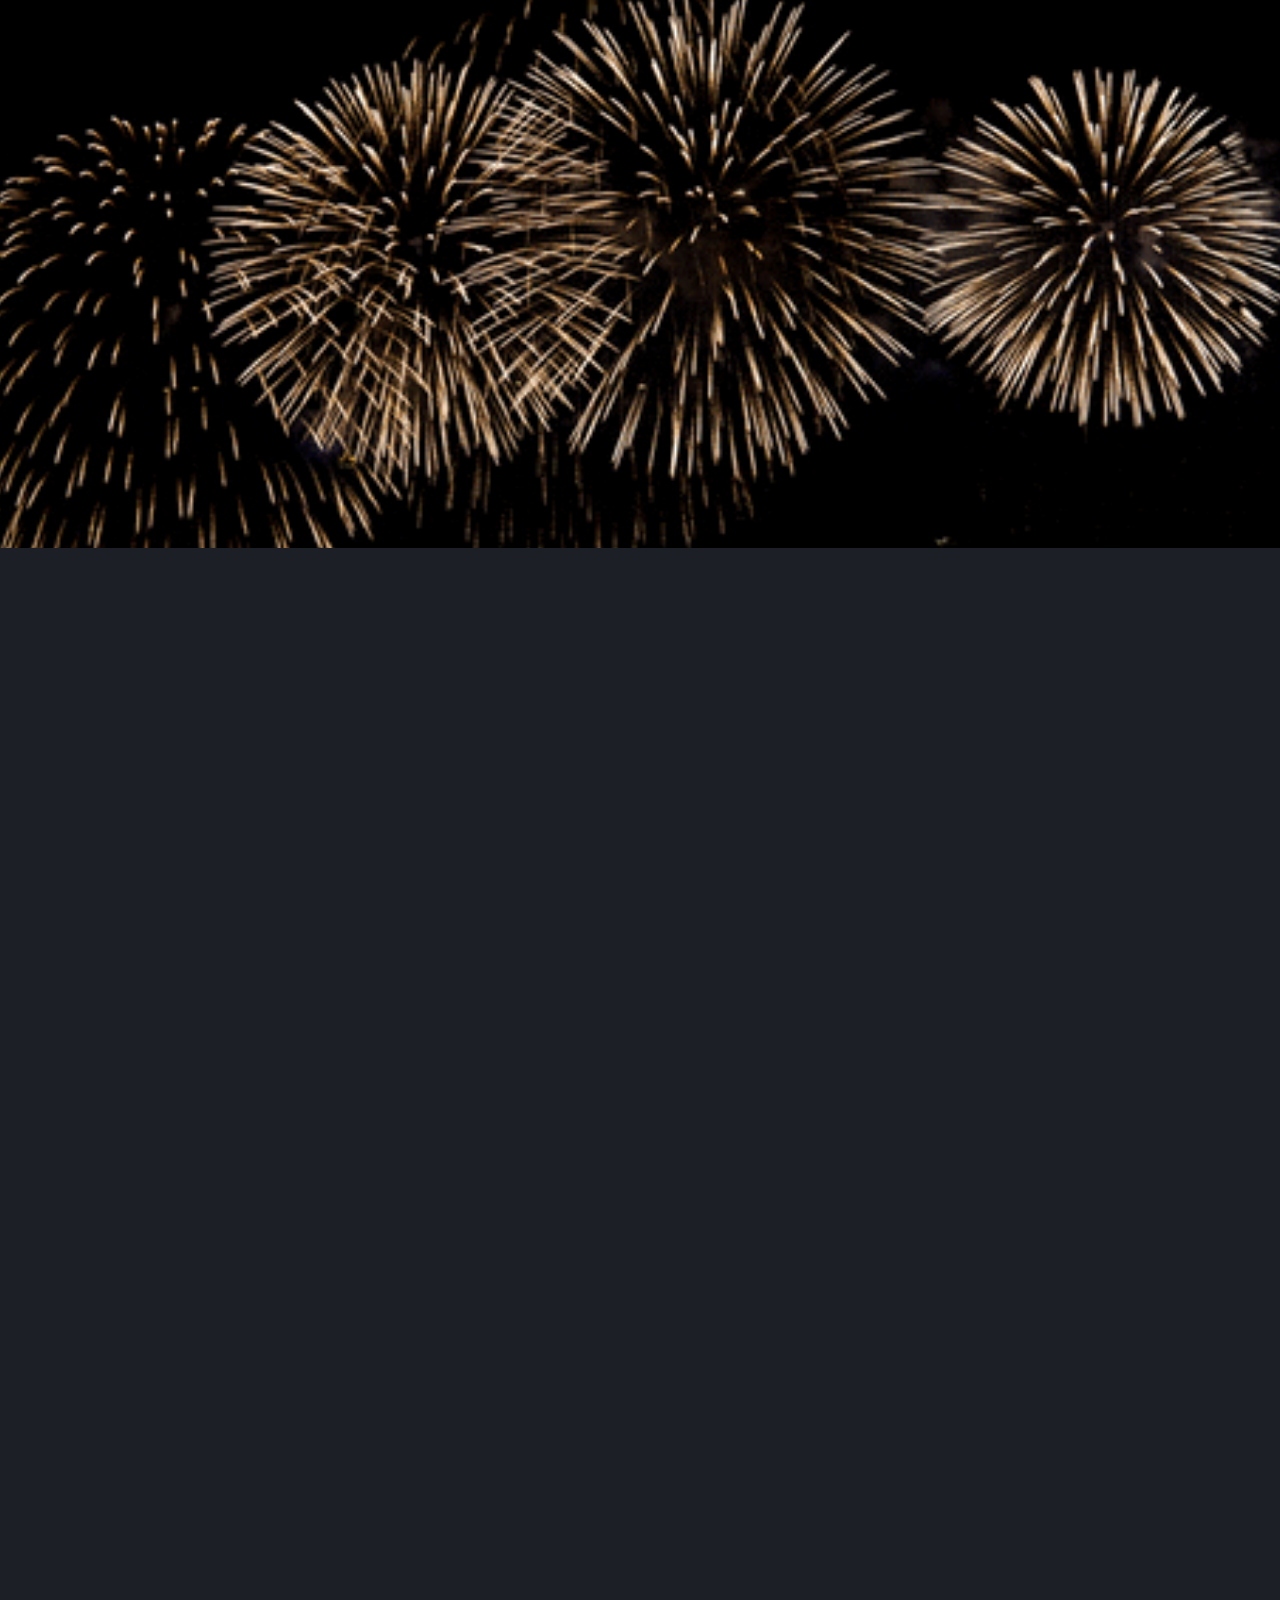
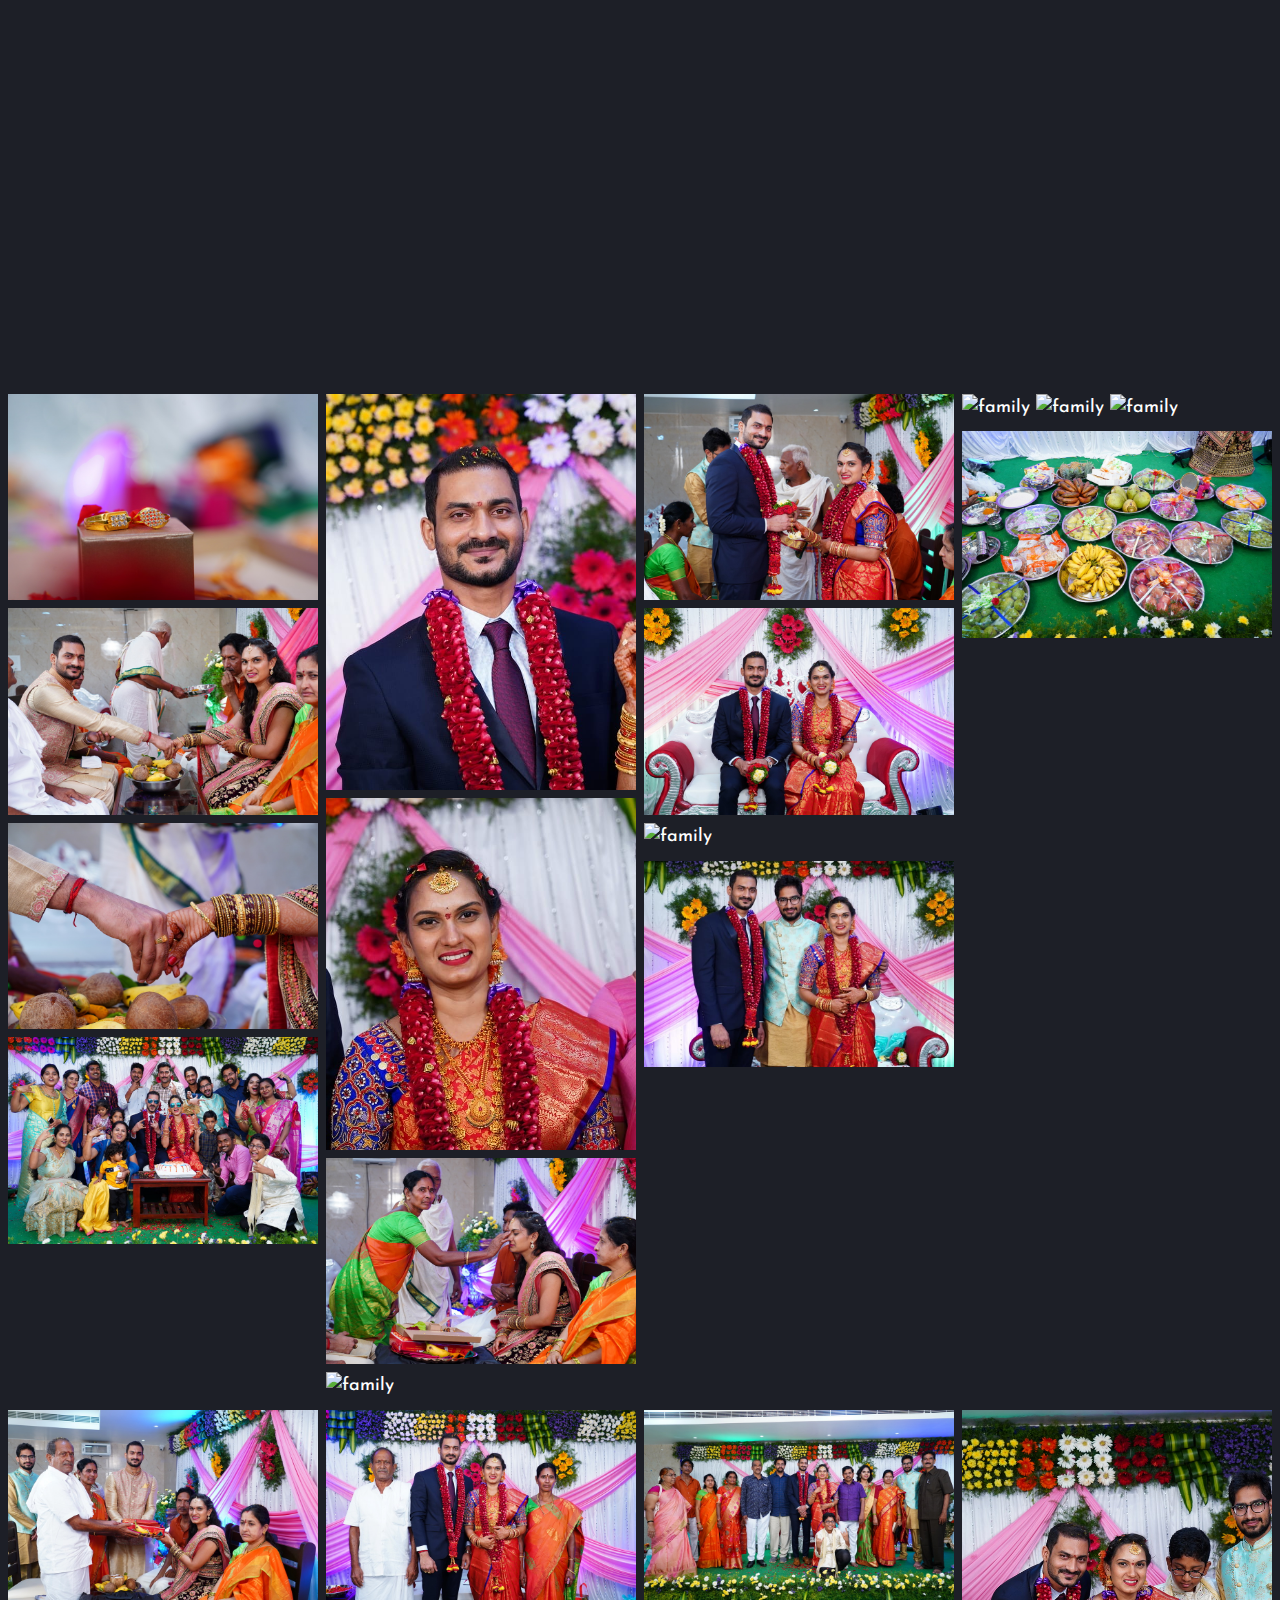
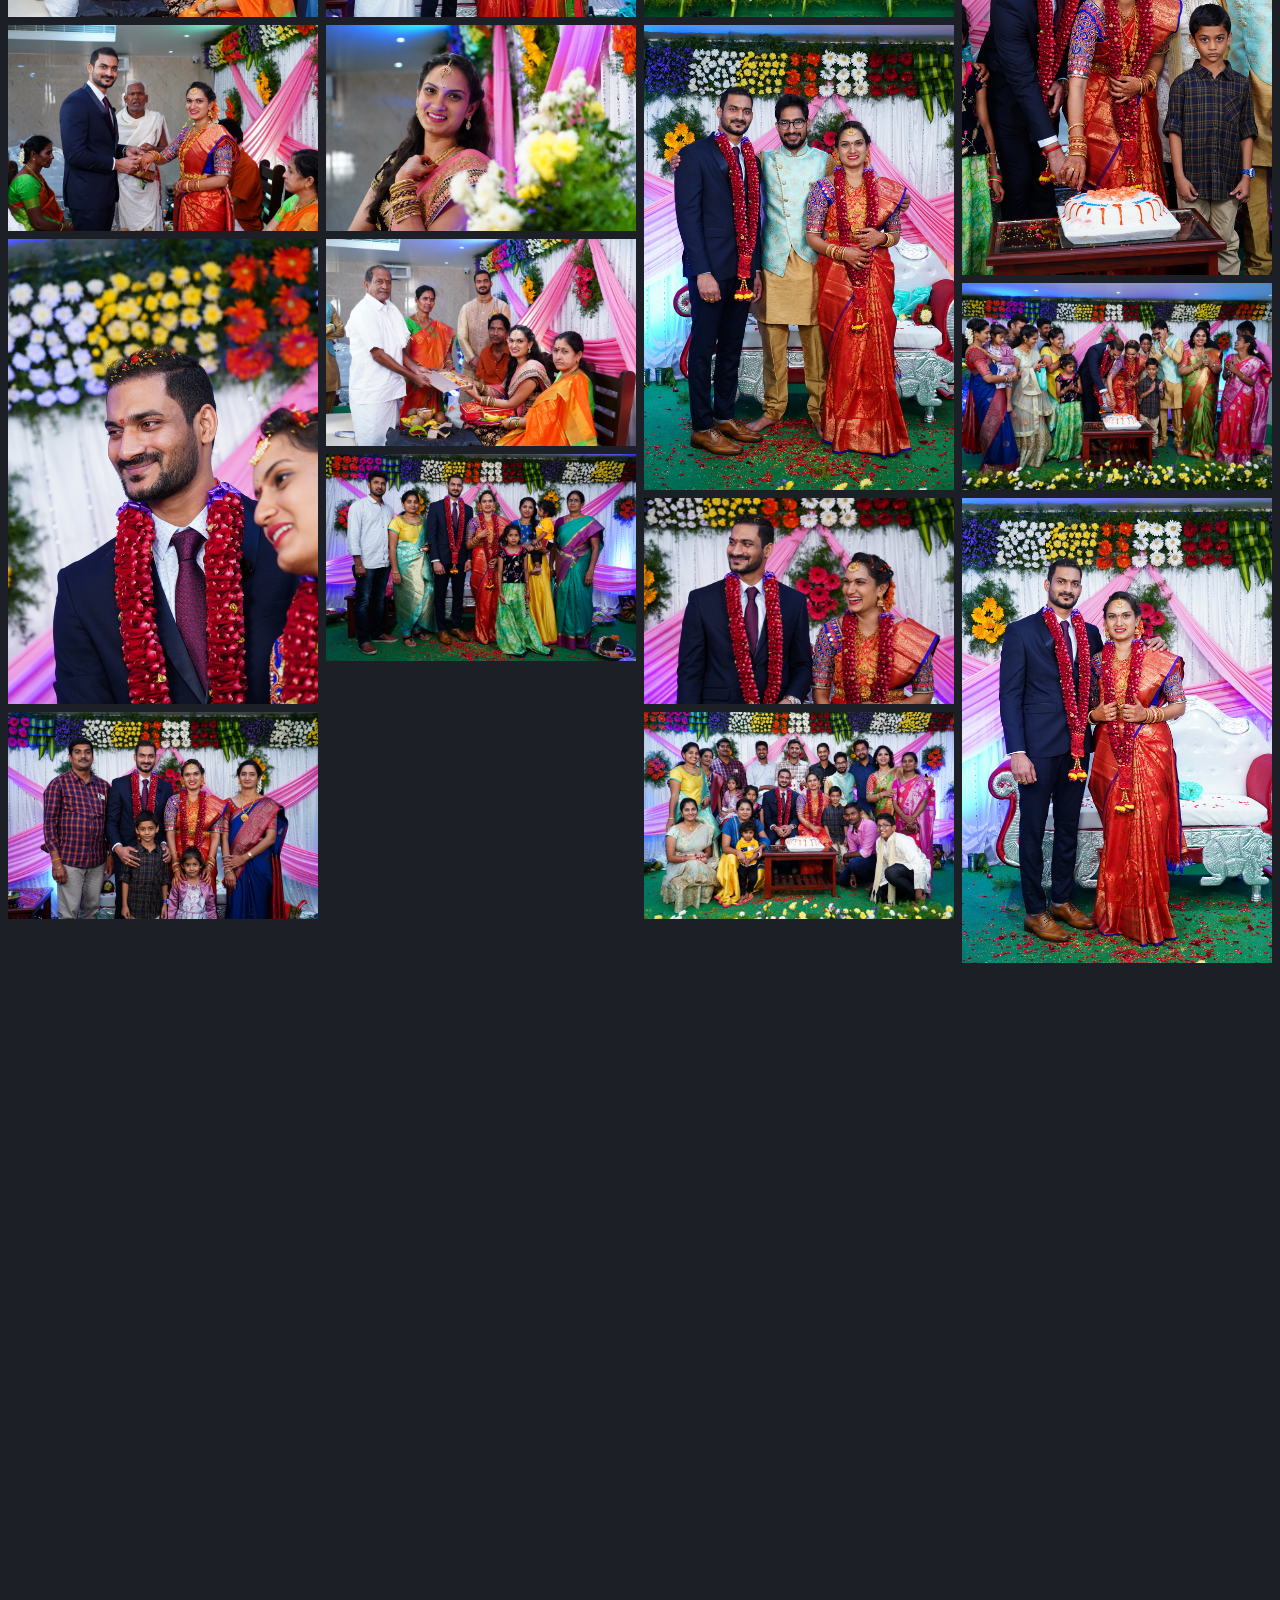
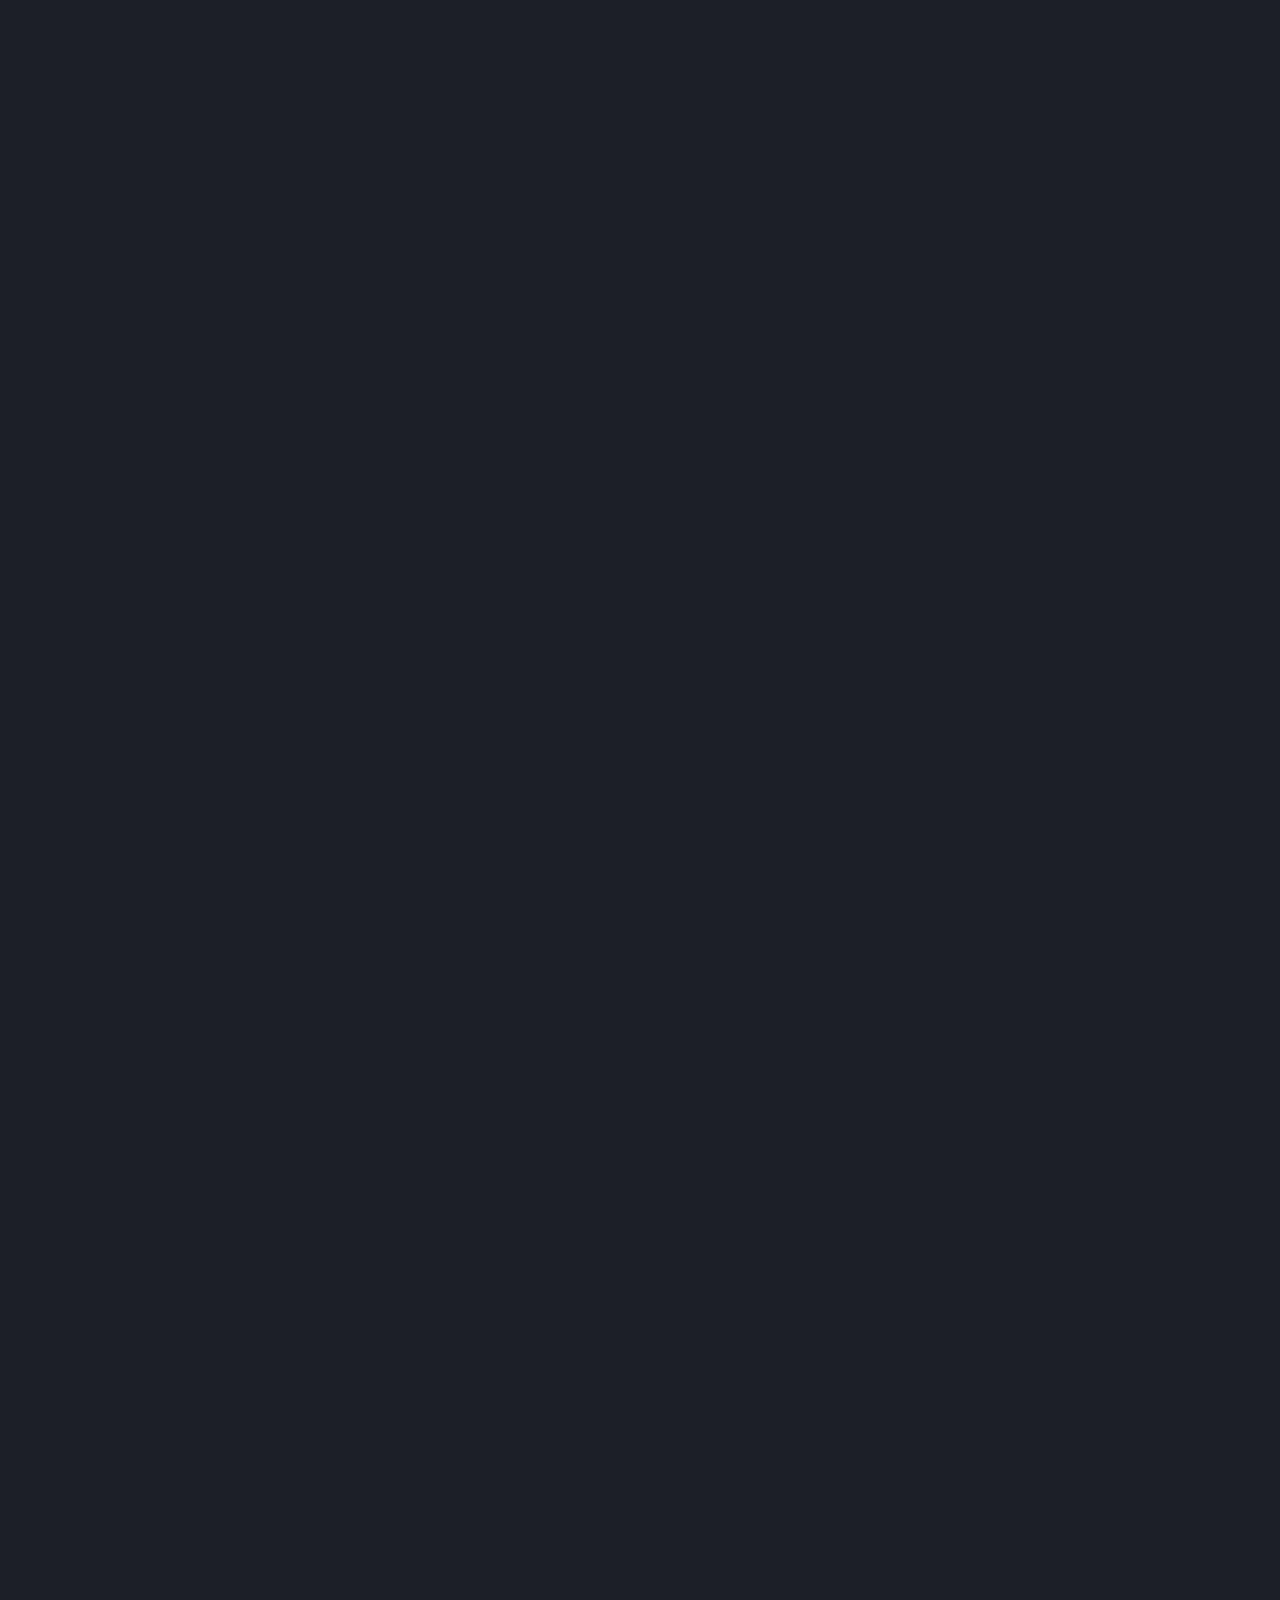
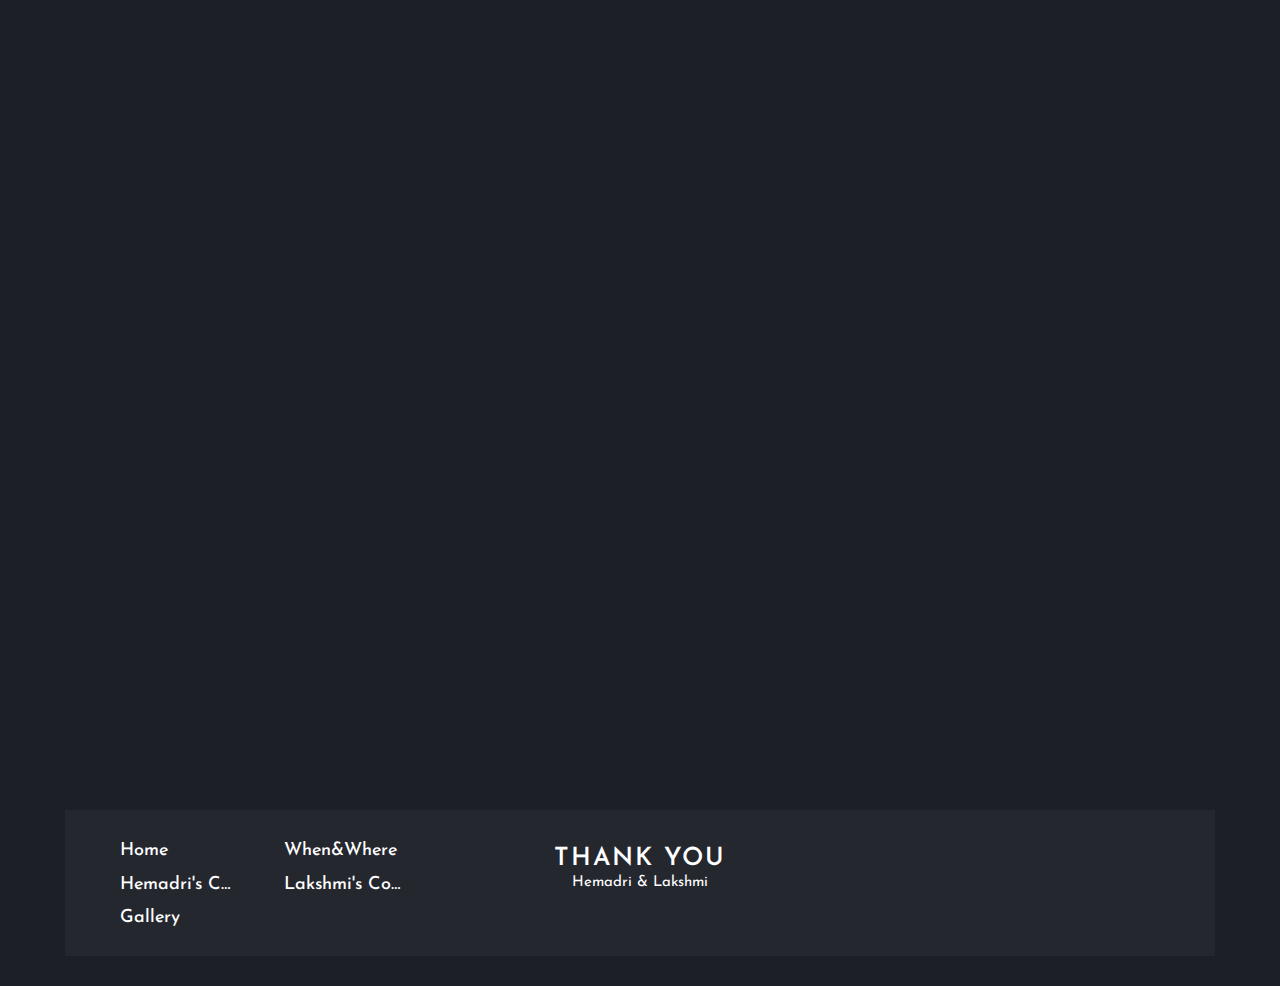
==== index.html @ d031615e "Gallery images" ====
<!DOCTYPE html>
<html class="no-js" lang="en-US" data-bt-theme="Celebration 1.1.3">

<head>

    <meta charset="UTF-8">
    <meta name="viewport" content="width=device-width, initial-scale=1, maximum-scale=1, user-scalable=no">
    <meta name="mobile-web-app-capable" content="yes">
    <meta name="apple-mobile-web-app-capable" content="yes">
    <title>Hemadri &#8211; Lakshmi Wedding</title>
    <link rel='dns-prefetch' href='http://fonts.googleapis.com/' />
    <link rel='dns-prefetch' href='http://s.w.org/' />
    <link rel="alternate" type="application/rss+xml" title="Class Reunion &raquo; Feed" href="https://hemadridasari1990.github.io/hemadri-lakshmi/feed/index.html" />
    <link rel="alternate" type="application/rss+xml" title="Class Reunion &raquo; Comments Feed" href="https://hemadridasari1990.github.io/hemadri-lakshmi/comments/feed/index.html" />
    <link rel="alternate" type="application/rss+xml" title="Class Reunion &raquo; Home Comments Feed" href="https://hemadridasari1990.github.io/hemadri-lakshmi/home/feed/index.html" />
    <script type="text/javascript">
        window._wpemojiSettings = {
            "baseUrl": "https:\/\/s.w.org\/images\/core\/emoji\/12.0.0-1\/72x72\/",
            "ext": ".png",
            "svgUrl": "https:\/\/s.w.org\/images\/core\/emoji\/12.0.0-1\/svg\/",
            "svgExt": ".svg",
            "source": {
                "concatemoji": "https:\/\/hemadridasari1990.github.io\/hemadri-lakshmi\/wp-includes\/js\/wp-emoji-release.min.js?ver=5.3"
            }
        };
        ! function(e, a, t) {
            var r, n, o, i, p = a.createElement("canvas"),
                s = p.getContext && p.getContext("2d");

            function c(e, t) {
                var a = String.fromCharCode;
                s.clearRect(0, 0, p.width, p.height), s.fillText(a.apply(this, e), 0, 0);
                var r = p.toDataURL();
                return s.clearRect(0, 0, p.width, p.height), s.fillText(a.apply(this, t), 0, 0), r === p.toDataURL()
            }

            function l(e) {
                if (!s || !s.fillText) return !1;
                switch (s.textBaseline = "top", s.font = "600 32px Arial", e) {
                    case "flag":
                        return !c([127987, 65039, 8205, 9895, 65039], [127987, 65039, 8203, 9895, 65039]) && (!c([55356, 56826, 55356, 56819], [55356, 56826, 8203, 55356, 56819]) && !c([55356, 57332, 56128, 56423, 56128, 56418, 56128, 56421, 56128, 56430, 56128, 56423, 56128, 56447], [55356, 57332, 8203, 56128, 56423, 8203, 56128, 56418, 8203, 56128, 56421, 8203, 56128, 56430, 8203, 56128, 56423, 8203, 56128, 56447]));
                    case "emoji":
                        return !c([55357, 56424, 55356, 57342, 8205, 55358, 56605, 8205, 55357, 56424, 55356, 57340], [55357, 56424, 55356, 57342, 8203, 55358, 56605, 8203, 55357, 56424, 55356, 57340])
                }
                return !1
            }

            function d(e) {
                var t = a.createElement("script");
                t.src = e, t.defer = t.type = "text/javascript", a.getElementsByTagName("head")[0].appendChild(t)
            }
            for (i = Array("flag", "emoji"), t.supports = {
                    everything: !0,
                    everythingExceptFlag: !0
                }, o = 0; o < i.length; o++) t.supports[i[o]] = l(i[o]), t.supports.everything = t.supports.everything && t.supports[i[o]], "flag" !== i[o] && (t.supports.everythingExceptFlag = t.supports.everythingExceptFlag && t.supports[i[o]]);
            t.supports.everythingExceptFlag = t.supports.everythingExceptFlag && !t.supports.flag, t.DOMReady = !1, t.readyCallback = function() {
                t.DOMReady = !0
            }, t.supports.everything || (n = function() {
                t.readyCallback()
            }, a.addEventListener ? (a.addEventListener("DOMContentLoaded", n, !1), e.addEventListener("load", n, !1)) : (e.attachEvent("onload", n), a.attachEvent("onreadystatechange", function() {
                "complete" === a.readyState && t.readyCallback()
            })), (r = t.source || {}).concatemoji ? d(r.concatemoji) : r.wpemoji && r.twemoji && (d(r.twemoji), d(r.wpemoji)))
        }(window, document, window._wpemojiSettings);
		
	var countDownDate = new Date("02/06/2020 09:00:00").getTime();
	var x = setInterval(function() {

  // Get today's date and time
  var now = new Date().getTime();

  // Find the distance between now and the count down date
  var distance = countDownDate - now;

  // Time calculations for days, hours, minutes and seconds
  var days = Math.floor(distance / (1000 * 60 * 60 * 24));
  var hours = Math.floor((distance % (1000 * 60 * 60 * 24)) / (1000 * 60 * 60));
  var minutes = Math.floor((distance % (1000 * 60 * 60)) / (1000 * 60));
  var seconds = Math.floor((distance % (1000 * 60)) / 1000);

  document.getElementById("date-time").setAttribute('data-init-seconds', distance);


}, 1000);
    </script>
    <style type="text/css">
        img.wp-smiley,
        img.emoji {
            display: inline !important;
            border: none !important;
            box-shadow: none !important;
            height: 1em !important;
            width: 1em !important;
            margin: 0 .07em !important;
            vertical-align: -0.1em !important;
            background: none !important;
            padding: 0 !important;
        }
    </style>
    <link rel='stylesheet' id='wp-block-library-css' href='https://hemadridasari1990.github.io/hemadri-lakshmi/wp-includes/css/dist/block-library/style.min.css' type='text/css' media='all' data-viewport-units-buggyfill='ignore' />
    <link rel='stylesheet' id='contact-form-7-css' href='https://hemadridasari1990.github.io/hemadri-lakshmi/wp-content/plugins/contact-form-7/includes/css/styles.css' type='text/css' media='all' data-viewport-units-buggyfill='ignore' />
    <link rel='stylesheet' id='boldthemes_style_css-css' href='https://hemadridasari1990.github.io/hemadri-lakshmi/wp-content/themes/celebration/style.crush.css' type='text/css' media='all' data-viewport-units-buggyfill='ignore' />
    <style id='boldthemes_style_css-inline-css' type='text/css'>
        a:hover {
            color: #dd9933;
        }
        
        select,
        input {
            font-family: Josefin Sans, Arial, sans-serif;
        }
        
        body {
            font-family: Josefin Sans, Arial, sans-serif;
        }
        
        .header h1,
        .header h2,
        .header h3,
        .header h4,
        .header h5,
        .header h6 {
            font-family: Montez;
        }
        
        .btArticleListItem .header h1,
        .btArticleListItem .header h2,
        .btArticleListItem .header h3,
        .btArticleListItem .header h4,
        .btArticleListItem .header h5,
        .btArticleListItem .header h6 {
            font-family: Josefin Sans, Arial, sans-serif;
        }
        
        .btLightSkin .btText h4,
        .btDarkSkin .btLightSkin .btText h4,
        .btDarkSkin .btText h4,
        .btLightSkin .btDarkSkin .btText h4 {
            color: #dd9933;
        }
        
        a:hover {
            color: #dd9933;
        }
        
        .btAccentColorBackground {
            background-color: #dd9933!important;
        }
        
        .menuPort {
            font-family: Josefin Sans, Arial, sans-serif;
        }
        
        .menuPort nav ul li a:hover {
            color: #dd9933!important;
        }
        
        .btMenuHorizontal .menuPort nav>ul>li.current-menu-ancestor>a,
        .btMenuHorizontal .menuPort nav>ul>li.current-menu-item>a {
            border-bottom: 2px solid #dd9933;
        }
        
        .btMenuHorizontal .menuPort nav>ul>li>ul li.current-menu-ancestor>a,
        .btMenuHorizontal .menuPort nav>ul>li>ul li.current-menu-item>a {
            color: #dd9933!important;
        }
        
        .logo.boldthemes_logo_text {
            color: #dd9933;
        }
        
        .btLightSkin .logo.boldthemes_logo_text a,
        .btDarkSkin .btLightSkin .logo.boldthemes_logo_text a,
        .btDarkSkin .logo.boldthemes_logo_text a,
        .btLightSkin .btDarkSkin .logo.boldthemes_logo_text a {
            color: #dd9933;
        }
        
        .btMenuVertical nav li.current-menu-ancestor>a,
        .btMenuVertical nav li.current-menu-item>a {
            color: #dd9933!important;
        }
        
        .subToggler:before {
            color: #dd9933;
        }
        
        body.btMenuHorizontal .menuPort ul ul:before {
            background-color: #dd9933;
        }
        
        body.btMenuHorizontal .menuPort>nav>ul>li.btMenuWideDropdown>ul:first-child li {
            border-top: 2px solid #dd9933;
        }
        
        body.btMenuHorizontal .menuPort>nav>ul>li.btMenuWideDropdown>ul>li:before {
            background-color: #dd9933;
        }
        
        body.btMenuHorizontal .menuPort>nav>ul>li.btMenuWideDropdown>ul>li ul li:first-child a,
        body.btMenuHorizontal .menuPort>nav>ul>li.btMenuWideDropdown>ul>li:last-child ul li:first-child a {
            border-top: 2px solid #dd9933!important;
        }
        
        body.btMenuVertical .subToggler:before {
            color: #dd9933;
        }
        
        body.btMenuVertical>.menuPort .btCloseVertical:before:hover {
            color: #dd9933;
        }
        
        @media (min-width:1200px) {
            .btMenuVerticalOn .btVerticalMenuTrigger .btIco a:before {
                color: #dd9933!important;
            }
        }
        
        .topBar .widget_search button,
        .topBarInMenu .widget_search button {
            background: #dd9933;
        }
        
        .btSearchInner.btFromTopBox {
            background: #dd9933;
        }
        
        .btSearchInner.btFromTopBox button:hover:before {
            color: #dd9933;
        }
        
        .btSiteFooter .menu li:before {
            color: #dd9933;
        }
        
        .btSiteFooter .menu a:hover {
            color: #dd9933;
        }
        
        .btBrideNGroom {
            color: #dd9933;
        }
        
        .btBrideNGroom p {
            font-family: Josefin Sans, Arial, sans-serif;
        }
        
        .btBrideNGroom h4 {
            font-family: Montez;
            color: #dd9933;
        }
        
        .sticky .headline {
            color: #dd9933;
        }
        
        .headline a {
            color: #dd9933;
        }
        
        .btPortfolioSingleItemColumns dt {
            color: #dd9933;
        }
        
        .commentTxt p.edit-link a:hover,
        .commentTxt p.reply a:hover {
            color: #dd9933;
        }
        
        .widget_shopping_cart .total {
            border-top: 2px solid #dd9933;
        }
        
        .widget_shopping_cart .widget_shopping_cart_content .mini_cart_item .ppRemove a.remove:hover:before {
            background-color: #dd9933;
        }
        
        .widget_price_filter .ui-slider .ui-slider-handle {
            background-color: #dd9933;
        }
        
        .widget_layered_nav ul li.chosen a:hover:before,
        .widget_layered_nav ul li a:hover:before,
        .widget_layered_nav_filters ul li.chosen a:hover:before,
        .widget_layered_nav_filters ul li a:hover:before {
            background-color: #dd9933;
        }
        
        .btBox>h4:after,
        .btCustomMenu>h4:after {
            border-bottom: 1px solid #dd9933;
        }
        
        .btBox ul li a:hover,
        .btCustomMenu ul li a:hover {
            color: #dd9933;
        }
        
        .btBox.widget_calendar table caption {
            background: #e1a449;
            font-family: Josefin Sans, Arial, sans-serif;
        }
        
        .btBox.widget_archive ul li a:hover,
        .btBox.widget_categories ul li a:hover,
        .btCustomMenu ul li a:hover {
            border-bottom: 1px solid #dd9933;
        }
        
        .btDarkSkin .btBox.widget_archive ul li a:hover,
        .btLightSkin .btDarkSkin .btBox.widget_archive ul li a:hover,
        .btDarkSkin .btBox.widget_categories ul li a:hover,
        .btLightSkin .btDarkSkin .btBox.widget_categories ul li a:hover {
            border-bottom: 1px solid #dd9933;
        }
        
        .btBox.widget_rss li a.rsswidget {
            font-family: Josefin Sans, Arial, sans-serif;
        }
        
        .btBox.widget_rss li cite:before {
            color: #dd9933;
        }
        
        .btBox .btSearch button,
        .btBox .btSearch input[type=submit],
        form.woocommerce-product-search button,
        form.woocommerce-product-search input[type=submit] {
            background: #dd9933;
        }
        
        input:not([type="radio"]):not([type="checkbox"]):not([type="submit"]):focus,
        textarea:focus,
        .fancy-select .trigger.open {
            -webkit-box-shadow: 0 0 4px 0 #dd9933;
            box-shadow: 0 0 4px 0 #dd9933;
        }
        
        .btDarkSkin input:not([type="radio"]):not([type="checkbox"]):not([type="submit"]):focus,
        .btLightSkin .btDarkSkin input:not([type="radio"]):not([type="checkbox"]):not([type="submit"]):focus {
            -webkit-box-shadow: 0 0 4px 0 #dd9933;
            box-shadow: 0 0 4px 0 #dd9933;
        }
        
        form.wpcf7-form .wpcf7-submit {
            color: #dd9933;
            border: 2px solid #dd9933;
        }
        
        form.wpcf7-form .wpcf7-submit:hover,
        form.wpcf7-form .wpcf7-submit:focus {
            background-color: #dd9933;
        }
        
        form.wpcf7-form span.wpcf7-radio span label:before {
            border: 1px solid #dd9933;
        }
        
        form.wpcf7-form span.wpcf7-radio span label:after {
            background-color: #dd9933;
        }
        
        .fancy-select .trigger.open {
            color: #dd9933;
        }
        
        .fancy-select ul.options>li:hover {
            color: #dd9933;
        }
        
        .btBox .tagcloud a,
        .btTags ul a {
            background: #dd9933;
        }
        
        .btBox .tagcloud a:hover,
        .btTags ul a:hover {
            background: #e1a449;
        }
        
        .recentTweets small:before {
            color: #dd9933;
        }
        
        .header .btSubTitle .btArticleCategories a:not(:first-child):before,
        .header .btSuperTitle .btArticleCategories a:not(:first-child):before {
            background-color: #dd9933;
        }
        
        .btContentHolder table tr th,
        .btContentHolder table thead tr th {
            background: #dd9933;
        }
        
        .post-password-form input[type="submit"] {
            background: #dd9933;
            font-family: Montez;
        }
        
        .btPagination .paging a:hover:after {
            background: #dd9933;
        }
        
        .comment-respond .btnOutline button[type="submit"] {
            font-family: Montez;
        }
        
        a#cancel-comment-reply-link:hover {
            color: #dd9933;
        }
        
        span.btHighlight {
            background-color: #dd9933;
        }
        
        a.btContinueReading {
            color: #dd9933;
            -webkit-box-shadow: 0 0 0 1px #dd9933 inset;
            box-shadow: 0 0 0 1px #dd9933 inset;
        }
        
        a.btContinueReading:hover {
            -webkit-box-shadow: 0 0 0 2em #dd9933 inset;
            box-shadow: 0 0 0 2em #dd9933 inset;
        }
        
        .asgItem.title a {
            color: #dd9933;
        }
        
        .btIco .btIcoHolder:before {
            color: #dd9933;
        }
        
        .btIco.btIcoWhiteType .btIcoHolder:before {
            color: #dd9933;
        }
        
        .btIco.btIcoFilledType.btIcoAccentColor .btIcoHolder:before,
        .btIco.btIcoOutlineType.btIcoAccentColor:hover .btIcoHolder:before {
            -webkit-box-shadow: 0 0 0 1em #dd9933 inset;
            box-shadow: 0 0 0 1em #dd9933 inset;
        }
        
        .btIco.btIcoFilledType.btIcoAccentColor:hover .btIcoHolder:before,
        .btIco.btIcoOutlineType.btIcoAccentColor .btIcoHolder:before {
            -webkit-box-shadow: 0 0 0 1px #dd9933 inset;
            box-shadow: 0 0 0 1px #dd9933 inset;
            color: #dd9933;
        }
        
        .btLightSkin .btIco.btIcoDefaultType.btIcoAccentColor .btIcoHolder:before,
        .btLightSkin .btIco.btIcoDefaultType.btIcoDefaultColor:hover .btIcoHolder:before,
        .btDarkSkin .btLightSkin .btIco.btIcoDefaultType.btIcoAccentColor .btIcoHolder:before,
        .btDarkSkin .btLightSkin .btIco.btIcoDefaultType.btIcoDefaultColor:hover .btIcoHolder:before,
        .btDarkSkin .btIco.btIcoDefaultType.btIcoAccentColor .btIcoHolder:before,
        .btDarkSkin .btIco.btIcoDefaultType.btIcoDefaultColor:hover .btIcoHolder:before,
        .btLightSkin .btDarkSkin .btIco.btIcoDefaultType.btIcoAccentColor .btIcoHolder:before,
        .btLightSkin .btDarkSkin .btIco.btIcoDefaultType.btIcoDefaultColor:hover .btIcoHolder:before {
            color: #dd9933;
        }
        
        .btIcoAccentColor span {
            color: #dd9933;
        }
        
        .btIcoDefaultColor:hover span {
            color: #dd9933;
        }
        
        .btLightSkin .menuPort .btIco.btSpecialHeaderIcon .btIcoHolder:before,
        .btDarkSkin .btLightSkin .menuPort .btIco.btSpecialHeaderIcon .btIcoHolder:before,
        .btDarkSkin .menuPort .btIco.btSpecialHeaderIcon .btIcoHolder:before,
        .btLightSkin .btDarkSkin .menuPort .btIco.btSpecialHeaderIcon .btIcoHolder:before {
            color: #dd9933;
        }
        
        .btnFilledStyle.btnAccentColor,
        .btnOutlineStyle.btnAccentColor:hover {
            background-color: #dd9933;
            border: 2px solid #dd9933;
        }
        
        .btnOutlineStyle.btnAccentColor,
        .btnFilledStyle.btnAccentColor:hover {
            border: 2px solid #dd9933;
            color: #dd9933!important;
        }
        
        .btnOutlineStyle.btnAccentColor span,
        .btnFilledStyle.btnAccentColor:hover span,
        .btnOutlineStyle.btnAccentColor span:before,
        .btnFilledStyle.btnAccentColor:hover span:before,
        .btnOutlineStyle.btnAccentColor a,
        .btnFilledStyle.btnAccentColor:hover a,
        .btnOutlineStyle.btnAccentColor .btIco a:before,
        .btnFilledStyle.btnAccentColor:hover .btIco a:before,
        .btnOutlineStyle.btnAccentColor button,
        .btnFilledStyle.btnAccentColor:hover button {
            color: #dd9933!important;
        }
        
        .btnBorderlessStyle.btnAccentColor span,
        .btnBorderlessStyle.btnNormalColor:hover span,
        .btnBorderlessStyle.btnAccentColor span:before,
        .btnBorderlessStyle.btnNormalColor:hover span:before,
        .btnBorderlessStyle.btnAccentColor a,
        .btnBorderlessStyle.btnNormalColor:hover a,
        .btnBorderlessStyle.btnAccentColor .btIco a:before,
        .btnBorderlessStyle.btnNormalColor:hover .btIco a:before,
        .btnBorderlessStyle.btnAccentColor button,
        .btnBorderlessStyle.btnNormalColor:hover button {
            color: #dd9933;
        }
        
        .btCounterHolder {
            font-family: Josefin Slab, Arial, sans-serif;
        }
        
        .btCounterHolder span[class$="_text"]>span {
            font-family: Montez;
        }
        
        .btCounterHolder span[class$="_text"]:before {
            background-color: #dd9933;
        }
        
        .btProgressContent .btProgressAnim {
            background-color: #dd9933;
        }
        
        .btProgressBarLineStyle .btProgressContent .btProgressAnim {
            color: #dd9933;
            border-bottom: 4px solid #dd9933;
        }
        
        .btImageSimpleHover .captionPane .captionTxt:before {
            color: #dd9933;
        }
        
        .bpgPhoto .captionTxt h4 {
            font-family: Josefin Sans, Arial, sans-serif;
        }
        
        .btPriceTable .btPriceTableHeader {
            background: #dd9933;
        }
        
        .btPriceTable .btPriceTableHeader .header.extralarge h2 {
            font-family: Josefin Sans, Arial, sans-serif;
        }
        
        .header .btSuperTitle {
            font-family: Josefin Slab, Arial, sans-serif;
        }
        
        .header .btSubTitle {
            font-family: Josefin Sans, Arial, sans-serif;
        }
        
        .btDash.bottomDash .dash:after,
        .btDash.topDash .dash:before {
            border-bottom: 1px solid #dd9933;
        }
        
        .header.small h3,
        .header.small h4 {
            font-family: Josefin Sans, Arial, sans-serif;
        }
        
        .header.medium h2,
        .header.medium h3 {
            font-family: Josefin Sans, Arial, sans-serif;
        }
        
        .header.medium .dash:after,
        .header.medium .dash:before {
            border-color: #dd9933;
        }
        
        .header.large .dash:after,
        .header.large .dash:before {
            border-color: #dd9933;
        }
        
        .header.extralarge .dash:after,
        .header.extralarge .dash:before {
            border-color: #dd9933;
        }
        
        .header.huge .dash:after,
        .header.huge .dash:before {
            border-color: #dd9933;
        }
        
        .header.huge h1 {
            color: #dd9933;
        }
        
        .btGridContent .header .btSuperTitle a:hover {
            color: #dd9933;
        }
        
        .btCatFilter .btCatFilterItem:hover {
            color: #dd9933;
        }
        
        .btCatFilter .btCatFilterItem.active {
            color: #dd9933;
        }
        
        .btMediaBox.btQuote,
        .btMediaBox.btLink {
            background-color: #dd9933;
        }
        
        .btLightSkin .boldPhotoSlide h4.nbs.nsPrev a:hover:before,
        .btLightSkin .boldPhotoSlide h4.nbs.nsNext a:hover:after,
        .btDarkSkin .btLightSkin .boldPhotoSlide h4.nbs.nsPrev a:hover:before,
        .btDarkSkin .btLightSkin .boldPhotoSlide h4.nbs.nsNext a:hover:after,
        .btDarkSkin .boldPhotoSlide h4.nbs.nsPrev a:hover:before,
        .btDarkSkin .boldPhotoSlide h4.nbs.nsNext a:hover:after,
        .btLightSkin .btDarkSkin .boldPhotoSlide h4.nbs.nsPrev a:hover:before,
        .btLightSkin .btDarkSkin .boldPhotoSlide h4.nbs.nsNext a:hover:after {
            background-color: #dd9933;
        }
        
        h4.nbs.nsPrev a:hover:before,
        h4.nbs.nsNext a:hover:after {
            background-color: #dd9933;
        }
        
        .btGetInfo {
            border: 1px solid #dd9933;
        }
        
        .btInfoBarMeta p strong {
            color: #dd9933;
        }
        
        .tabAccordionTitle.on {
            background: #dd9933;
        }
        
        .demos span {
            background-color: #dd9933;
        }
        
        .btWhishTxt p:first-of-type:before {
            color: #dd9933;
        }
        
        .btWhishAuthor h4 {
            font-family: Josefin Slab, Arial, sans-serif;
        }
        
        .btWishAuthorMeta p {
            color: #dd9933;
        }
        
        .btLightSkin .btWhishes .slick-dots li button:hover,
        .btDarkSkin .btLightSkin .btWhishes .slick-dots li button:hover,
        .btDarkSkin .btWhishes .slick-dots li button:hover,
        .btLightSkin .btDarkSkin .btWhishes .slick-dots li button:hover,
        .btLightSkin .btWhishes .slick-dots li.slick-active button,
        .btDarkSkin .btLightSkin .btWhishes .slick-dots li.slick-active button,
        .btDarkSkin .btWhishes .slick-dots li.slick-active button,
        .btLightSkin .btDarkSkin .btWhishes .slick-dots li.slick-active button {
            background-color: #dd9933;
        }
        
        .btAnimNav li.btAnimNavDot:hover {
            background-color: #dd9933;
        }
        
        .btAnimNav li.btAnimNavNext:hover,
        .btAnimNav li.btAnimNavPrev:hover {
            color: #dd9933;
        }
        
        .headline b.animate.animated {
            color: #dd9933;
        }
        
        p.demo_store {
            background-color: #dd9933;
        }
        
        .woocommerce .woocommerce-error,
        .woocommerce .woocommerce-info,
        .woocommerce .woocommerce-message,
        .woocommerce-page .woocommerce-error,
        .woocommerce-page .woocommerce-info,
        .woocommerce-page .woocommerce-message {
            border-top: 2px solid #dd9933;
        }
        
        .woocommerce .woocommerce-info a: not(.button),
        .woocommerce .woocommerce-message a: not(.button),
        .woocommerce-page .woocommerce-info a: not(.button),
        .woocommerce-page .woocommerce-message a: not(.button) {
            color: #dd9933;
        }
        
        .woocommerce .woocommerce-info,
        .woocommerce .woocommerce-message,
        .woocommerce-page .woocommerce-info,
        .woocommerce-page .woocommerce-message {
            border-top-color: #dd9933;
        }
        
        .woocommerce .woocommerce-message:before,
        .woocommerce .woocommerce-info:before,
        .woocommerce-page .woocommerce-message:before,
        .woocommerce-page .woocommerce-info:before {
            color: #dd9933;
        }
        
        .woocommerce a.button,
        .woocommerce input[type="submit"],
        .woocommerce button[type="submit"],
        .woocommerce input.button,
        .woocommerce input.alt:hover,
        .woocommerce a.button.alt:hover,
        .woocommerce .button.alt:hover,
        .woocommerce button.alt:hover,
        .woocommerce-page a.button,
        .woocommerce-page input[type="submit"],
        .woocommerce-page button[type="submit"],
        .woocommerce-page input.button,
        .woocommerce-page input.alt:hover,
        .woocommerce-page a.button.alt:hover,
        .woocommerce-page .button.alt:hover,
        .woocommerce-page button.alt:hover {
            border: 2px solid #dd9933;
            color: #dd9933;
        }
        
        .woocommerce a.button:hover,
        .woocommerce input[type="submit"]:hover,
        .woocommerce .button:hover,
        .woocommerce button:hover,
        .woocommerce input.alt,
        .woocommerce a.button.alt,
        .woocommerce .button.alt,
        .woocommerce button.alt,
        .woocommerce-page a.button:hover,
        .woocommerce-page input[type="submit"]:hover,
        .woocommerce-page .button:hover,
        .woocommerce-page button:hover,
        .woocommerce-page input.alt,
        .woocommerce-page a.button.alt,
        .woocommerce-page .button.alt,
        .woocommerce-page button.alt {
            background-color: #dd9933;
        }
        
        .woocommerce p.lost_password:before,
        .woocommerce-page p.lost_password:before {
            color: #dd9933;
        }
        
        .woocommerce form.login p.lost_password a:hover,
        .woocommerce-page form.login p.lost_password a:hover {
            color: #dd9933;
        }
        
        .woocommerce div.product .stock,
        .woocommerce-page div.product .stock {
            color: #dd9933;
        }
        
        .woocommerce div.product a.reset_variations:hover,
        .woocommerce-page div.product a.reset_variations:hover {
            color: #dd9933;
        }
        
        .woocommerce .products ul li.product .btPriceTableSticker,
        .woocommerce ul.products li.product .btPriceTableSticker,
        .woocommerce-page .products ul li.product .btPriceTableSticker,
        .woocommerce-page ul.products li.product .btPriceTableSticker {
            background: #dd9933;
        }
        
        .woocommerce nav.woocommerce-pagination ul li a:focus,
        .woocommerce nav.woocommerce-pagination ul li a:hover,
        .woocommerce nav.woocommerce-pagination ul li span.current,
        .woocommerce-page nav.woocommerce-pagination ul li a:focus,
        .woocommerce-page nav.woocommerce-pagination ul li a:hover,
        .woocommerce-page nav.woocommerce-pagination ul li span.current {
            background: #dd9933;
        }
        
        .woocommerce .star-rating span:before,
        .woocommerce-page .star-rating span:before {
            color: #dd9933;
        }
        
        .woocommerce p.stars a[class^="star-"].active:after,
        .woocommerce p.stars a[class^="star-"]:hover:after,
        .woocommerce-page p.stars a[class^="star-"].active:after,
        .woocommerce-page p.stars a[class^="star-"]:hover:after {
            color: #dd9933;
        }
        
        .woocommerce-cart table.cart td.product-remove a.remove {
            color: #dd9933;
            border: 1px solid #dd9933;
        }
        
        .woocommerce-cart table.cart td.product-remove a.remove:hover {
            background-color: #dd9933;
        }
        
        .woocommerce-cart .cart_totals .discount td {
            color: #dd9933;
        }
        
        .woocommerce-account header.title .edit {
            color: #dd9933;
        }
        
        .woocommerce-account header.title .edit:before {
            color: #dd9933;
        }
        
        .btLightSkin.woocommerce-page .product .headline a:hover,
        .btDarkSkin .btLightSkin.woocommerce-page .product .headline a:hover,
        .btDarkSkin.woocommerce-page .product .headline a:hover,
        .btLightSkin .btDarkSkin.woocommerce-page .product .headline a:hover {
            color: #dd9933;
        }
        
        .btQuoteBooking .btContactNext {
            border: #dd9933 2px solid;
            color: #dd9933;
        }
        
        .btQuoteBooking .btContactNext:hover,
        .btQuoteBooking .btContactNext:active {
            background-color: #dd9933!important;
        }
        
        .btQuoteBooking .btQuoteSwitch:hover {
            -webkit-box-shadow: 0 0 0 #dd9933 inset, 0 1px 5px rgba(0, 0, 0, .2);
            box-shadow: 0 0 0 #dd9933 inset, 0 1px 5px rgba(0, 0, 0, .2);
        }
        
        .btQuoteBooking .btQuoteSwitch.on .btQuoteSwitchInner {
            background: #dd9933;
        }
        
        .btQuoteBooking .dd.ddcommon.borderRadiusTp .ddTitleText,
        .btQuoteBooking .dd.ddcommon.borderRadiusBtm .ddTitleText {
            -webkit-box-shadow: 5px 0 0 #dd9933 inset, 0 2px 10px rgba(0, 0, 0, .2);
            box-shadow: 5px 0 0 #dd9933 inset, 0 2px 10px rgba(0, 0, 0, .2);
        }
        
        .btQuoteBooking .ui-slider .ui-slider-handle {
            background: #dd9933;
        }
        
        .btQuoteBooking .btQuoteBookingForm .btQuoteTotal {
            background: #dd9933;
        }
        
        .btQuoteBooking .btContactFieldMandatory.btContactFieldError input,
        .btQuoteBooking .btContactFieldMandatory.btContactFieldError textarea {
            border: 1px solid #dd9933;
            -webkit-box-shadow: 0 0 0 1px #dd9933 inset;
            box-shadow: 0 0 0 1px #dd9933 inset;
        }
        
        .btQuoteBooking .btContactFieldMandatory.btContactFieldError .dd.ddcommon.borderRadius .ddTitleText {
            border: 1px solid #dd9933;
            -webkit-box-shadow: 0 0 0 1px #dd9933 inset;
            box-shadow: 0 0 0 1px #dd9933 inset;
        }
        
        .btQuoteBooking .btContactFieldMandatory.btContactFieldError input:hover,
        .btQuoteBooking .btContactFieldMandatory.btContactFieldError textarea:hover {
            -webkit-box-shadow: 0 0 0 1px #dd9933 inset, 0 0 0 #dd9933 inset, 0 1px 5px rgba(0, 0, 0, .2);
            box-shadow: 0 0 0 1px #dd9933 inset, 0 0 0 #dd9933 inset, 0 1px 5px rgba(0, 0, 0, .2);
        }
        
        .btQuoteBooking .btContactFieldMandatory.btContactFieldError .dd.ddcommon.borderRadius:hover .ddTitleText {
            -webkit-box-shadow: 0 0 0 1px #dd9933 inset, 0 0 0 #dd9933 inset, 0 1px 5px rgba(0, 0, 0, .2);
            box-shadow: 0 0 0 1px #dd9933 inset, 0 0 0 #dd9933 inset, 0 1px 5px rgba(0, 0, 0, .2);
        }
        
        .btQuoteBooking .btContactFieldMandatory.btContactFieldError input:focus,
        .btQuoteBooking .btContactFieldMandatory.btContactFieldError textarea:focus {
            -webkit-box-shadow: 0 0 0 1px #dd9933 inset, 5px 0 0 #dd9933 inset, 0 1px 5px rgba(0, 0, 0, .2);
            box-shadow: 0 0 0 1px #dd9933 inset, 5px 0 0 #dd9933 inset, 0 1px 5px rgba(0, 0, 0, .2);
        }
        
        .btQuoteBooking .btContactFieldMandatory.btContactFieldError .dd.ddcommon.borderRadiusTp .ddTitleText {
            -webkit-box-shadow: 0 0 0 1px #dd9933 inset, 5px 0 0 #dd9933 inset, 0 1px 5px rgba(0, 0, 0, .2);
            box-shadow: 0 0 0 1px #dd9933 inset, 5px 0 0 #dd9933 inset, 0 1px 5px rgba(0, 0, 0, .2);
        }
        
        .btQuoteBooking .btSubmitMessage {
            color: #dd9933;
        }
        
        .btDatePicker .ui-datepicker-header {
            background-color: #dd9933;
        }
        
        .btQuoteBooking .btContactSubmit {
            background-color: #dd9933;
            border: 2px solid #dd9933;
        }
        
        .btQuoteBooking .btContactSubmit:hover {
            color: #dd9933;
        }
        
        .btPayPalButton:hover {
            -webkit-box-shadow: 0 0 0 #dd9933 inset, 0 1px 5px rgba(0, 0, 0, .2);
            box-shadow: 0 0 0 #dd9933 inset, 0 1px 5px rgba(0, 0, 0, .2);
        }
        
        @media (max-width:1199px) {
            .btAnimNav li.btAnimNavNext,
            .btAnimNav li.btAnimNavPrev {
                border: 1px solid #dd9933;
            }
        }
        
        @media (max-width:767px) {
            .btArticleListItem .btArticleFooter .btShareArticle:before {
                background-color: #dd9933;
            }
        }
		
		.row {
		  display: -ms-flexbox; /* IE10 */
		  display: flex;
		  -ms-flex-wrap: wrap; /* IE10 */
		  flex-wrap: wrap;
		  padding: 0 4px;
		}

		/* Create four equal columns that sits next to each other */
		.column {
		  -ms-flex: 25%; /* IE10 */
		  flex: 25%;
		  max-width: 25%;
		  padding: 0 4px;
		}

		.column img {
		  margin-top: 8px;
		  vertical-align: middle;
		  width: 100%;
		}

		/* Responsive layout - makes a two column-layout instead of four columns */
		@media screen and (max-width: 800px) {
		  .column {
			-ms-flex: 50%;
			flex: 50%;
			max-width: 50%;
		  }
		}

		/* Responsive layout - makes the two columns stack on top of each other instead of next to each other */
		@media screen and (max-width: 600px) {
		  .column {
			-ms-flex: 100%;
			flex: 100%;
			max-width: 100%;
		  }
		}
    </style>
	
    <link rel='stylesheet' id='boldthemes_buggyfill_css-css' href='https://hemadridasari1990.github.io/hemadri-lakshmi/wp-content/themes/celebration/css/viewport-buggyfill.css' type='text/css' media='all' />
    <link rel='stylesheet' id='boldthemes_magnific-popup_css-css' href='https://hemadridasari1990.github.io/hemadri-lakshmi/wp-content/themes/celebration/css/magnific-popup.css' type='text/css' media='all' data-viewport-units-buggyfill='ignore' />
    <!--[if lte IE 9]><link rel='stylesheet' id='boldthemes_ie9_css-css'  href='http://celebration.bold-themes.com/class-reunion/wp-content/themes/celebration/css/ie9.css?ver=5.3' type='text/css' media='all'  data-viewport-units-buggyfill='ignore' /><![endif]-->
    <link rel='stylesheet' id='boldthemes_fonts-css' href='https://fonts.googleapis.com/css?family=Josefin+Sans%3A100%2C200%2C300%2C400%2C500%2C600%2C700%2C800%2C900%2C100italic%2C200italic%2C300italic%2C400italic%2C500italic%2C600italic%2C700italic%2C800italic%2C900italic%7CMontez%3A100%2C200%2C300%2C400%2C500%2C600%2C700%2C800%2C900%2C100italic%2C200italic%2C300italic%2C400italic%2C500italic%2C600italic%2C700italic%2C800italic%2C900italic%7CJosefin+Sans%3A100%2C200%2C300%2C400%2C500%2C600%2C700%2C800%2C900%2C100italic%2C200italic%2C300italic%2C400italic%2C500italic%2C600italic%2C700italic%2C800italic%2C900italic%7CJosefin+Slab%3A100%2C200%2C300%2C400%2C500%2C600%2C700%2C800%2C900%2C100italic%2C200italic%2C300italic%2C400italic%2C500italic%2C600italic%2C700italic%2C800italic%2C900italic%7CJosefin+Slab%3A100%2C200%2C300%2C400%2C500%2C600%2C700%2C800%2C900%2C100italic%2C200italic%2C300italic%2C400italic%2C500italic%2C600italic%2C700italic%2C800italic%2C900italic&#038;subset=latin%2Clatin-ext&#038;ver=1.0.0' type='text/css' media='all' data-viewport-units-buggyfill='ignore' />
	
    <script type='text/javascript' src='https://hemadridasari1990.github.io/hemadri-lakshmi/wp-includes/js/jquery/jquery.js'></script>
    <script type='text/javascript' src='https://hemadridasari1990.github.io/hemadri-lakshmi/wp-includes/js/jquery/jquery-migrate.min.js'></script>
    <script type='text/javascript' src='https://hemadridasari1990.github.io/hemadri-lakshmi/wp-content/plugins/bt_cost_calculator/jquery.dd.js'></script>
    <script type='text/javascript' src='https://hemadridasari1990.github.io/hemadri-lakshmi/wp-content/plugins/bt_cost_calculator/cc.main.js'></script>
    <script type='text/javascript' src='https://hemadridasari1990.github.io/hemadri-lakshmi/wp-content/plugins/celebration/bt_elements.js'></script>
    <script type='text/javascript' src='https://hemadridasari1990.github.io/hemadri-lakshmi/wp-content/themes/celebration/js/viewport-units-buggyfill.js'></script>
    <script type='text/javascript' src='https://hemadridasari1990.github.io/hemadri-lakshmi/wp-content/themes/celebration/js/slick.min.js'></script>
    <script type='text/javascript' src='https://hemadridasari1990.github.io/hemadri-lakshmi/wp-content/themes/celebration/js/jquery.magnific-popup.min.js'></script>
    <script type='text/javascript' src='https://hemadridasari1990.github.io/hemadri-lakshmi/wp-content/themes/celebration/js/iscroll.js'></script>
    <script type='text/javascript' src='https://hemadridasari1990.github.io/hemadri-lakshmi/wp-content/themes/celebration/js/fancySelect.js'></script>
    <!--[if lte IE 9]><script type='text/javascript' src='http://celebration.bold-themes.com/class-reunion/wp-content/themes/celebration/js/html5shiv.min.js?ver=5.3'></script>
<![endif]-->
    <!--[if lte IE 9]><script type='text/javascript' src='http://celebration.bold-themes.com/class-reunion/wp-content/themes/celebration/js/respond.min.js?ver=5.3'></script>
<![endif]-->
    <script type='text/javascript' src='https://hemadridasari1990.github.io/hemadri-lakshmi/wp-content/themes/celebration/js/modernizr.custom.js'></script>
    <script type='text/javascript' src='https://hemadridasari1990.github.io/hemadri-lakshmi/wp-content/themes/celebration/js/viewport-units-buggyfill.hacks.js'></script>
    <script type='text/javascript' src='https://hemadridasari1990.github.io/hemadri-lakshmi/wp-content/themes/celebration/js/misc.js'></script>
    <script type='text/javascript' src='https://hemadridasari1990.github.io/hemadri-lakshmi/wp-content/themes/celebration/js/header.misc.js'></script>
    <script type='text/javascript' src='https://hemadridasari1990.github.io/hemadri-lakshmi/wp-content/themes/celebration/js/dir.hover.js'></script>
    <script type='text/javascript' src='https://hemadridasari1990.github.io/hemadri-lakshmi/wp-content/themes/celebration/js/sliders.js'></script>
    <link rel='https://api.w.org/' href='https://hemadridasari1990.github.io/hemadri-lakshmi/wp-json/index.html' />
    <link rel="EditURI" type="application/rsd+xml" title="RSD" href="https://hemadridasari1990.github.io/hemadri-lakshmi/xmlrpc.php@rsd" />
    <link rel="wlwmanifest" type="application/wlwmanifest+xml" href="https://hemadridasari1990.github.io/hemadri-lakshmi/wp-includes/wlwmanifest.xml" />
    <meta name="generator" content="WordPress 5.3" />
    <link rel="canonical" href="index.html" />
    <link rel='shortlink' href='index.html' />
    <link rel="alternate" type="application/json+oembed" href="https://hemadridasari1990.github.io/hemadri-lakshmi/wp-json/oembed/1.0/embed@url=https%253A%252F%252hemadridasari1990.github.io%252Fhemadri-lakshmi%252F" />
    <link rel="alternate" type="text/xml+oembed" href="https://hemadridasari1990.github.io/hemadri-lakshmi/wp-json/oembed/1.0/embed@url=https%253A%252F%252hemadridasari1990.github.io%252Fhemadri-lakshmi%252F&amp;format=xml" />
    <script>
        window.BoldThemesURI = "https://hemadridasari1990.github.io/hemadri-lakshmi/wp-content/themes/celebration";
        window.BoldThemesAJAXURL = "https://hemadridasari1990.github.io/hemadri-lakshmi/wp-admin/admin-ajax.php";
        window.boldthemes_text = [];
        window.boldthemes_text.previous = 'previous';
        window.boldthemes_text.next = 'next';
    </script>
    <style></style>
    <link rel="icon" href="https://hemadridasari1990.github.io/hemadri-lakshmi/wp-content/uploads/sites/3/2015/12/cropped-vinjeta_accent-32x32.png" sizes="32x32" />
    <link rel="icon" href="https://hemadridasari1990.github.io/hemadri-lakshmi/wp-content/uploads/sites/3/2015/12/cropped-vinjeta_accent-192x192.png" sizes="192x192" />
    <link rel="apple-touch-icon-precomposed" href="https://hemadridasari1990.github.io/hemadri-lakshmi/wp-content/uploads/sites/3/2015/12/cropped-vinjeta_accent-180x180.png" />
    <meta name="msapplication-TileImage" content="http://celebration.bold-themes.com/class-reunion/wp-content/uploads/sites/3/2015/12/cropped-vinjeta_accent-270x270.png" />

</head>

<body class="home page-template-default page page-id-2 bodyPreloader btMenuRightEnabled btStickyEnabled btDarkSkin btBelowMenu btTopToolsInMenuArea btMenuGutter btNoSidebar" data-autoplay="0">

    <div class="btPageWrap" id="top">
        <!-- /.mainHeader -->
        <div class="btContentWrap btClear">
            <div class="btContentHolder">

                <div class="btContent">
                    <div class="bt_rc_container">
                        <section id="home" data-parallax="0.2" data-parallax-offset="-100" class="boldSection topExtraSpaced bottomSpaced btDarkSkin gutter inherit btParallax wBackground cover" style="background-image:url('https://hemadridasari1990.github.io/hemadri-lakshmi/wp-content/uploads/sites/3/2015/12/bg.gif');" data-animation-icon="no_icon">
                            <div class="port">
                                <div class="boldCell">
                                    <div class="boldCellInner">
                                        <div class="boldRow ">
                                            <div class="boldRowInner">
                                                <div class="rowItem col-md-12 col-ms-12  btTextCenter animate animate-fadein btMiddleVertical" data-width="12">
                                                    <div class="rowItemContent">
                                                        <header class="header btClear huge">
                                                            <div class="btSuperTitle">Wedding &#8217;Invitation</div>
                                                            <div class="dash">
                                                                <h1><span class="headline">Hemadri & Lakshmi</span></h1></div>
                                                        </header>
                                                    </div>
                                                </div>
                                            </div>
                                        </div>
                                        <div class="boldRow ">
                                            <div class="boldRowInner">
                                                <div class="rowItem col-md-12 col-ms-12  btTextCenter animate animate-fadein animate-moveup inherit" data-width="12">
                                                    <div class="rowItemContent">
                                                        <div class="btCounterHolder btCounterNormalSize">
                                                            <div id="date-time" class="btCountdownHolder" data-init-seconds=""><span class="days" data-text="Days"></span><span class="hours"><span class="n0"><span></span><span></span></span><span class="n1"><span></span><span></span></span><span class="hours_text"><span>Hours</span></span>
                                                                </span><span class="minutes"><span class="n0"><span></span><span></span></span><span class="n1"><span></span><span></span></span><span class="minutes_text"><span>Minutes</span></span>
                                                                </span><span class="seconds"><span class="n0"><span></span><span></span></span><span class="n1"><span></span><span></span></span><span class="seconds_text"><span>Seconds</span></span>
                                                                </span>
                                                            </div>
                                                        </div>
                                                    </div>
                                                </div>
                                            </div>
                                        </div>
                                    </div>
                                </div>
                            </div>
                        </section>
                        <section id="when-where" class="boldSection topSpaced bottomSpaced gutter inherit" data-animation-icon="no_icon">
                            <div class="port">
                                <div class="boldCell">
                                    <div class="boldCellInner">
                                        <div class="boldRow ">
                                            <div class="boldRowInner">
                                                <div class="rowItem col-md-3 col-sm-6 col-ms-12 btTextLeft" data-width="3">
                                                    <div class="rowItemContent"></div>
                                                </div>
                                                <div class="rowItem col-md-6 col-sm-12 btTextCenter animate animate-fadein inherit" data-width="6">
                                                    <div class="rowItemContent">
                                                        
                                                        <div class="btClear btSeparator bottomSmallSpaced noBorder">
                                                            <hr>
                                                        </div>
                                                        <header class="header btClear extralarge btDash bottomDash">
                                                            <div class="dash">
                                                                <h2><span class="headline">When &amp; Where</span></h2></div>
                                                            <div class="btSubTitle">We are getting married, and we thought that it would only be fair if you were at our ceremony!</div>
                                                        </header>
                                                        <div class="btClear btSeparator bottomSmallSpaced noBorder">
                                                            <hr>
                                                        </div>
                                                    </div>
                                                </div>
                                                <div class="rowItem col-md-3 col-sm-6 col-ms-12 btTextLeft" data-width="3">
                                                    <div class="rowItemContent"></div>
                                                </div>
                                            </div>
                                        </div>
                                        <div class="boldRow ">
                                            <div class="boldRowInner">
                                                <div class="rowItem col-md-4 col-ms-12 btTextCenter animate animate-fadein btTextIndent btHighlight inherit" data-width="4">
                                                    <div class="rowItemContent">
                                                        <div class="bpgPhoto btTextCenter">
                                                            <div class="btImage"><img src="https://hemadridasari1990.github.io/hemadri-lakshmi/wp-content/uploads/sites/3/2015/12/reception_crop.JPG" alt="Hemadri & Lakshmi Vennela"></div>
                                                        </div>
                                                        <div class="btClear btSeparator bottomSmallSpaced noBorder">
                                                            <hr>
                                                        </div>
                                                        
                                                        <div class="btClear btSeparator bottomSmallSpaced noBorder">
                                                            <hr>
                                                        </div>
                                                        <div class="btText">
                                                            <h3>Wedding</h3>
                                                            <p></p>
                                                            <p><strong>Thursday, 06 February 2020, 09:20 AM to 11:20 AM</strong>
                                                                <br />
                                                                <strong>The Cloth Merchants Association Kalyanamandapam</strong>
                                                                <br />
                                                                <strong> Old Town, Near Shivalayam, Kavali</strong></p>
                                                        </div>
                                                        <div class="btClear btSeparator bottomSemiSpaced noBorder">
                                                            <hr>
                                                        </div>
                                                        <div class="boldRow ">
                                                            <div class="boldRowInner">
                                                                <div class="rowItem rowInnerItem col-ms-12  btTextCenter inherit">
                                                                    <div class="rowItemContent">
                                                                        <div class="btIconImageRow"></div>
                                                                    </div>
                                                                </div>
                                                            </div>
                                                        </div>
                                                        <div class="btClear btSeparator topSmallSpaced bottomSemiSpaced noBorder">
                                                            <hr>
                                                        </div>
                                                    </div>
                                                </div>
                                                <div class="rowItem col-md-4 col-ms-12 btTextCenter animate animate-fadein btTextIndent btHighlight inherit" data-width="4">
                                                    <div class="rowItemContent">
                                                        <div class="btClear btSeparator bottomSmallSpaced noBorder">
                                                            <hr>
                                                        </div>
														<div class="boldRow ">
                                                            <div class="boldRowInner">
                                                                <div class="rowItem rowInnerItem col-ms-12  btTextCenter inherit">
                                                                    <div class="rowItemContent">
                                                                        <div class="btIconImageRow"></div>
                                                                    </div>
                                                                </div>
                                                            </div>
                                                        </div>
                                                        
                                                        <div class="btClear btSeparator bottomSmallSpaced noBorder">
                                                            <hr>
                                                        </div>
                                                        <div class="btText">
                                                            <h3>2 days gap in between wedding and reception</h3>

                                                        </div>

                                                        <div class="btClear btSeparator bottomSemiSpaced noBorder">
                                                            <hr>
                                                        </div>
                                                        
                                                        <div class="btClear btSeparator topSmallSpaced bottomSemiSpaced noBorder">
                                                            <hr>
                                                        </div>
                                                    </div>
                                                </div>
                                                <div class="rowItem col-md-4 col-ms-12 btTextCenter animate animate-fadein btTextIndent btHighlight inherit" data-width="4">
                                                    <div class="rowItemContent">
                                                        <div class="bpgPhoto btTextCenter">
                                                            <div class="btImage"><img src="https://hemadridasari1990.github.io/hemadri-lakshmi/wp-content/uploads/sites/3/2015/12/wedding_crop.JPG" alt="Reception"></div>
                                                        </div>
                                                        <div class="btClear btSeparator bottomSmallSpaced noBorder">
                                                            <hr>
                                                        </div>
                                                        
                                                        <div class="btClear btSeparator bottomSmallSpaced noBorder">
                                                            <hr>
                                                        </div>
                                                        <div class="btText">
                                                            <h3>Reception</h3>
                                                            <p></p>
                                                            <p><strong>Sunday, 09th February 2020, 05:30 PM</strong>
                                                                <br />
                                                                <strong>A.J.S Kalyana Manadapam</strong>
                                                                <br />
                                                                <strong> Nagari Bypass, Chittoor District </strong>
                                                                <br />
                                                                <strong> Andhra Pradesh </strong></p>
                                                        </div>

                                                        <div class="btClear btSeparator bottomSemiSpaced noBorder">
                                                            <hr>
                                                        </div>
                                                        <div class="boldRow ">
                                                            <div class="boldRowInner">
                                                                <div class="rowItem rowInnerItem col-ms-12  btTextCenter inherit">
                                                                    <div class="rowItemContent">
                                                                        <div class="btIconImageRow"></div>
                                                                    </div>
                                                                </div>
                                                            </div>
                                                        </div>
                                                        <div class="btClear btSeparator topSmallSpaced bottomSemiSpaced noBorder">
                                                            <hr>
                                                        </div>
                                                    </div>
                                                </div>
                                            </div>
                                        </div>
                                    </div>
                                </div>
                            </div>
                        </section>
						<section id="gallery" class="boldSection topSpaced gutter inherit" data-animation-icon="no_icon">
                            <div class="port">
                                <div class="boldCell">
                                    <div class="boldCellInner">
                                        <div class="boldRow ">
                                            <div class="boldRowInner">
                                                <div class="rowItem col-md-3 col-sm-6 col-ms-12 btTextLeft" data-width="3">
                                                    <div class="rowItemContent"></div>
                                                </div>
                                                <div class="rowItem col-md-6 col-sm-12 btTextCenter animate animate-fadein inherit" data-width="6">
                                                    <div class="rowItemContent">
                                                        
                                                        <div class="btClear btSeparator bottomSmallSpaced noBorder">
                                                            <hr>
                                                        </div>
                                                        <header class="header btClear extralarge btDash bottomDash">
                                                            <div class="dash">
                                                                <h2><span class="headline">Gallery</span></h2></div>
                                                            <div class="btSubTitle">Good times come and go, but the memories will last forever... Here is our beautiful memories captured. </div>
                                                        </header>
                                                        <div class="btClear btSeparator bottomSmallSpaced noBorder">
                                                            <hr>
                                                        </div>
                                                    </div>
                                                </div>
                                                <div class="rowItem col-md-3 col-sm-6 col-ms-12 btTextLeft" data-width="3">
                                                    <div class="rowItemContent"></div>
                                                </div>
                                            </div>
                                        </div>
                                    </div>
                                </div>
                            </div>
                        </section>
                        <section id="gallery" class="boldSection inherit" data-animation-icon="no_icon">
                            <div class="row"> 
							  <div class="column">
								<img src="https://hemadridasari1990.github.io/hemadri-lakshmi/wp-content/uploads/sites/3/2015/12/1.JPG" style="width:100%" alt="Hemadri">
								<img src="https://hemadridasari1990.github.io/hemadri-lakshmi/wp-content/uploads/sites/3/2015/12/2.JPG" style="width:100%" alt="Lakshmi">
								<img src="https://hemadridasari1990.github.io/hemadri-lakshmi/wp-content/uploads/sites/3/2015/12/3.JPG" style="width:100%" alt="Hemadri & Lakshmi">
								<img src="https://hemadridasari1990.github.io/hemadri-lakshmi/wp-content/uploads/sites/3/2015/12/4.JPG" style="width:100%" alt="Hemanth">
							  </div>
							  <div class="column">
								<img src="https://hemadridasari1990.github.io/hemadri-lakshmi/wp-content/uploads/sites/3/2015/12/5.png" style="width:100%" alt="family">
								<img src="https://hemadridasari1990.github.io/hemadri-lakshmi/wp-content/uploads/sites/3/2015/12/6.png" style="width:100%" alt="family">
								<img src="https://hemadridasari1990.github.io/hemadri-lakshmi/wp-content/uploads/sites/3/2015/12/7.JPG" style="width:100%" alt="family">
								<img src="https://hemadridasari1990.github.io/hemadri-lakshmi/wp-content/uploads/sites/3/2015/12/8.JPG" style="width:100%" alt="family">
							  </div>
							  <div class="column">
								<img src="https://hemadridasari1990.github.io/hemadri-lakshmi/wp-content/uploads/sites/3/2015/12/9.JPG" style="width:100%" alt="Hemadri">
								<img src="https://hemadridasari1990.github.io/hemadri-lakshmi/wp-content/uploads/sites/3/2015/12/10.JPG" style="width:100%" alt="Lakshmi">
								<img src="https://hemadridasari1990.github.io/hemadri-lakshmi/wp-content/uploads/sites/3/2015/12/11.JPG" style="width:100%" alt="family">
								<img src="https://hemadridasari1990.github.io/hemadri-lakshmi/wp-content/uploads/sites/3/2015/12/12.JPG" style="width:100%" alt="family">
							  </div>
							  <div class="column">
								<img src="https://hemadridasari1990.github.io/hemadri-lakshmi/wp-content/uploads/sites/3/2015/12/13.JPG" style="width:100%" alt="family">
								<img src="https://hemadridasari1990.github.io/hemadri-lakshmi/wp-content/uploads/sites/3/2015/12/14.JPG" style="width:100%" alt="family">
								<img src="https://hemadridasari1990.github.io/hemadri-lakshmi/wp-content/uploads/sites/3/2015/12/15.JPG" style="width:100%" alt="family">
								<img src="https://hemadridasari1990.github.io/hemadri-lakshmi/wp-content/uploads/sites/3/2015/12/16.JPG" style="width:100%" alt="family">
							  </div>  
							</div>
							<div class="row"> 
							  <div class="column">
								<img src="https://hemadridasari1990.github.io/hemadri-lakshmi/wp-content/uploads/sites/3/2015/12/17.JPG" style="width:100%" alt="Hemadri">
								<img src="https://hemadridasari1990.github.io/hemadri-lakshmi/wp-content/uploads/sites/3/2015/12/18.JPG" style="width:100%" alt="Lakshmi">
								<img src="https://hemadridasari1990.github.io/hemadri-lakshmi/wp-content/uploads/sites/3/2015/12/19.JPG" style="width:100%" alt="Hemadri & Lakshmi">
								<img src="https://hemadridasari1990.github.io/hemadri-lakshmi/wp-content/uploads/sites/3/2015/12/20.JPG" style="width:100%" alt="Hemanth">
							  </div>
							  <div class="column">
								<img src="https://hemadridasari1990.github.io/hemadri-lakshmi/wp-content/uploads/sites/3/2015/12/21.JPG" style="width:100%" alt="family">
								<img src="https://hemadridasari1990.github.io/hemadri-lakshmi/wp-content/uploads/sites/3/2015/12/22.JPG" style="width:100%" alt="family">
								<img src="https://hemadridasari1990.github.io/hemadri-lakshmi/wp-content/uploads/sites/3/2015/12/23.JPG" style="width:100%" alt="family">
								<img src="https://hemadridasari1990.github.io/hemadri-lakshmi/wp-content/uploads/sites/3/2015/12/24.JPG" style="width:100%" alt="family">
							  </div> 
							  <div class="column">
								<img src="https://hemadridasari1990.github.io/hemadri-lakshmi/wp-content/uploads/sites/3/2015/12/25.JPG" style="width:100%" alt="family">
								<img src="https://hemadridasari1990.github.io/hemadri-lakshmi/wp-content/uploads/sites/3/2015/12/26.JPG" style="width:100%" alt="family">
								<img src="https://hemadridasari1990.github.io/hemadri-lakshmi/wp-content/uploads/sites/3/2015/12/27.JPG" style="width:100%" alt="family">
								<img src="https://hemadridasari1990.github.io/hemadri-lakshmi/wp-content/uploads/sites/3/2015/12/28.JPG" style="width:100%" alt="family">
							  </div> 
							  <div class="column">
								<img src="https://hemadridasari1990.github.io/hemadri-lakshmi/wp-content/uploads/sites/3/2015/12/29.JPG" style="width:100%" alt="family">
								<img src="https://hemadridasari1990.github.io/hemadri-lakshmi/wp-content/uploads/sites/3/2015/12/30.JPG" style="width:100%" alt="family">
								<img src="https://hemadridasari1990.github.io/hemadri-lakshmi/wp-content/uploads/sites/3/2015/12/31.JPG" style="width:100%" alt="family">
								
							  </div> 							  
							</div>
                        </section>
                        </section>
                        <section id="cousins" data-parallax="0.1" data-parallax-offset="0" class="boldSection topSpaced bottomSpaced gutter inherit btParallax wBackground cover" style="background-image:url('http://celebration.bold-themes.com/class-reunion/wp-content/uploads/sites/3/2015/12/bg_01.jpg');" data-animation-icon="no_icon">
                            <div class="port">
                                <div class="boldCell">
                                    <div class="boldCellInner">
                                        <div class="boldRow ">
                                            <div class="boldRowInner">
                                                <div class="rowItem col-md-3 col-sm-6 col-ms-12 btTextLeft" data-width="3">
                                                    <div class="rowItemContent"></div>
                                                </div>
                                                <div class="rowItem col-md-6 col-sm-12 btTextCenter animate animate-fadein inherit" data-width="6">
                                                    <div class="rowItemContent">
                                                        
                                                        <div class="btClear btSeparator bottomSmallSpaced noBorder">
                                                            <hr>
                                                        </div>
                                                        <header class="header btClear extralarge btDash bottomDash">
                                                            <div class="dash">
                                                                <h2><span class="headline">Hemadri's Cousins</span></h2></div>
                                                            <div class="btSubTitle">We are so excited as we are getting married in the presence of our lovely cousins. Here is the list :) </div>
                                                        </header>
                                                        <div class="btClear btSeparator bottomSmallSpaced noBorder">
                                                            <hr>
                                                        </div>
                                                    </div>
                                                </div>
                                                <div class="rowItem col-md-3 col-sm-6 col-ms-12 btTextLeft" data-width="3">
                                                    <div class="rowItemContent"></div>
                                                </div>
                                            </div>
                                        </div>
                                        <div class="boldRow ">
                                            <div class="boldRowInner">
                                                <div class="rowItem col-md-2  col-sm-4 col-ms-12 btTextCenter animate animate-fadein inherit" data-width="2">
                                                    <div class="rowItemContent">
                                                        <div class="bpgPhoto btTextCenter btCircleImage">
                                                            <div class="btImage"><img src="https://hemadridasari1990.github.io/hemadri-lakshmi/wp-content/uploads/sites/3/2015/12/hemanth/1.JPG" alt="Rajesh"></div>
                                                        </div>
                                                        <div class="btClear btSeparator bottomSmallSpaced noBorder">
                                                            <hr>
                                                        </div>
                                                        <header class="header btClear large">
                                                            <div class="dash">
                                                                <h2><span class="headline">Rajesh</span></h2></div>
                                                            <div class="btSubTitle">Hemalatha</div>
                                                        </header>
                                                        <div class="btClear btSeparator bottomSmallSpaced noBorder">
                                                            <hr>
                                                        </div>
                                                    </div>
                                                </div>
                                                <div class="rowItem col-md-2  col-sm-4 col-ms-12 btTextCenter animate animate-fadein inherit" data-width="2">
                                                    <div class="rowItemContent">
                                                        <div class="bpgPhoto btTextCenter btCircleImage">
                                                            <div class="btImage"><img src="https://hemadridasari1990.github.io/hemadri-lakshmi/wp-content/uploads/sites/3/2015/12/hemanth/16.jpg" alt="Rajesh Pemmasani"></div>
                                                        </div>
                                                        <div class="btClear btSeparator bottomSmallSpaced noBorder">
                                                            <hr>
                                                        </div>
                                                        <header class="header btClear large">
                                                            <div class="dash">
                                                                <h2><span class="headline">Rajesh</span></h2></div>
                                                            <div class="btSubTitle">Pemmasani</div>
                                                        </header>
                                                        <div class="btClear btSeparator bottomSmallSpaced noBorder">
                                                            <hr>
                                                        </div>
                                                    </div>
                                                </div>
												 <div class="rowItem col-md-2  col-sm-4 col-ms-12 btTextCenter animate animate-fadein inherit" data-width="2">
                                                    <div class="rowItemContent">
                                                        <div class="bpgPhoto btTextCenter btCircleImage">
                                                            <div class="btImage"><img src="https://hemadridasari1990.github.io/hemadri-lakshmi/wp-content/uploads/sites/3/2015/12/hemanth/17.jpg" alt="Radhika Pemmasani"></div>
                                                        </div>
                                                        <div class="btClear btSeparator bottomSmallSpaced noBorder">
                                                            <hr>
                                                        </div>
                                                        <header class="header btClear large">
                                                            <div class="dash">
                                                                <h2><span class="headline">Radhika</span></h2></div>
                                                            <div class="btSubTitle">Pemmasani</div>
                                                        </header>
                                                        <div class="btClear btSeparator bottomSmallSpaced noBorder">
                                                            <hr>
                                                        </div>
                                                    </div>
                                                </div>
                                                <div class="rowItem col-md-2  col-sm-4 col-ms-12 btTextCenter animate animate-fadein inherit" data-width="2">
                                                    <div class="rowItemContent">
                                                        <div class="bpgPhoto btTextCenter btCircleImage">
                                                            <div class="btImage"><img src="https://hemadridasari1990.github.io/hemadri-lakshmi/wp-content/uploads/sites/3/2015/12/hemanth/3.jpg" alt="Lokesh Pemmasani"></div>
                                                        </div>
                                                        <div class="btClear btSeparator bottomSmallSpaced noBorder">
                                                            <hr>
                                                        </div>
                                                        <header class="header btClear large">
                                                            <div class="dash">
                                                                <h2><span class="headline">Lokesh</span></h2></div>
                                                            <div class="btSubTitle">Pemmasani</div>
                                                        </header>
                                                        <div class="btClear btSeparator bottomSmallSpaced noBorder">
                                                            <hr>
                                                        </div>
                                                    </div>
                                                </div>
                                                <div class="rowItem col-md-2  col-sm-4 col-ms-12 btTextCenter animate animate-fadein inherit" data-width="2">
                                                    <div class="rowItemContent">
                                                        <div class="bpgPhoto btTextCenter btCircleImage">
                                                            <div class="btImage"><img src="https://hemadridasari1990.github.io/hemadri-lakshmi/wp-content/uploads/sites/3/2015/12/hemanth/4.png" alt="Pallavi Pemmasani"></div>
                                                        </div>
                                                        <div class="btClear btSeparator bottomSmallSpaced noBorder">
                                                            <hr>
                                                        </div>
                                                        <header class="header btClear large">
                                                            <div class="dash">
                                                                <h2><span class="headline">Pallavi</span></h2></div>
                                                            <div class="btSubTitle">Pemmasani</div>
                                                        </header>
                                                        <div class="btClear btSeparator bottomSmallSpaced noBorder">
                                                            <hr>
                                                        </div>
                                                    </div>
                                                </div>
                                                <div class="rowItem col-md-2  col-sm-4 col-ms-12 btTextCenter animate animate-fadein inherit" data-width="2">
                                                    <div class="rowItemContent">
                                                        <div class="bpgPhoto btTextCenter btCircleImage">
                                                            <div class="btImage"><img src="https://hemadridasari1990.github.io/hemadri-lakshmi/wp-content/uploads/sites/3/2015/12/hemanth/5.jpg" alt="Srihari & Rekha"></div>
                                                        </div>
                                                        <div class="btClear btSeparator bottomSmallSpaced noBorder">
                                                            <hr>
                                                        </div>
                                                        <header class="header btClear large">
                                                            <div class="dash">
                                                                <h2><span class="headline">Srihari</span></h2></div>
                                                            <div class="btSubTitle">Rekha</div>
                                                        </header>
                                                        <div class="btClear btSeparator bottomSmallSpaced noBorder">
                                                            <hr>
                                                        </div>
                                                    </div>
                                                </div>
                                                
                                            </div>
                                        </div>
                                        <div class="boldRow ">
                                            <div class="boldRowInner">
                                                <div class="rowItem col-md-2  col-sm-4 col-ms-12 btTextCenter animate animate-fadein inherit" data-width="2">
                                                    <div class="rowItemContent">
                                                        <div class="bpgPhoto btTextCenter btCircleImage">
                                                            <div class="btImage"><img src="https://hemadridasari1990.github.io/hemadri-lakshmi/wp-content/uploads/sites/3/2015/12/hemanth/7.png" alt="Mahendra Nuthalapati"></div>
                                                        </div>
                                                        <div class="btClear btSeparator bottomSmallSpaced noBorder">
                                                            <hr>
                                                        </div>
                                                        <header class="header btClear large">
                                                            <div class="dash">
                                                                <h2><span class="headline">Mahendra</span></h2></div>
                                                            <div class="btSubTitle">Nuthalapati</div>
                                                        </header>
                                                        <div class="btClear btSeparator bottomSmallSpaced noBorder">
                                                            <hr>
                                                        </div>
                                                    </div>
                                                </div>
												<div class="rowItem col-md-2  col-sm-4 col-ms-12 btTextCenter animate animate-fadein inherit" data-width="2">
                                                    <div class="rowItemContent">
                                                        <div class="bpgPhoto btTextCenter btCircleImage">
                                                            <div class="btImage"><img src="https://hemadridasari1990.github.io/hemadri-lakshmi/wp-content/uploads/sites/3/2015/12/hemanth/6.JPG" alt="Nirosha"></div>
                                                        </div>
                                                        <div class="btClear btSeparator bottomSmallSpaced noBorder">
                                                            <hr>
                                                        </div>
                                                        <header class="header btClear large">
                                                            <div class="dash">
                                                                <h2><span class="headline">Nirosha</span></h2></div>
                                                            <div class="btSubTitle">Nuthalapati</div>
                                                        </header>
                                                        <div class="btClear btSeparator bottomSmallSpaced noBorder">
                                                            <hr>
                                                        </div>
                                                    </div>
                                                </div>
                                                <div class="rowItem col-md-2  col-sm-4 col-ms-12 btTextCenter animate animate-fadein inherit" data-width="2">
                                                    <div class="rowItemContent">
                                                        <div class="bpgPhoto btTextCenter btCircleImage">
                                                            <div class="btImage"><img src="https://hemadridasari1990.github.io/hemadri-lakshmi/wp-content/uploads/sites/3/2015/12/hemanth/8.jpg" alt="Divya"></div>
                                                        </div>
                                                        <div class="btClear btSeparator bottomSmallSpaced noBorder">
                                                            <hr>
                                                        </div>
                                                        <header class="header btClear large">
                                                            <div class="dash">
                                                                <h2><span class="headline">Divya</span></h2></div>
                                                            <div class="btSubTitle">Chowdary</div>
                                                        </header>
                                                        <div class="btClear btSeparator bottomSmallSpaced noBorder">
                                                            <hr>
                                                        </div>
                                                    </div>
                                                </div>
                                                <div class="rowItem col-md-2  col-sm-4 col-ms-12 btTextCenter animate animate-fadein inherit" data-width="2">
                                                    <div class="rowItemContent">
                                                        <div class="bpgPhoto btTextCenter btCircleImage">
                                                            <div class="btImage"><img src="https://hemadridasari1990.github.io/hemadri-lakshmi/wp-content/uploads/sites/3/2015/12/hemanth/9.jpg" alt="Naresh"></div>
                                                        </div>
                                                        <div class="btClear btSeparator bottomSmallSpaced noBorder">
                                                            <hr>
                                                        </div>
                                                        <header class="header btClear large">
                                                            <div class="dash">
                                                                <h2><span class="headline">Naresh</span></h2></div>
                                                            <div class="btSubTitle">Chowdary</div>
                                                        </header>
                                                        <div class="btClear btSeparator bottomSmallSpaced noBorder">
                                                            <hr>
                                                        </div>
                                                    </div>
                                                </div>
                                                <div class="rowItem col-md-2  col-sm-4 col-ms-12 btTextCenter animate animate-fadein inherit" data-width="2">
                                                    <div class="rowItemContent">
                                                        <div class="bpgPhoto btTextCenter btCircleImage">
                                                            <div class="btImage"><img src="https://hemadridasari1990.github.io/hemadri-lakshmi/wp-content/uploads/sites/3/2015/12/hemanth/10.jpg" alt="Madhu Tanikonda"></div>
                                                        </div>
                                                        <div class="btClear btSeparator bottomSmallSpaced noBorder">
                                                            <hr>
                                                        </div>
                                                        <header class="header btClear large">
                                                            <div class="dash">
                                                                <h2><span class="headline">Madhu</span></h2></div>
                                                            <div class="btSubTitle">Tanikonda</div>
                                                        </header>
                                                        <div class="btClear btSeparator bottomSmallSpaced noBorder">
                                                            <hr>
                                                        </div>
                                                    </div>
                                                </div>
                                                <div class="rowItem col-md-2  col-sm-4 col-ms-12 btTextCenter animate animate-fadein inherit" data-width="2">
                                                    <div class="rowItemContent">
                                                        <div class="bpgPhoto btTextCenter btCircleImage">
                                                            <div class="btImage"><img src="https://hemadridasari1990.github.io/hemadri-lakshmi/wp-content/uploads/sites/3/2015/12/hemanth/11.jpg" alt="Prasad Tanikonda"></div>
                                                        </div>
                                                        <div class="btClear btSeparator bottomSmallSpaced noBorder">
                                                            <hr>
                                                        </div>
                                                        <header class="header btClear large">
                                                            <div class="dash">
                                                                <h2><span class="headline">Prasad</span></h2></div>
                                                            <div class="btSubTitle">Tanikonda</div>
                                                        </header>
                                                        <div class="btClear btSeparator bottomSmallSpaced noBorder">
                                                            <hr>
                                                        </div>
                                                    </div>
                                                </div>
                                                <div class="rowItem col-md-2  col-sm-4 col-ms-12 btTextCenter animate animate-fadein inherit" data-width="2">
                                                    <div class="rowItemContent">
                                                        <div class="bpgPhoto btTextCenter btCircleImage">
                                                            <div class="btImage"><img src="https://hemadridasari1990.github.io/hemadri-lakshmi/wp-content/uploads/sites/3/2015/12/hemanth/12.JPG" alt="Rekha Dasari"></div>
                                                        </div>
                                                        <div class="btClear btSeparator bottomSmallSpaced noBorder">
                                                            <hr>
                                                        </div>
                                                        <header class="header btClear large">
                                                            <div class="dash">
                                                                <h2><span class="headline">Rekha</span></h2></div>
                                                            <div class="btSubTitle">Dasari</div>
                                                        </header>
                                                        <div class="btClear btSeparator bottomSmallSpaced noBorder">
                                                            <hr>
                                                        </div>
                                                    </div>
                                                </div>
												<div class="rowItem col-md-2  col-sm-4 col-ms-12 btTextCenter animate animate-fadein inherit" data-width="2">
                                                    <div class="rowItemContent">
                                                        <div class="bpgPhoto btTextCenter btCircleImage">
                                                            <div class="btImage"><img src="https://hemadridasari1990.github.io/hemadri-lakshmi/wp-content/uploads/sites/3/2015/12/hemanth/13.jpg" alt="Lokesh Dasari"></div>
                                                        </div>
                                                        <div class="btClear btSeparator bottomSmallSpaced noBorder">
                                                            <hr>
                                                        </div>
                                                        <header class="header btClear large">
                                                            <div class="dash">
                                                                <h2><span class="headline">Lokesh</span></h2></div>
                                                            <div class="btSubTitle">Dasari</div>
                                                        </header>
                                                        <div class="btClear btSeparator bottomSmallSpaced noBorder">
                                                            <hr>
                                                        </div>
                                                    </div>
                                                </div>
												<div class="rowItem col-md-2  col-sm-4 col-ms-12 btTextCenter animate animate-fadein inherit" data-width="2">
                                                    <div class="rowItemContent">
                                                        <div class="bpgPhoto btTextCenter btCircleImage">
                                                            <div class="btImage"><img src="https://hemadridasari1990.github.io/hemadri-lakshmi/wp-content/uploads/sites/3/2015/12/hemanth/14.jpg" alt="Akash Taluru"></div>
                                                        </div>
                                                        <div class="btClear btSeparator bottomSmallSpaced noBorder">
                                                            <hr>
                                                        </div>
                                                        <header class="header btClear large">
                                                            <div class="dash">
                                                                <h2><span class="headline">Akash</span></h2></div>
                                                            <div class="btSubTitle">Taluru</div>
                                                        </header>
                                                        <div class="btClear btSeparator bottomSmallSpaced noBorder">
                                                            <hr>
                                                        </div>
                                                    </div>
                                                </div>
												<div class="rowItem col-md-2  col-sm-4 col-ms-12 btTextCenter animate animate-fadein inherit" data-width="2">
                                                    <div class="rowItemContent">
                                                        <div class="bpgPhoto btTextCenter btCircleImage">
                                                            <div class="btImage"><img src="https://hemadridasari1990.github.io/hemadri-lakshmi/wp-content/uploads/sites/3/2015/12/hemanth/15.jpg" alt="Balaji Taluru"></div>
                                                        </div>
                                                        <div class="btClear btSeparator bottomSmallSpaced noBorder">
                                                            <hr>
                                                        </div>
                                                        <header class="header btClear large">
                                                            <div class="dash">
                                                                <h2><span class="headline">Balaji</span></h2></div>
                                                            <div class="btSubTitle">Taluru</div>
                                                        </header>
                                                        <div class="btClear btSeparator bottomSmallSpaced noBorder">
                                                            <hr>
                                                        </div>
                                                    </div>
                                                </div>
                                            </div>
                                        </div>
                                        <div class="boldRow ">
                                            <div class="boldRowInner">
                                                <div class="rowItem col-md-3 col-sm-6 col-ms-12 btTextLeft" data-width="3">
                                                    <div class="rowItemContent"></div>
                                                </div>
                                                <div class="rowItem col-md-6 col-sm-12 btTextCenter inherit" data-width="6">
                                                    <div class="rowItemContent">
                                                        <div class="btClear btSeparator bottomSmallSpaced noBorder">
                                                            <hr>
                                                        </div>
                                                        <div class="btClear btSeparator bottomSmallSpaced noBorder">
                                                            <hr>
                                                        </div>
                                                        <div class="btClear btSeparator bottomSmallSpaced noBorder">
                                                            <hr>
                                                        </div>
                                                    </div>
                                                </div>
                                                <div class="rowItem col-md-3 col-sm-6 col-ms-12 btTextLeft" data-width="3">
                                                    <div class="rowItemContent"></div>
                                                </div>
                                            </div>
                                        </div>
                                    </div>
                                </div>
                            </div>
                        </section>
						<section id="cousins1" data-parallax="0.1" data-parallax-offset="0" class="boldSection topSpaced bottomSpaced gutter inherit btParallax wBackground cover" style="background-image:url('wp-content/uploads/sites/3/2015/12/bg_01.jpg');" data-animation-icon="no_icon">
                            <div class="port">
                                <div class="boldCell">
                                    <div class="boldCellInner">
                                        <div class="boldRow ">
                                            <div class="boldRowInner">
                                                <div class="rowItem col-md-3 col-sm-6 col-ms-12 btTextLeft" data-width="3">
                                                    <div class="rowItemContent"></div>
                                                </div>
                                                <div class="rowItem col-md-6 col-sm-12 btTextCenter animate animate-fadein inherit" data-width="6">
                                                    <div class="rowItemContent">
                                                        
                                                        <div class="btClear btSeparator bottomSmallSpaced noBorder">
                                                            <hr>
                                                        </div>
                                                        <header class="header btClear extralarge btDash bottomDash">
                                                            <div class="dash">
                                                                <h2><span class="headline">Lakshmi's Cousins</span></h2></div>
                                                            <div class="btSubTitle">We are so excited as we are getting married in the presence of our lovely cousins. Here is the list :) </div>
                                                        </header>
                                                        <div class="btClear btSeparator bottomSmallSpaced noBorder">
                                                            <hr>
                                                        </div>
                                                    </div>
                                                </div>
                                                <div class="rowItem col-md-3 col-sm-6 col-ms-12 btTextLeft" data-width="3">
                                                    <div class="rowItemContent"></div>
                                                </div>
                                            </div>
                                        </div>
                                        <div class="boldRow ">
                                            <div class="boldRowInner">
                                                <div class="rowItem col-md-2  col-sm-4 col-ms-12 btTextCenter animate animate-fadein inherit" data-width="2">
                                                    <div class="rowItemContent">
                                                        <div class="bpgPhoto btTextCenter btCircleImage">
                                                            <div class="btImage"><img src="https://hemadridasari1990.github.io/hemadri-lakshmi/wp-content/uploads/sites/3/2015/12/venni/1.JPG" alt="Praneeth Vadlamoodi"></div>
                                                        </div>
                                                        <div class="btClear btSeparator bottomSmallSpaced noBorder">
                                                            <hr>
                                                        </div>
                                                        <header class="header btClear large">
                                                            <div class="dash">
                                                                <h2><span class="headline">Praneeth</span></h2></div>
                                                            <div class="btSubTitle">Vadlamoodi</div>
                                                        </header>
                                                        <div class="btClear btSeparator bottomSmallSpaced noBorder">
                                                            <hr>
                                                        </div>
                                                    </div>
                                                </div>
                                                <div class="rowItem col-md-2  col-sm-4 col-ms-12 btTextCenter animate animate-fadein inherit" data-width="2">
                                                    <div class="rowItemContent">
                                                        <div class="bpgPhoto btTextCenter btCircleImage">
                                                            <div class="btImage"><img src="https://hemadridasari1990.github.io/hemadri-lakshmi/wp-content/uploads/sites/3/2015/12/venni/2.JPG" alt="Meghana Swarna"></div>
                                                        </div>
                                                        <div class="btClear btSeparator bottomSmallSpaced noBorder">
                                                            <hr>
                                                        </div>
                                                        <header class="header btClear large">
                                                            <div class="dash">
                                                                <h2><span class="headline">Meghana</span></h2></div>
                                                            <div class="btSubTitle">Swarna</div>
                                                        </header>
                                                        <div class="btClear btSeparator bottomSmallSpaced noBorder">
                                                            <hr>
                                                        </div>
                                                    </div>
                                                </div>
                                                <div class="rowItem col-md-2  col-sm-4 col-ms-12 btTextCenter animate animate-fadein inherit" data-width="2">
                                                    <div class="rowItemContent">
                                                        <div class="bpgPhoto btTextCenter btCircleImage">
                                                            <div class="btImage"><img src="https://hemadridasari1990.github.io/hemadri-lakshmi/wp-content/uploads/sites/3/2015/12/venni/3.JPG" alt="Divya Kanala"></div>
                                                        </div>
                                                        <div class="btClear btSeparator bottomSmallSpaced noBorder">
                                                            <hr>
                                                        </div>
                                                        <header class="header btClear large">
                                                            <div class="dash">
                                                                <h2><span class="headline">Divya</span></h2></div>
                                                            <div class="btSubTitle">Kanala</div>
                                                        </header>
                                                        <div class="btClear btSeparator bottomSmallSpaced noBorder">
                                                            <hr>
                                                        </div>
                                                    </div>
                                                </div>
                                                <div class="rowItem col-md-2  col-sm-4 col-ms-12 btTextCenter animate animate-fadein inherit" data-width="2">
                                                    <div class="rowItemContent">
                                                        <div class="bpgPhoto btTextCenter btCircleImage">
                                                            <div class="btImage"><img src="https://hemadridasari1990.github.io/hemadri-lakshmi/wp-content/uploads/sites/3/2015/12/venni/4.JPG" alt="Mandeep Swarna"></div>
                                                        </div>
                                                        <div class="btClear btSeparator bottomSmallSpaced noBorder">
                                                            <hr>
                                                        </div>
                                                        <header class="header btClear large">
                                                            <div class="dash">
                                                                <h2><span class="headline">Mandeep</span></h2></div>
                                                            <div class="btSubTitle">Swarna</div>
                                                        </header>
                                                        <div class="btClear btSeparator bottomSmallSpaced noBorder">
                                                            <hr>
                                                        </div>
                                                    </div>
                                                </div>
                                                <div class="rowItem col-md-2  col-sm-4 col-ms-12 btTextCenter animate animate-fadein inherit" data-width="2">
                                                    <div class="rowItemContent">
                                                        <div class="bpgPhoto btTextCenter btCircleImage">
                                                            <div class="btImage"><img src="https://hemadridasari1990.github.io/hemadri-lakshmi/wp-content/uploads/sites/3/2015/12/venni/5.JPG" alt="Suresh & Likitha"></div>
                                                        </div>
                                                        <div class="btClear btSeparator bottomSmallSpaced noBorder">
                                                            <hr>
                                                        </div>
                                                        <header class="header btClear large">
                                                            <div class="dash">
                                                                <h2><span class="headline">Suresh</span></h2></div>
                                                            <div class="btSubTitle">Likitha</div>
                                                        </header>
                                                        <div class="btClear btSeparator bottomSmallSpaced noBorder">
                                                            <hr>
                                                        </div>
                                                    </div>
                                                </div>
                                                <div class="rowItem col-md-2  col-sm-4 col-ms-12 btTextCenter animate animate-fadein inherit" data-width="2">
                                                    <div class="rowItemContent">
                                                        <div class="bpgPhoto btTextCenter btCircleImage">
                                                            <div class="btImage"><img src="https://hemadridasari1990.github.io/hemadri-lakshmi/wp-content/uploads/sites/3/2015/12/venni/6.JPG" alt="Rishi & Teja"></div>
                                                        </div>
                                                        <div class="btClear btSeparator bottomSmallSpaced noBorder">
                                                            <hr>
                                                        </div>
                                                        <header class="header btClear large">
                                                            <div class="dash">
                                                                <h2><span class="headline">Rishi</span></h2></div>
                                                            <div class="btSubTitle">Teja</div>
                                                        </header>
                                                        <div class="btClear btSeparator bottomSmallSpaced noBorder">
                                                            <hr>
                                                        </div>
                                                    </div>
                                                </div>
                                            </div>
                                        </div>
                                        <div class="boldRow ">
                                            <div class="boldRowInner">
                                                <div class="rowItem col-md-2  col-sm-4 col-ms-12 btTextCenter animate animate-fadein inherit" data-width="2">
                                                    <div class="rowItemContent">
                                                        <div class="bpgPhoto btTextCenter btCircleImage">
                                                            <div class="btImage"><img src="https://hemadridasari1990.github.io/hemadri-lakshmi/wp-content/uploads/sites/3/2015/12/venni/7.JPG" alt="Sai Gangineni"></div>
                                                        </div>
                                                        <div class="btClear btSeparator bottomSmallSpaced noBorder">
                                                            <hr>
                                                        </div>
                                                        <header class="header btClear large">
                                                            <div class="dash">
                                                                <h2><span class="headline">Sai</span></h2></div>
                                                            <div class="btSubTitle">Gangineni</div>
                                                        </header>
                                                        <div class="btClear btSeparator bottomSmallSpaced noBorder">
                                                            <hr>
                                                        </div>
                                                    </div>
                                                </div>
                                                <div class="rowItem col-md-2  col-sm-4 col-ms-12 btTextCenter animate animate-fadein inherit" data-width="2">
                                                    <div class="rowItemContent">
                                                        <div class="bpgPhoto btTextCenter btCircleImage">
                                                            <div class="btImage"><img src="https://hemadridasari1990.github.io/hemadri-lakshmi/wp-content/uploads/sites/3/2015/12/venni/8.JPG" alt="Lekhana & Krishna"></div>
                                                        </div>
                                                        <div class="btClear btSeparator bottomSmallSpaced noBorder">
                                                            <hr>
                                                        </div>
                                                        <header class="header btClear large">
                                                            <div class="dash">
                                                                <h2><span class="headline">Lekhana</span></h2></div>
                                                            <div class="btSubTitle">Krishna</div>
                                                        </header>
                                                        <div class="btClear btSeparator bottomSmallSpaced noBorder">
                                                            <hr>
                                                        </div>
                                                    </div>
                                                </div>
                                                
                                            </div>
                                        </div>
                                        <div class="boldRow ">
                                            <div class="boldRowInner">
                                                <div class="rowItem col-md-3 col-sm-6 col-ms-12 btTextLeft" data-width="3">
                                                    <div class="rowItemContent"></div>
                                                </div>
                                                <div class="rowItem col-md-6 col-sm-12 btTextCenter inherit" data-width="6">
                                                    <div class="rowItemContent">
                                                        <div class="btClear btSeparator bottomSmallSpaced noBorder">
                                                            <hr>
                                                        </div>
                                                        <div class="btClear btSeparator bottomSmallSpaced noBorder">
                                                            <hr>
                                                        </div>
                                                        <div class="btClear btSeparator bottomSmallSpaced noBorder">
                                                            <hr>
                                                        </div>
                                                    </div>
                                                </div>
                                                <div class="rowItem col-md-3 col-sm-6 col-ms-12 btTextLeft" data-width="3">
                                                    <div class="rowItemContent"></div>
                                                </div>
                                            </div>
                                        </div>
                                    </div>
                                </div>
                            </div>
                        </section>
                        <section id="rsvp" class="boldSection topSpaced bottomSemiSpaced btDarkSkin gutter inherit" data-animation-icon="no_icon">
                            <div class="port">
                                <div class="boldCell">
                                    <div class="boldCellInner">
                                        <div class="boldRow ">
                                            <div class="boldRowInner">
                                                <div class="rowItem col-md-3 col-sm-6 col-ms-12 btTextLeft" data-width="3">
                                                    <div class="rowItemContent"></div>
                                                </div>
                                                <div class="rowItem col-md-6 col-sm-12 btTextCenter animate animate-fadein inherit" data-width="6">
                                                    <div class="rowItemContent">
                                                        
                                                        <div class="btClear btSeparator bottomSmallSpaced noBorder">
                                                            <hr>
                                                        </div>
                                                        <header class="header btClear extralarge btDash bottomDash">
                                                            <div class="dash">
                                                                <h2><span class="headline">Please Contact</span></h2></div>
                                                            <div>hemadri.dasari1990@gmail.com | lakshmivadlamoodi@gmail.com</div>
                                                        </header>
                                                    </div>
                                                </div>

                                            </div>
                                        </div>
                                    </div>
                                </div>
                            </div>
                        </section>

                    </div>
                </div>
                <!-- /boldthemes_content -->

            </div>
            <!-- /contentHolder -->
        </div>
        <!-- /contentWrap -->

        <footer>
            <section class="boldSection gutter btSiteFooter btGutter">
                <div class="port">
                    <div class="boldRow">
                        <div class="rowItem btFooterMenu col-md-4 col-sm-12 btTextLeft">
                            <ul id="menu-primary-menu-1" class="menu">
                                <li class="menu-item menu-item-type-custom menu-item-object-custom menu-item-72"><a href="index.html#home">Home</a></li>
                                <li class="menu-item menu-item-type-custom menu-item-object-custom menu-item-73"><a href="index.html#when-where">When&#038;Where</a></li>
                                <li class="menu-item menu-item-type-custom menu-item-object-custom menu-item-74"><a href="index.html#cousins">Hemadri's Cousins</a></li>
								<li class="menu-item menu-item-type-custom menu-item-object-custom menu-item-74"><a href="index.html#cousins1">Lakshmi's Cousins</a></li>
                                <li class="menu-item menu-item-type-custom menu-item-object-custom menu-item-75"><a href="index.html#gallery">Gallery</a></li>
                            </ul>
                        </div>
                        <div class="rowItem btFooterTitle col-md-4 col-sm-12 btTextCenter">
                            <div class="btBrideNGroom">
                                <p>Thank you</p>
                                <h5>Hemadri & Lakshmi</h5>
                            </div>
                            <!-- /btBrideNGroom -->
                        </div>
                        <!-- /copy -->
                        <!-- /boldRow -->
                    </div>
                    <!-- /port -->
            </section>

        </footer>

        </div>
        <!-- /pageWrap -->

        <script>
            jQuery(function() {
                jQuery(".menu-item").click(function() {
                    jQuery(".btVerticalMenuTrigger").click();
                });
            });
        </script>
        <script type='text/javascript' src='https://hemadridasari1990.github.io/hemadri-lakshmi/wp-includes/js/comment-reply.min.js'></script>
        <script type='text/javascript'>
            /* <![CDATA[ */
            var wpcf7 = {
                "apiSettings": {
                    "root": "http:\/\/hemadridasari1990.github.io\/hemadri-lakshmi\/wp-json\/contact-form-7\/v1",
                    "namespace": "contact-form-7\/v1"
                }
            };
            /* ]]> */
        </script>
        <script type='text/javascript' src='https://hemadridasari1990.github.io/hemadri-lakshmi/wp-content/plugins/contact-form-7/includes/js/scripts.js'></script>
        <script type='text/javascript' src='https://hemadridasari1990.github.io/hemadri-lakshmi/wp-includes/js/wp-embed.min.js'></script>
        <script type='text/javascript' src='https://hemadridasari1990.github.io/hemadri-lakshmi/wp-content/plugins/celebration/bt_parallax.js'></script>
        <script type='text/javascript' src='https://hemadridasari1990.github.io/hemadri-lakshmi/wp-content/plugins/celebration/imagesloaded.pkgd.min.js'></script>
        <script type='text/javascript' src='https://hemadridasari1990.github.io/hemadri-lakshmi/wp-content/plugins/celebration/packery.pkgd.min.js'></script>
        <script type='text/javascript' src='https://hemadridasari1990.github.io/hemadri-lakshmi/wp-content/plugins/celebration/bt_grid_tweak.js'></script>
        <script type='text/javascript' src='https://hemadridasari1990.github.io/hemadri-lakshmi/wp-content/plugins/celebration/bt_grid_gallery.js'></script>
        <script>
            window.viewportUnitsBuggyfill.init({

                // milliseconds to delay between updates of viewport-units
                // caused by orientationchange, pageshow, resize events
                refreshDebounceWait: 250,

                // provide hacks plugin to make the contentHack property work correctly.
                hacks: window.viewportUnitsBuggyfillHacks

            });
        </script>
</body>

</html>
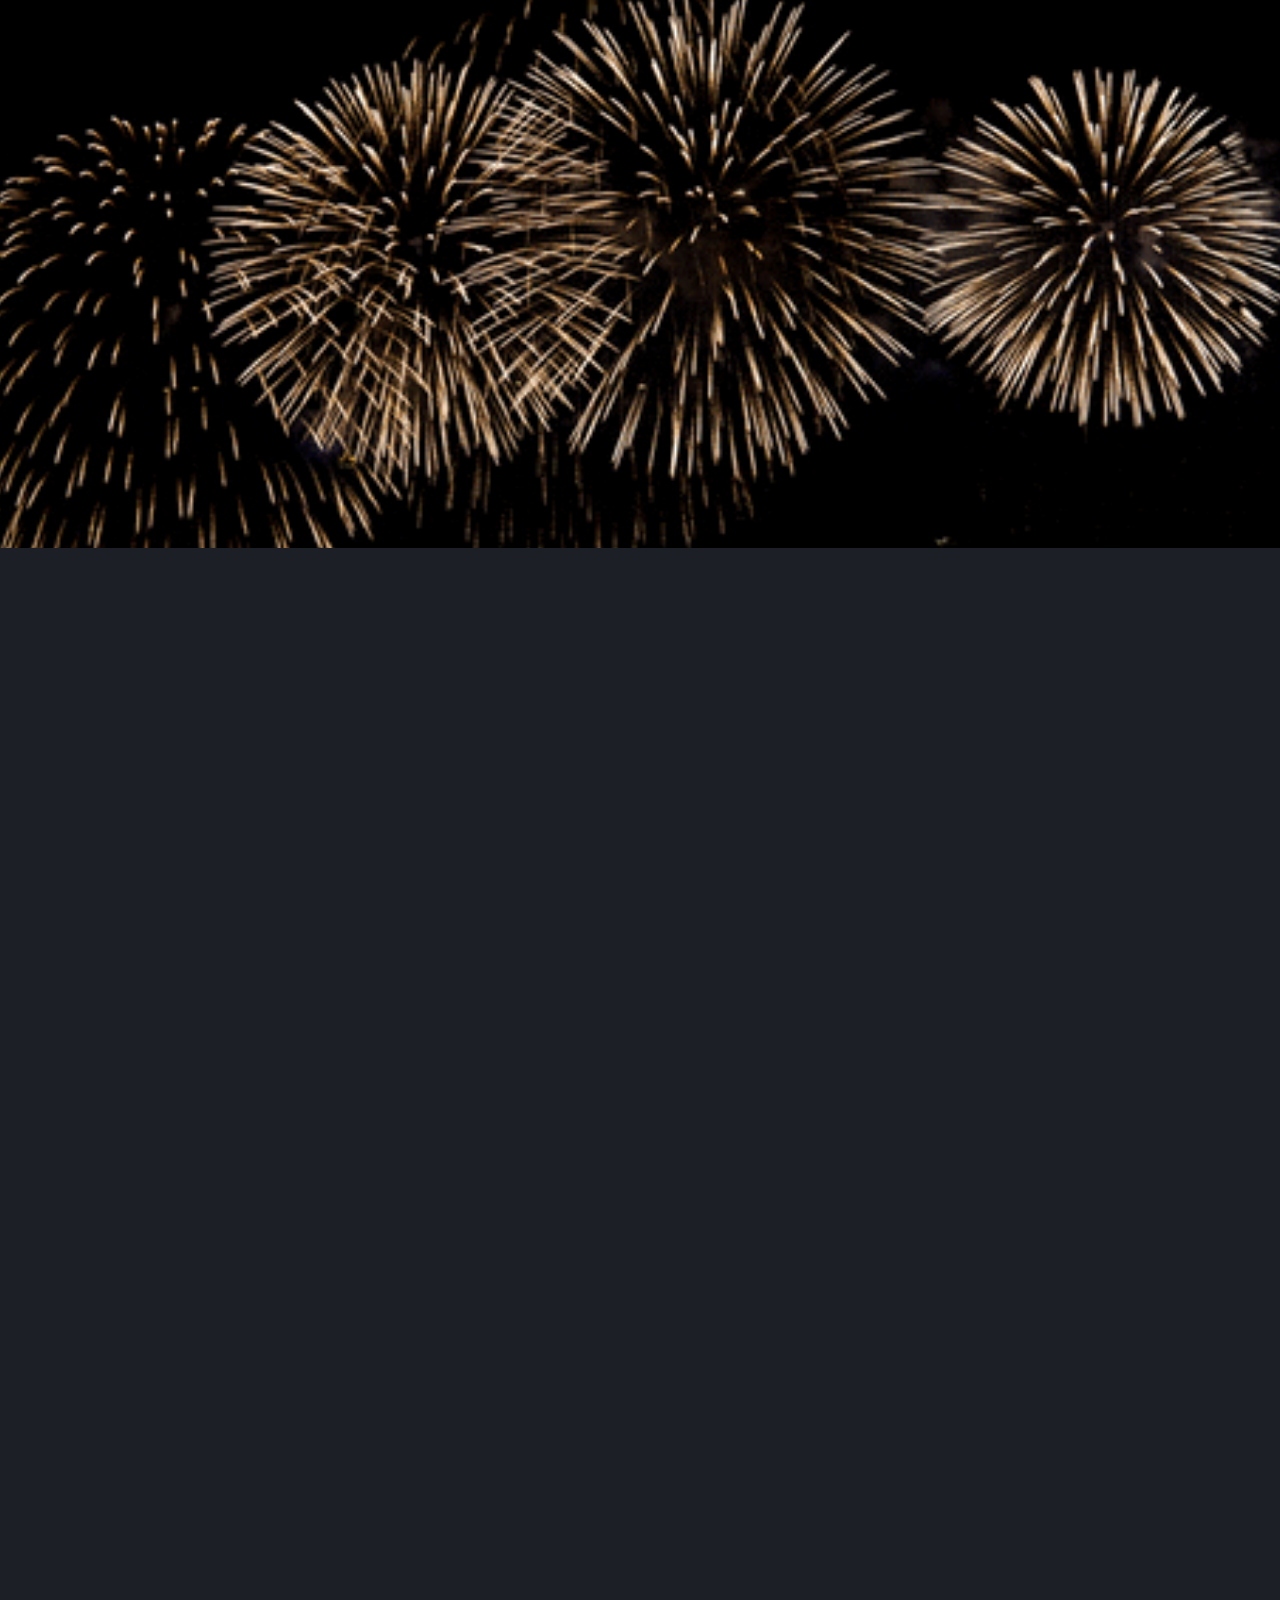
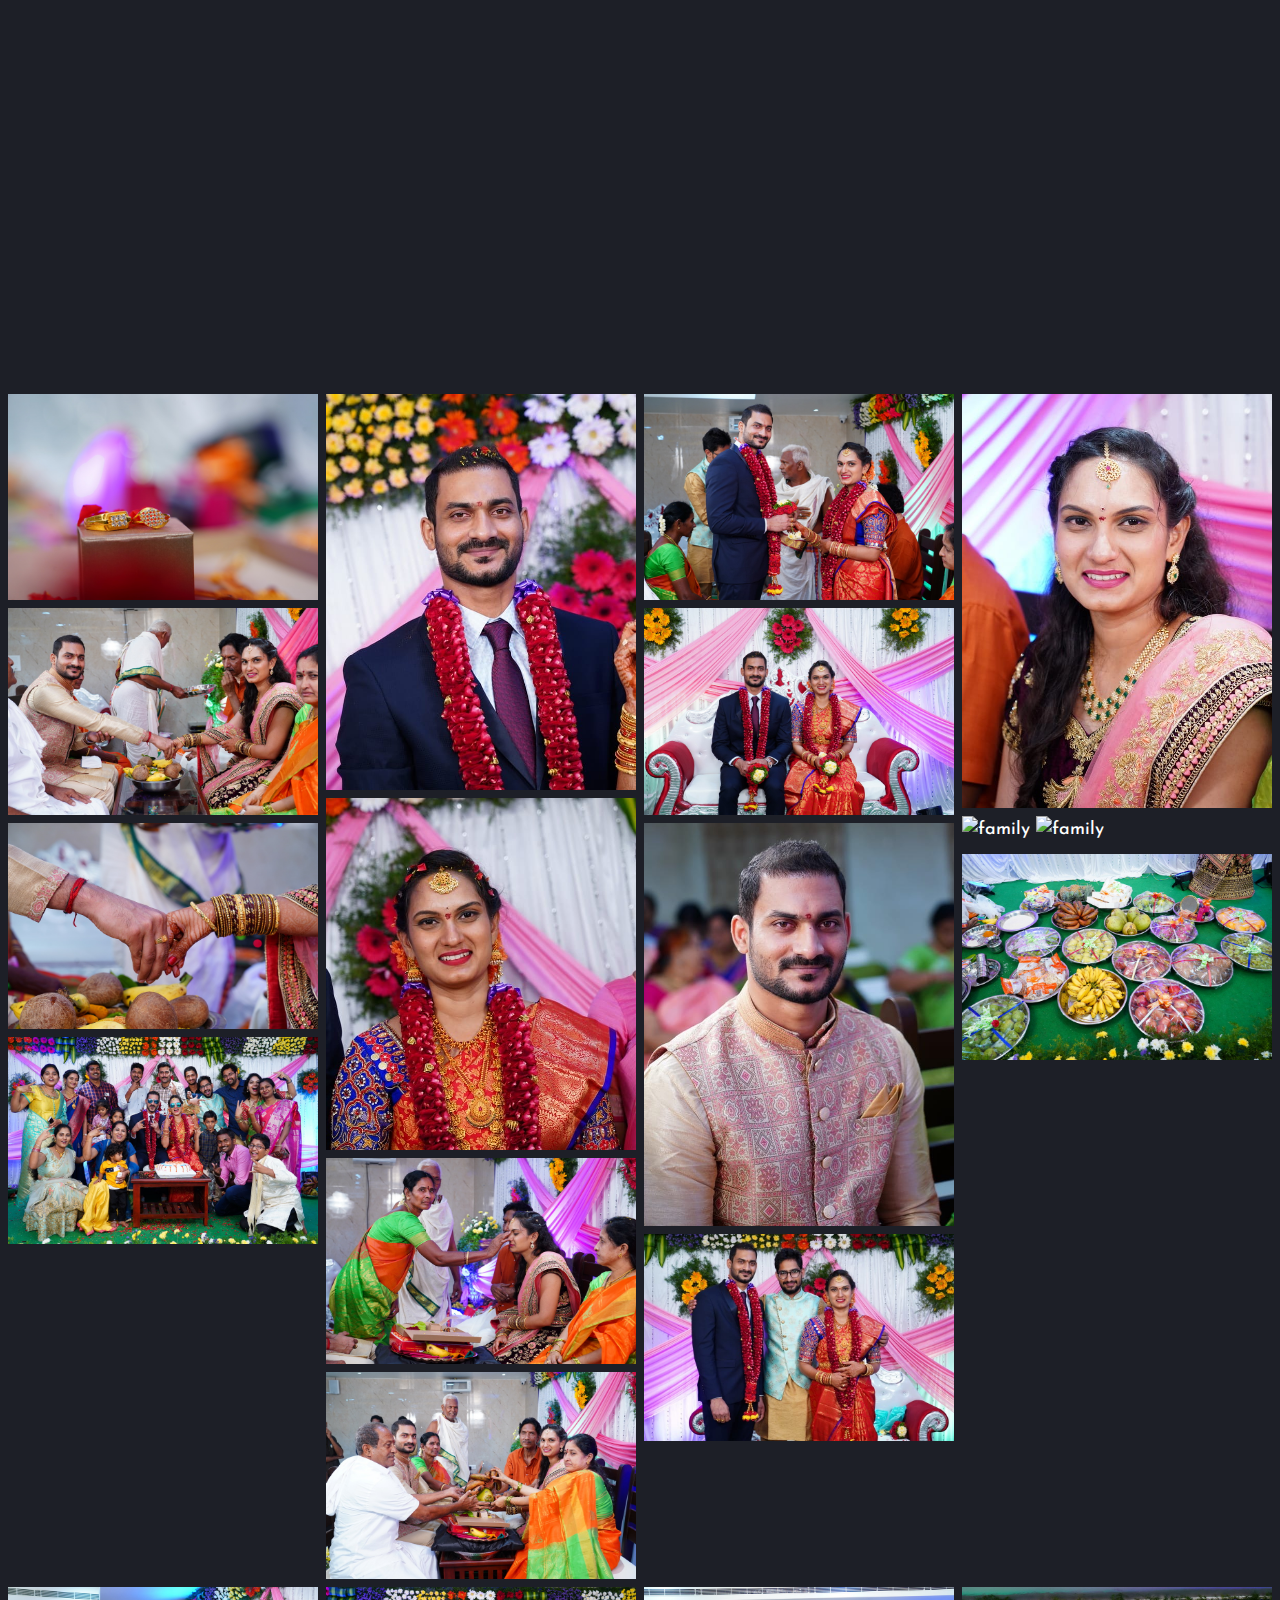
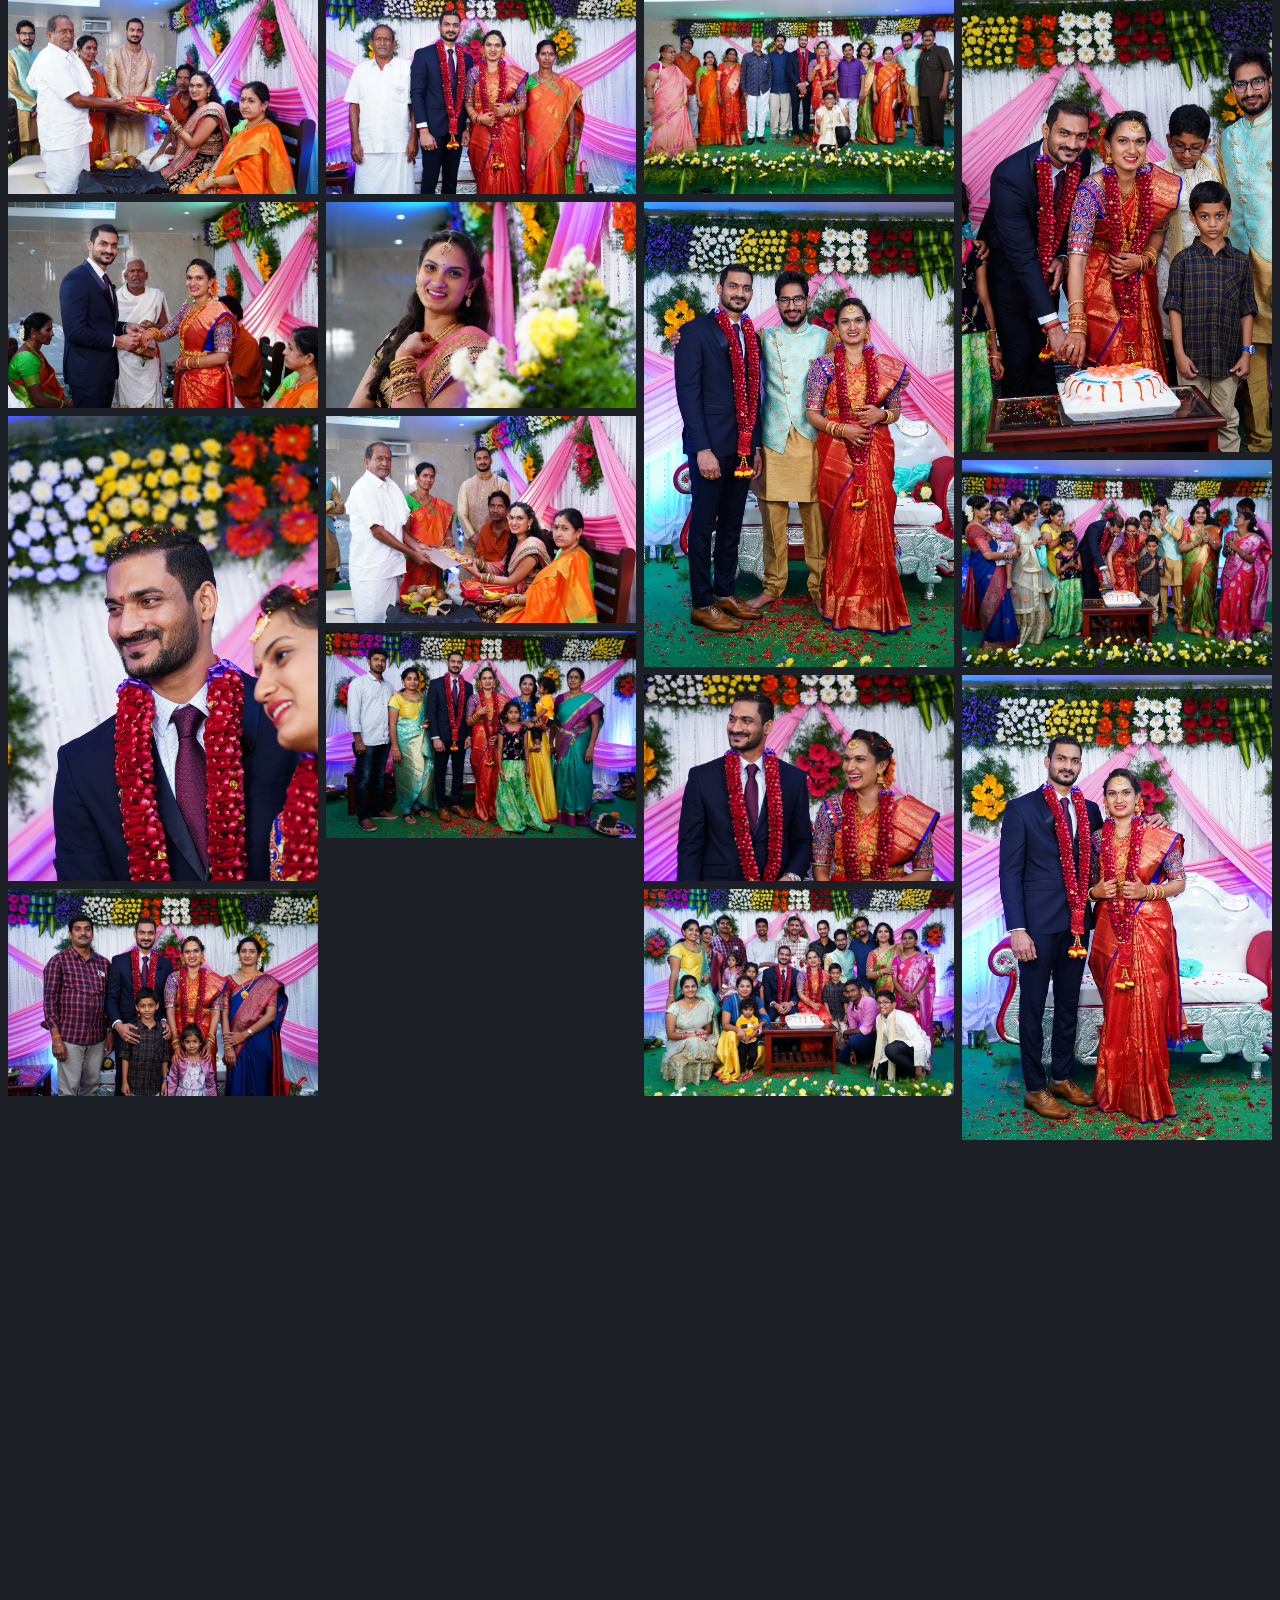
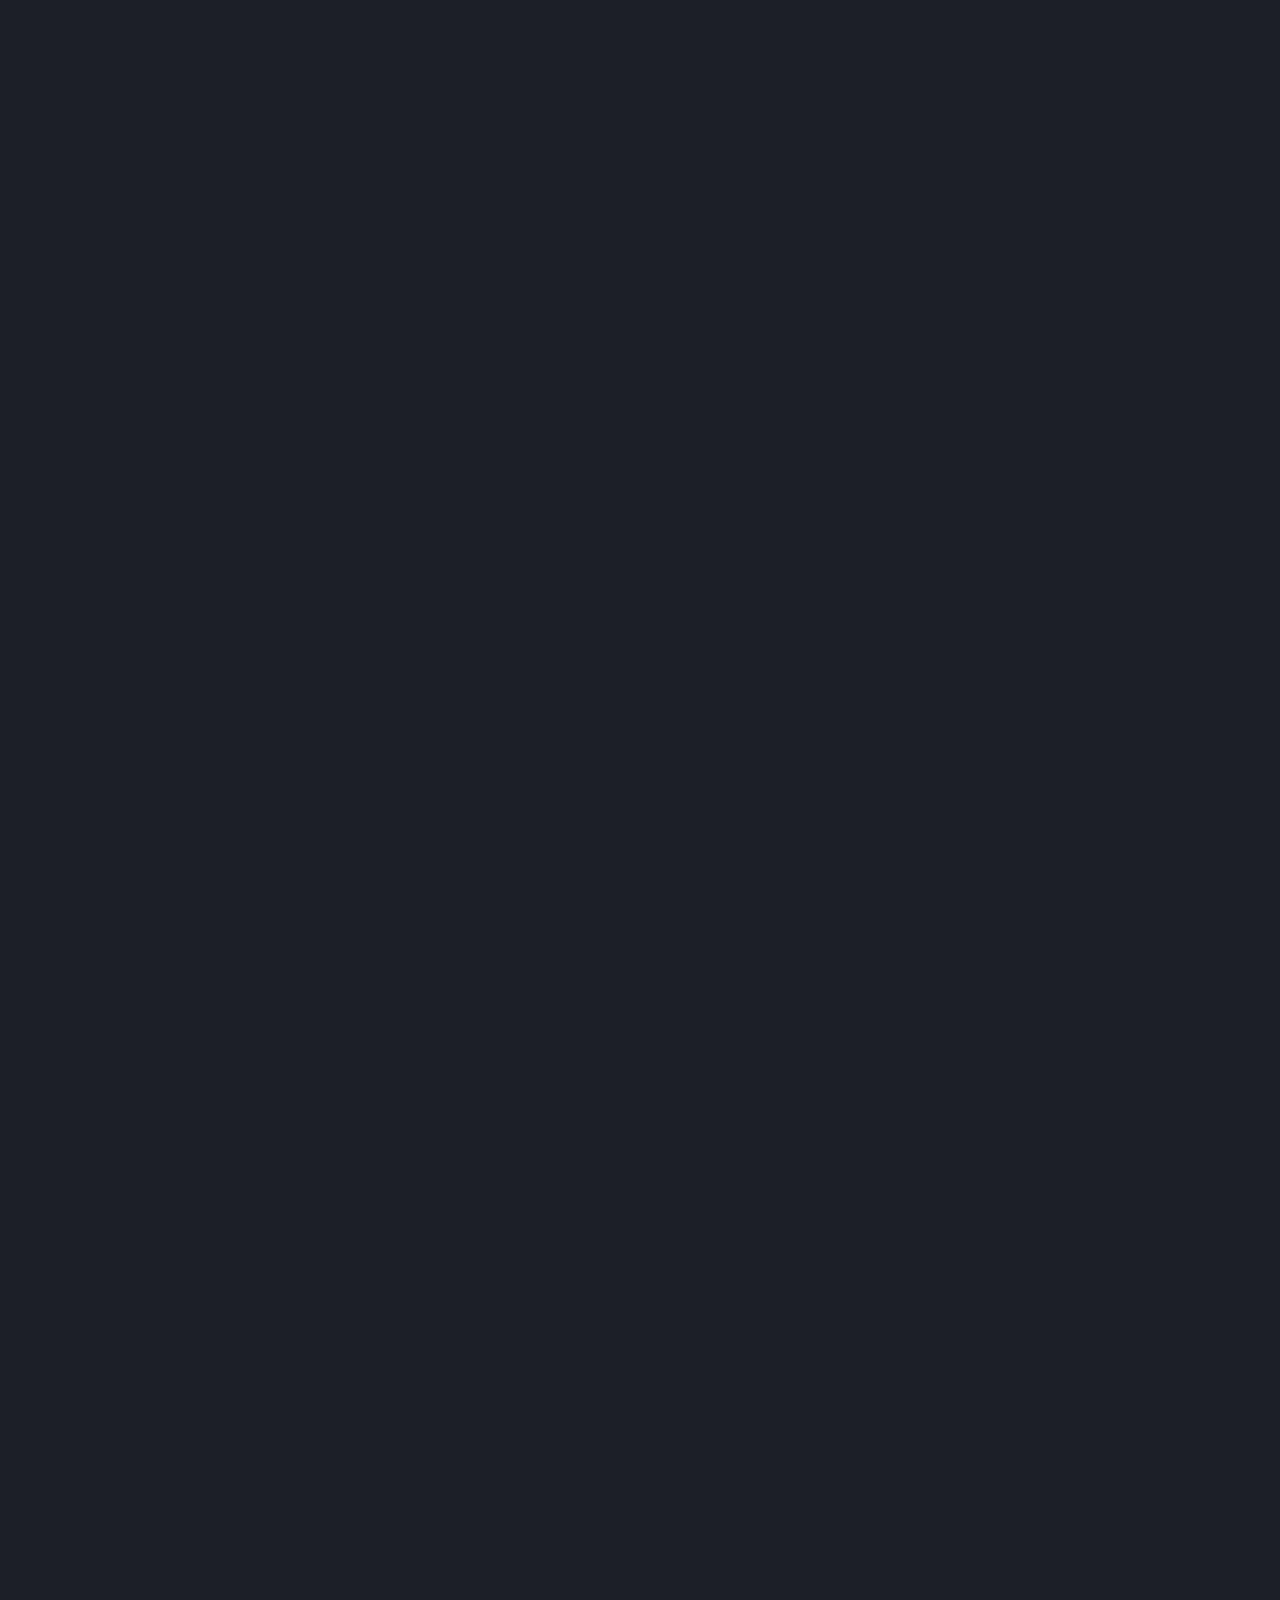
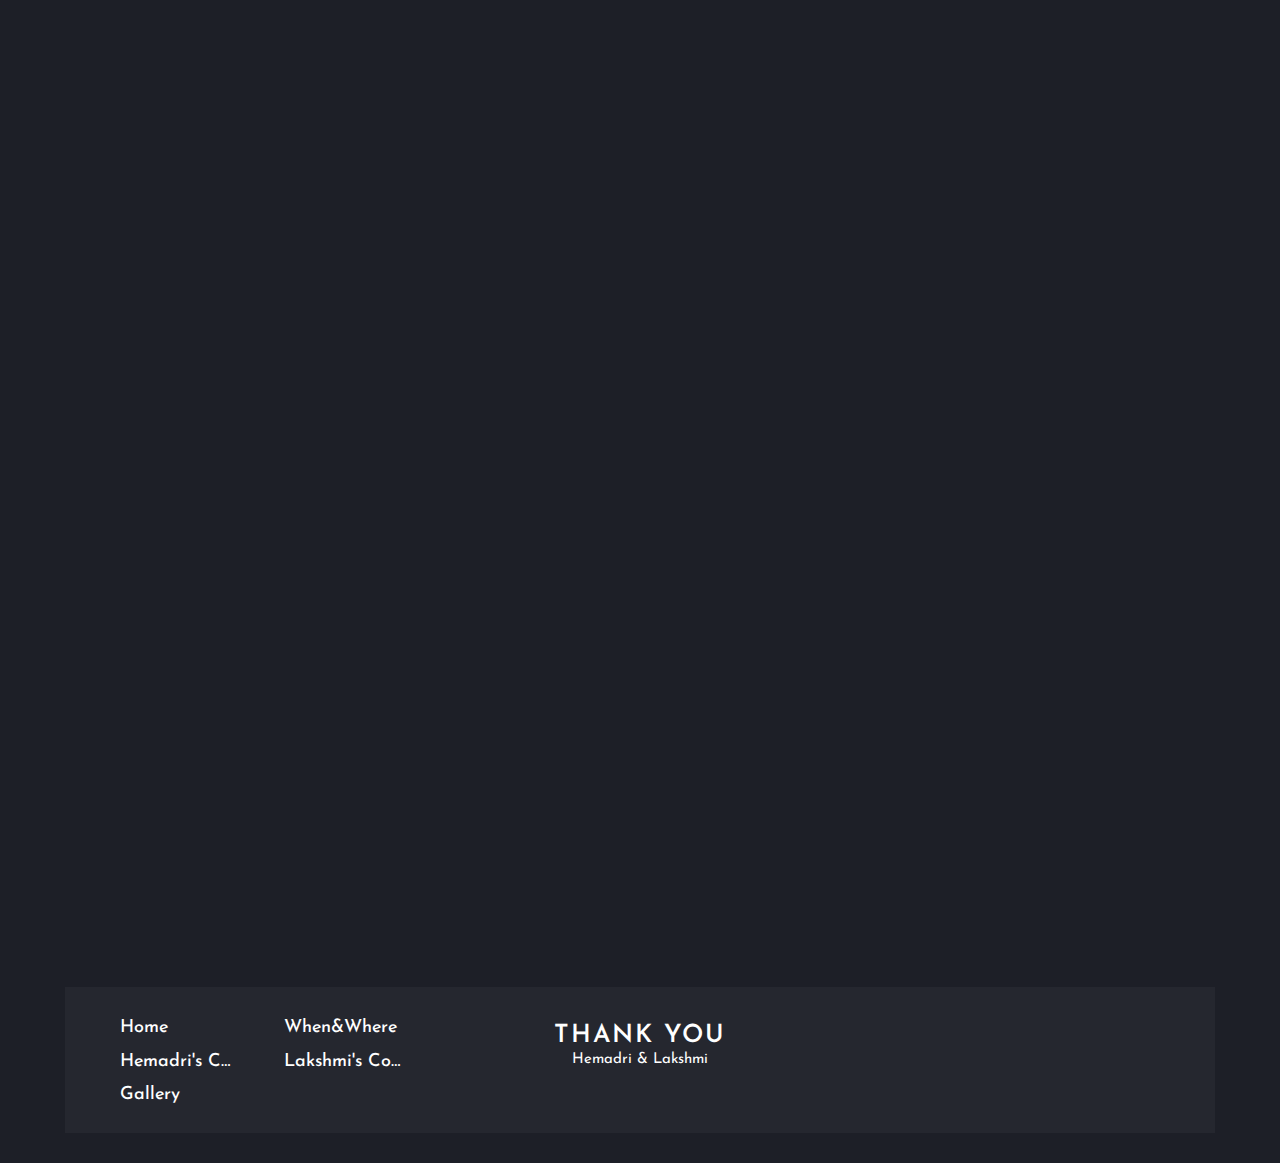
==== commit 064cbf1e: "Images correction" ====
--- a/index.html
+++ b/index.html
@@ -1262,16 +1262,16 @@
 								<img src="https://hemadridasari1990.github.io/hemadri-lakshmi/wp-content/uploads/sites/3/2015/12/5.png" style="width:100%" alt="family">
 								<img src="https://hemadridasari1990.github.io/hemadri-lakshmi/wp-content/uploads/sites/3/2015/12/6.png" style="width:100%" alt="family">
 								<img src="https://hemadridasari1990.github.io/hemadri-lakshmi/wp-content/uploads/sites/3/2015/12/7.JPG" style="width:100%" alt="family">
-								<img src="https://hemadridasari1990.github.io/hemadri-lakshmi/wp-content/uploads/sites/3/2015/12/8.JPG" style="width:100%" alt="family">
+								<img src="https://hemadridasari1990.github.io/hemadri-lakshmi/wp-content/uploads/sites/3/2015/12/8.jpg" style="width:100%" alt="family">
 							  </div>
 							  <div class="column">
 								<img src="https://hemadridasari1990.github.io/hemadri-lakshmi/wp-content/uploads/sites/3/2015/12/9.JPG" style="width:100%" alt="Hemadri">
 								<img src="https://hemadridasari1990.github.io/hemadri-lakshmi/wp-content/uploads/sites/3/2015/12/10.JPG" style="width:100%" alt="Lakshmi">
-								<img src="https://hemadridasari1990.github.io/hemadri-lakshmi/wp-content/uploads/sites/3/2015/12/11.JPG" style="width:100%" alt="family">
+								<img src="https://hemadridasari1990.github.io/hemadri-lakshmi/wp-content/uploads/sites/3/2015/12/11.png" style="width:100%" alt="family">
 								<img src="https://hemadridasari1990.github.io/hemadri-lakshmi/wp-content/uploads/sites/3/2015/12/12.JPG" style="width:100%" alt="family">
 							  </div>
 							  <div class="column">
-								<img src="https://hemadridasari1990.github.io/hemadri-lakshmi/wp-content/uploads/sites/3/2015/12/13.JPG" style="width:100%" alt="family">
+								<img src="https://hemadridasari1990.github.io/hemadri-lakshmi/wp-content/uploads/sites/3/2015/12/13.png" style="width:100%" alt="family">
 								<img src="https://hemadridasari1990.github.io/hemadri-lakshmi/wp-content/uploads/sites/3/2015/12/14.JPG" style="width:100%" alt="family">
 								<img src="https://hemadridasari1990.github.io/hemadri-lakshmi/wp-content/uploads/sites/3/2015/12/15.JPG" style="width:100%" alt="family">
 								<img src="https://hemadridasari1990.github.io/hemadri-lakshmi/wp-content/uploads/sites/3/2015/12/16.JPG" style="width:100%" alt="family">
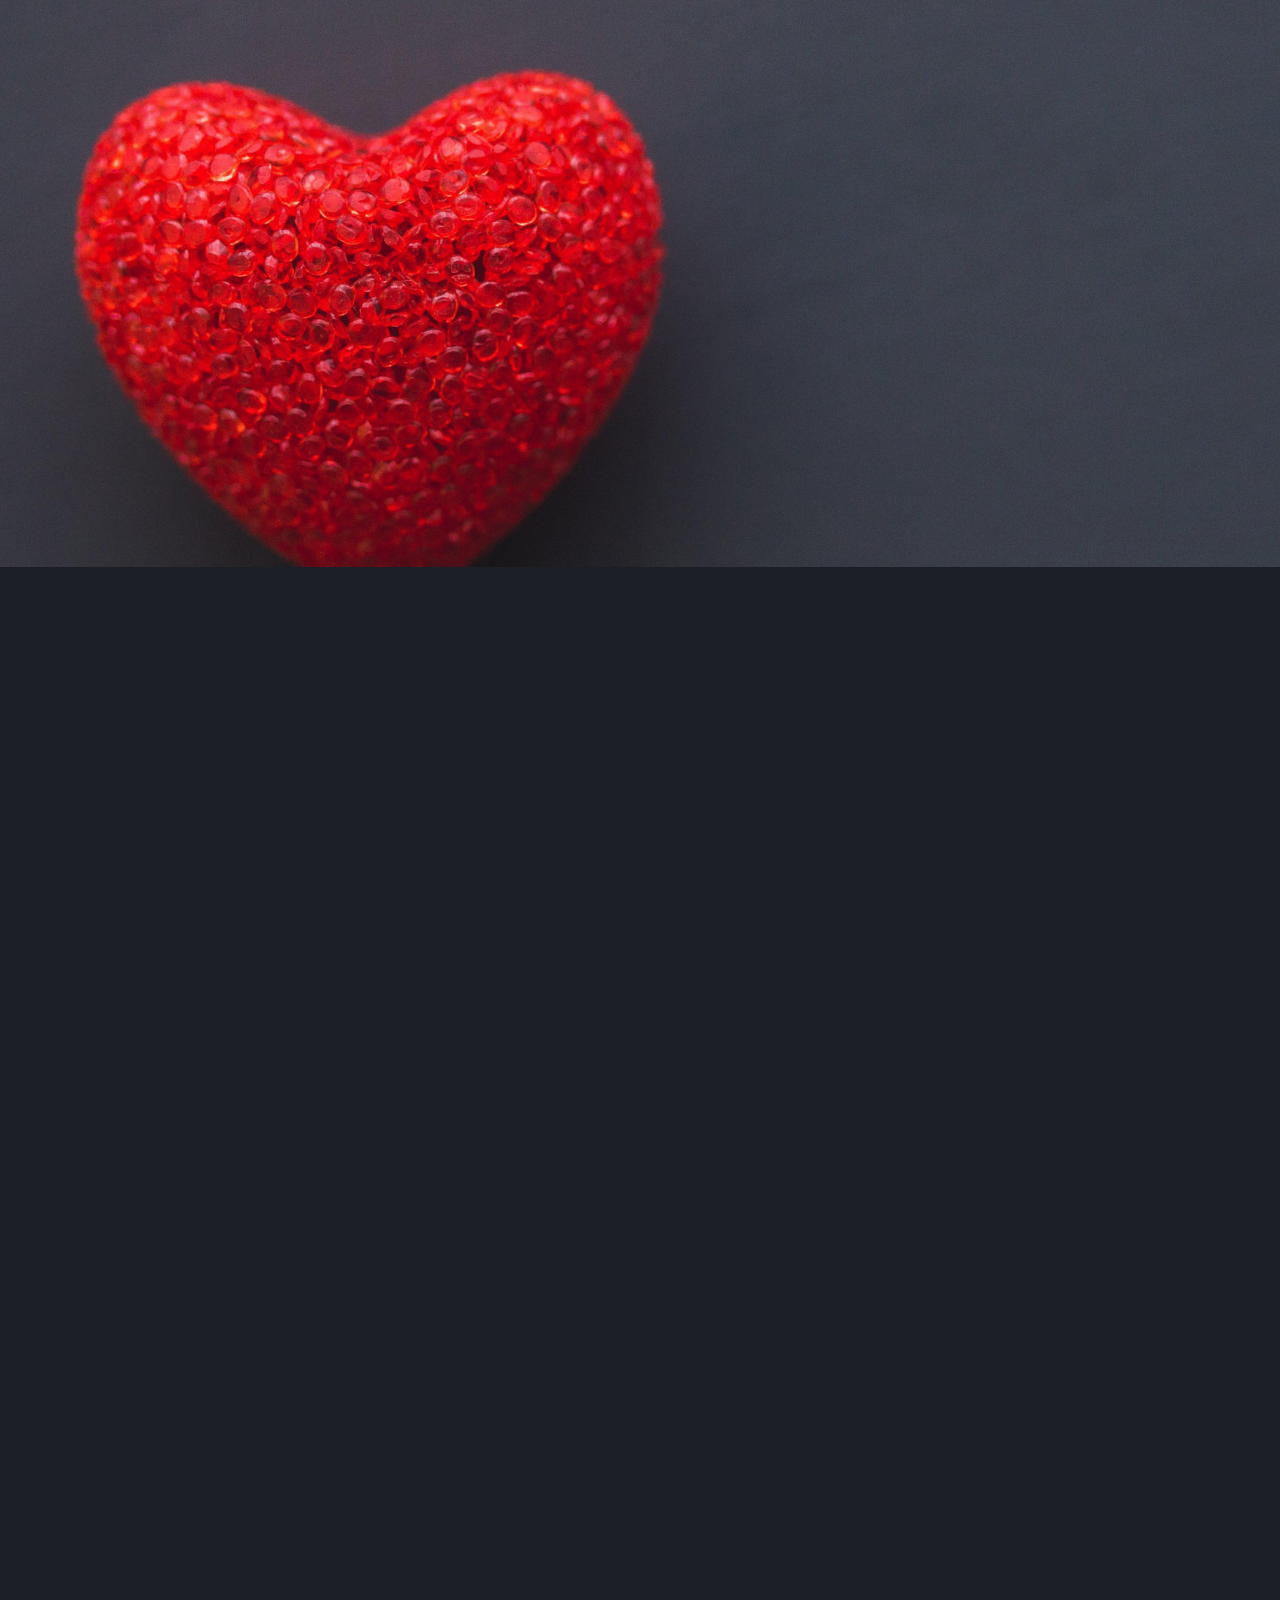
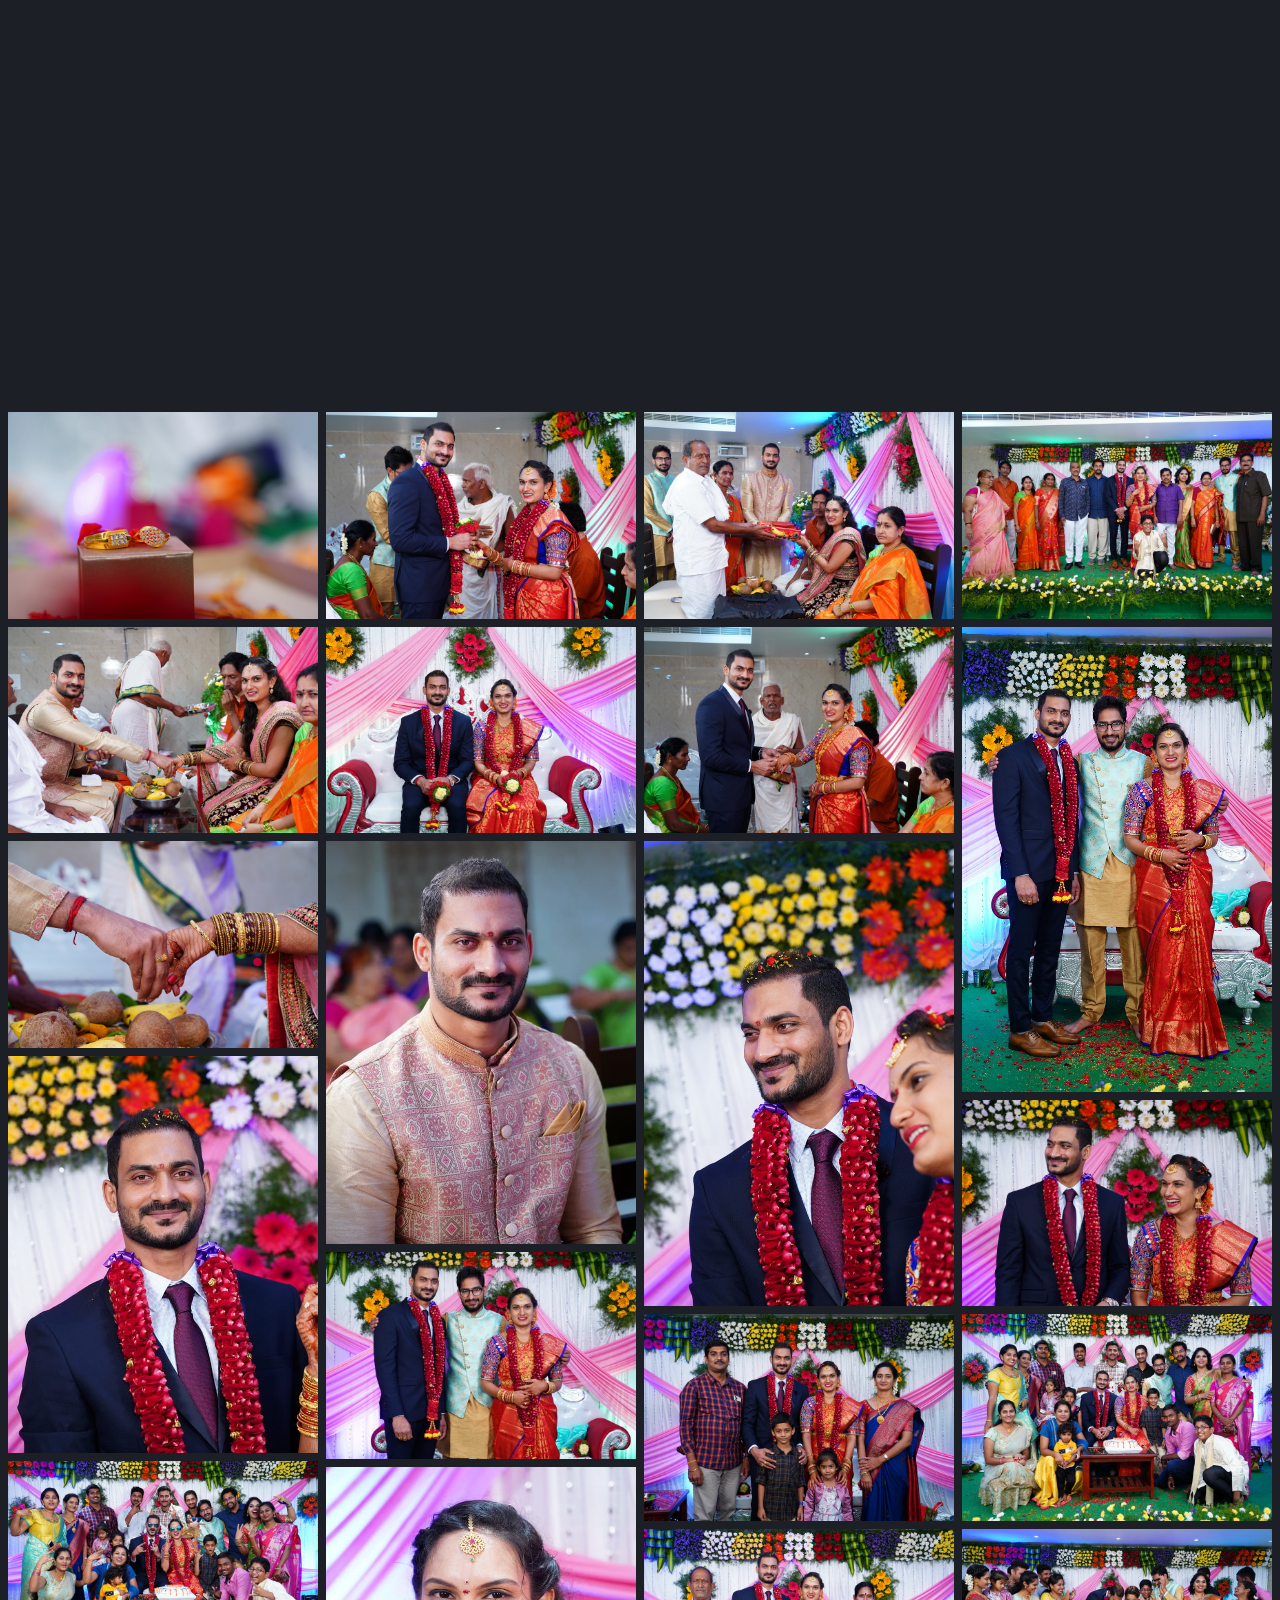
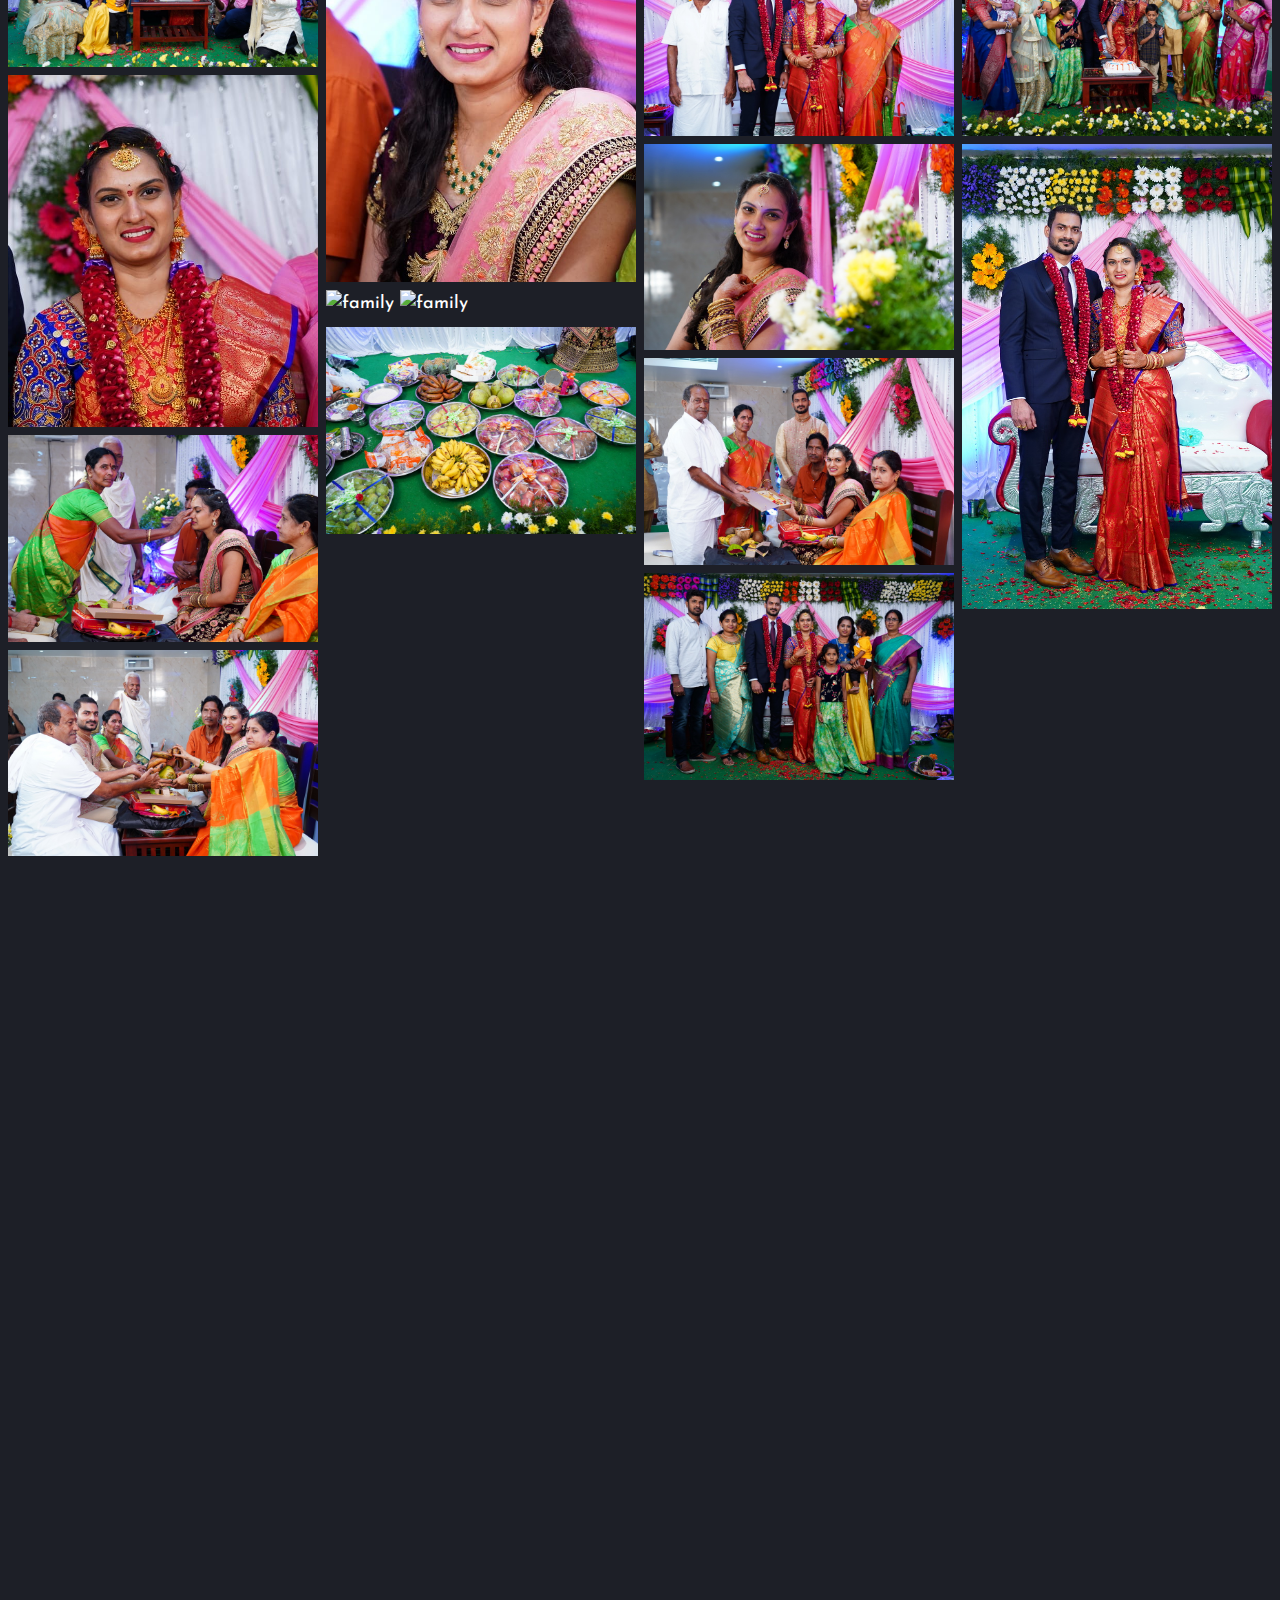
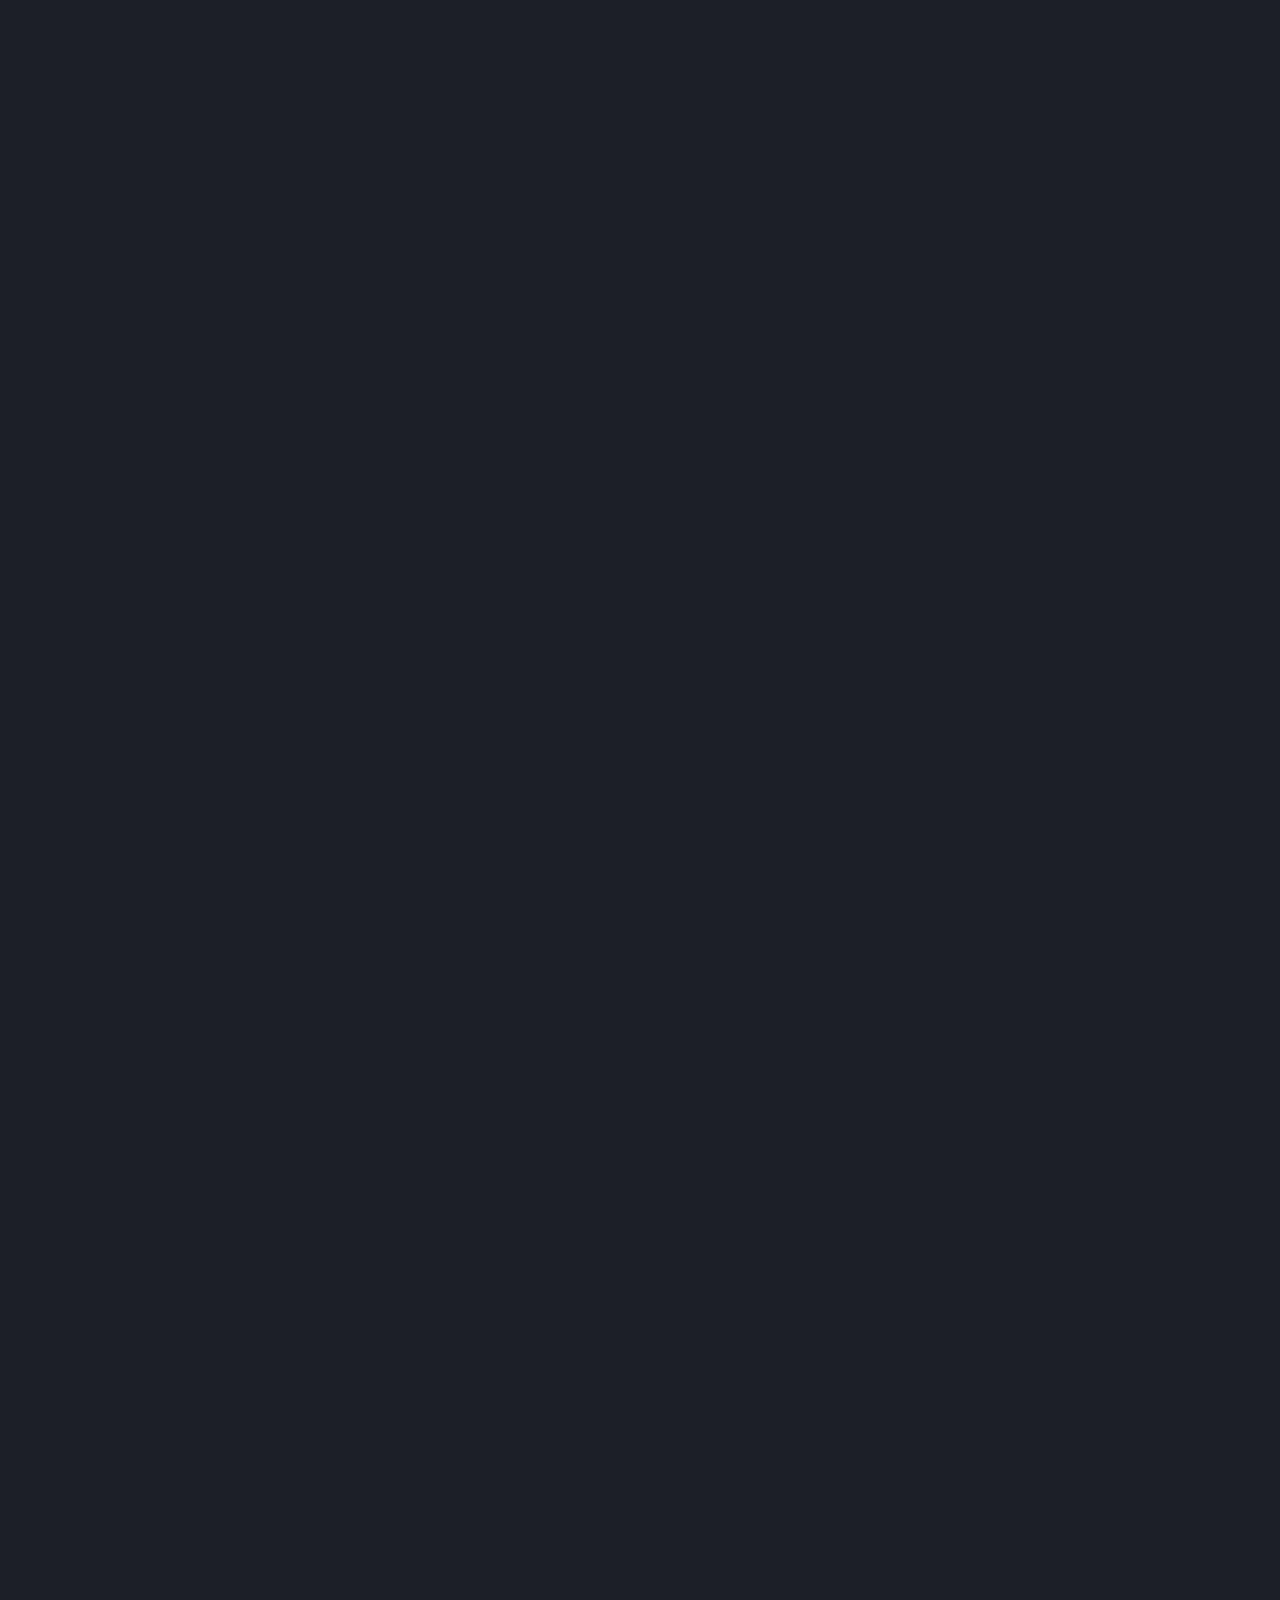
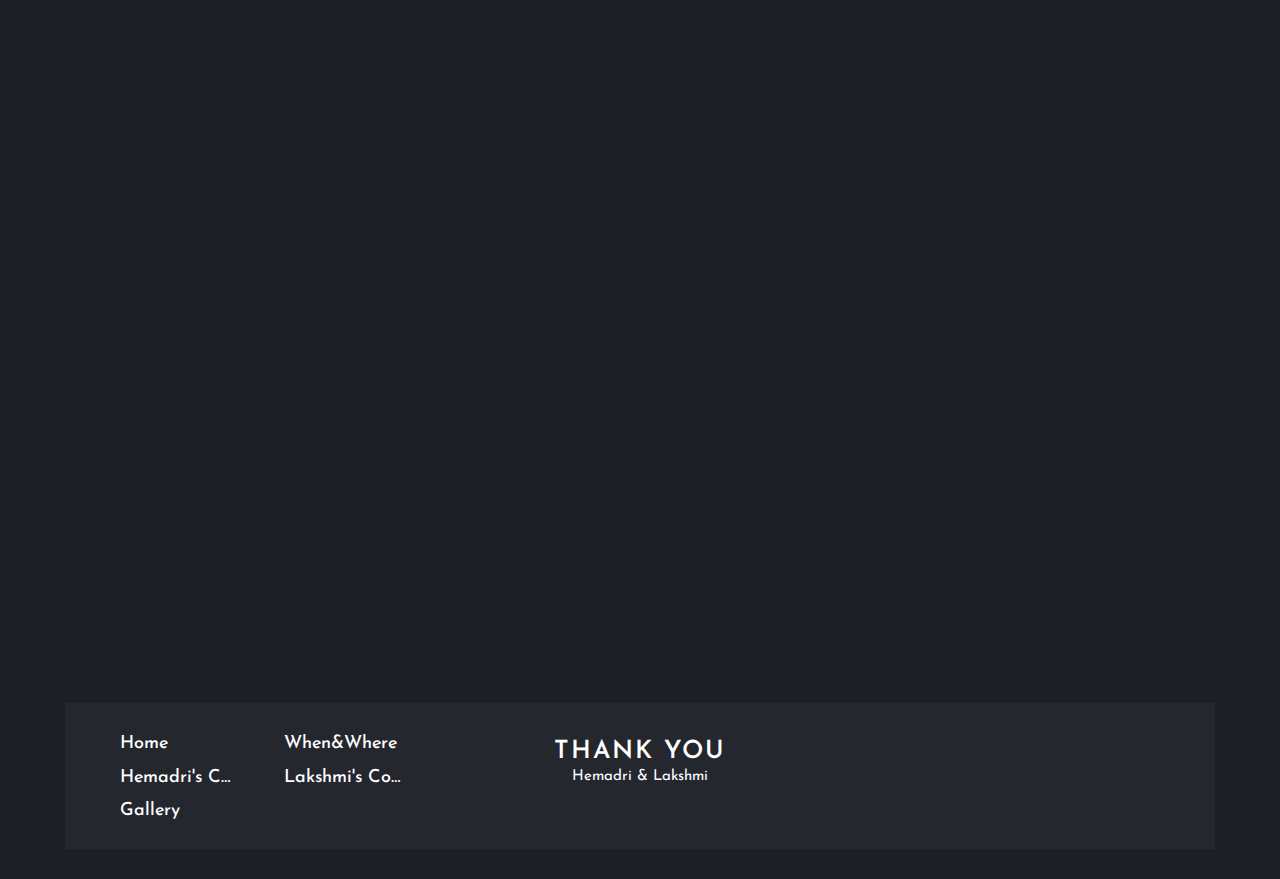
==== commit 57922bfe: "ui changes" ====
--- a/index.html
+++ b/index.html
@@ -62,25 +62,26 @@
             })), (r = t.source || {}).concatemoji ? d(r.concatemoji) : r.wpemoji && r.twemoji && (d(r.twemoji), d(r.wpemoji)))
         }(window, document, window._wpemojiSettings);
 		
-	var countDownDate = new Date("02/06/2020 09:00:00").getTime();
+
+  	//var countDownDate = new Date("02/06/2020 09:00:00").getTime();
+	var countDownDate = new Date("feb 6, 2020 09:00:00").getTime(); 
 	var x = setInterval(function() {
-
-  // Get today's date and time
-  var now = new Date().getTime();
-
-  // Find the distance between now and the count down date
-  var distance = countDownDate - now;
-
-  // Time calculations for days, hours, minutes and seconds
-  var days = Math.floor(distance / (1000 * 60 * 60 * 24));
-  var hours = Math.floor((distance % (1000 * 60 * 60 * 24)) / (1000 * 60 * 60));
-  var minutes = Math.floor((distance % (1000 * 60 * 60)) / (1000 * 60));
-  var seconds = Math.floor((distance % (1000 * 60)) / 1000);
-
-  document.getElementById("date-time").setAttribute('data-init-seconds', distance);
-
-
-}, 1000);
+	  // Get today's date and time
+	  var now = new Date().getTime();
+
+	  // Find the distance between now and the count down date
+	  var distance = countDownDate - now;
+
+	  // Time calculations for days, hours, minutes and seconds
+	  var days = Math.floor(distance / (1000 * 60 * 60 * 24));
+	  var hours = Math.floor((distance % (1000 * 60 * 60 * 24)) / (1000 * 60 * 60));
+	  var minutes = Math.floor((distance % (1000 * 60 * 60)) / (1000 * 60));
+	  var seconds = Math.floor((distance % (1000 * 60)) / 1000);
+		document.getElementById("days").innerHTML = days;
+		document.getElementById("hours").innerHTML = hours;
+		document.getElementById("minutes").innerHTML = minutes;
+		document.getElementById("seconds").innerHTML = seconds;
+  }, 1000);
     </script>
     <style type="text/css">
         img.wp-smiley,
@@ -256,6 +257,11 @@
         .headline a {
             color: #dd9933;
         }
+		
+		.headline_text {
+			color: #dd9933;
+			font-size: 60px;
+		}
         
         .btPortfolioSingleItemColumns dt {
             color: #dd9933;
@@ -966,11 +972,40 @@
 
 		/* Responsive layout - makes the two columns stack on top of each other instead of next to each other */
 		@media screen and (max-width: 600px) {
-		  .column {
+		  .column, .column-time {
 			-ms-flex: 100%;
 			flex: 100%;
 			max-width: 100%;
 		  }
+		}
+		.clock {
+			text-align: center;
+		}
+		.clock .column-time {
+			display: inline-block;
+			width: 15%;
+			margin-right: 40px;
+		}
+		.timer {
+			width: 100px;
+			height: 100px;
+			font-size: 50px;
+			font-weight: 300;
+			display: inline-block;
+			vertical-align: top;
+			color: #fff;
+			letter-spacing: 5px;
+			background: #efefed5e;
+			padding: 16px;
+			border-radius: 10px;
+			font-family: Montez;
+		}
+		.text {
+			font-size: 24px;
+			color: #fff;
+			margin: 14px 0px 0px 35px;
+			font-family: Montez;
+			font-weight: 300;
 		}
     </style>
 	
@@ -1031,7 +1066,7 @@
 
                 <div class="btContent">
                     <div class="bt_rc_container">
-                        <section id="home" data-parallax="0.2" data-parallax-offset="-100" class="boldSection topExtraSpaced bottomSpaced btDarkSkin gutter inherit btParallax wBackground cover" style="background-image:url('https://hemadridasari1990.github.io/hemadri-lakshmi/wp-content/uploads/sites/3/2015/12/bg.gif');" data-animation-icon="no_icon">
+                        <section id="home" data-parallax="0.2" data-parallax-offset="-100" class="boldSection topExtraSpaced bottomSpaced btDarkSkin gutter inherit btParallax wBackground cover" style="background-image:url('https://hemadridasari1990.github.io/hemadri-lakshmi/wp-content/uploads/sites/3/2015/12/bg.jpg');" data-animation-icon="no_icon">
                             <div class="port">
                                 <div class="boldCell">
                                     <div class="boldCellInner">
@@ -1042,7 +1077,7 @@
                                                         <header class="header btClear huge">
                                                             <div class="btSuperTitle">Wedding &#8217;Invitation</div>
                                                             <div class="dash">
-                                                                <h1><span class="headline">Hemadri & Lakshmi</span></h1></div>
+                                                                <h1><span class="headline_text">Hemadri & Lakshmi</span></h1></div>
                                                         </header>
                                                     </div>
                                                 </div>
@@ -1052,13 +1087,30 @@
                                             <div class="boldRowInner">
                                                 <div class="rowItem col-md-12 col-ms-12  btTextCenter animate animate-fadein animate-moveup inherit" data-width="12">
                                                     <div class="rowItemContent">
-                                                        <div class="btCounterHolder btCounterNormalSize">
-                                                            <div id="date-time" class="btCountdownHolder" data-init-seconds=""><span class="days" data-text="Days"></span><span class="hours"><span class="n0"><span></span><span></span></span><span class="n1"><span></span><span></span></span><span class="hours_text"><span>Hours</span></span>
-                                                                </span><span class="minutes"><span class="n0"><span></span><span></span></span><span class="n1"><span></span><span></span></span><span class="minutes_text"><span>Minutes</span></span>
-                                                                </span><span class="seconds"><span class="n0"><span></span><span></span></span><span class="n1"><span></span><span></span></span><span class="seconds_text"><span>Seconds</span></span>
-                                                                </span>
-                                                            </div>
-                                                        </div>
+                                                        
+														
+														
+														<div class="clock">
+															<div class="column-time" style="display: inline-block;">
+																<div class="timer" id="days"></div>
+																<div class="text">Days</div>
+															</div>
+														   
+															<div class="column-time" style="display: inline-block;">
+																<div class="timer" id="hours"></div>
+																<div class="text">Hours</div>
+															</div>
+														   
+															<div class="column-time" style="display: inline-block;">
+																<div class="timer" id="minutes"></div>
+																<div class="text">Minutes</div>
+															</div>
+														   
+															<div class="column-time" style="display: inline-block;">
+																<div class="timer" id="seconds"></div>
+																<div class="text">Seconds</div>
+															</div>
+														</div>
                                                     </div>
                                                 </div>
                                             </div>
@@ -1256,10 +1308,10 @@
 								<img src="https://hemadridasari1990.github.io/hemadri-lakshmi/wp-content/uploads/sites/3/2015/12/1.JPG" style="width:100%" alt="Hemadri">
 								<img src="https://hemadridasari1990.github.io/hemadri-lakshmi/wp-content/uploads/sites/3/2015/12/2.JPG" style="width:100%" alt="Lakshmi">
 								<img src="https://hemadridasari1990.github.io/hemadri-lakshmi/wp-content/uploads/sites/3/2015/12/3.JPG" style="width:100%" alt="Hemadri & Lakshmi">
+								<img src="https://hemadridasari1990.github.io/hemadri-lakshmi/wp-content/uploads/sites/3/2015/12/5.png" style="width:100%" alt="family">
+								
+							 
 								<img src="https://hemadridasari1990.github.io/hemadri-lakshmi/wp-content/uploads/sites/3/2015/12/4.JPG" style="width:100%" alt="Hemanth">
-							  </div>
-							  <div class="column">
-								<img src="https://hemadridasari1990.github.io/hemadri-lakshmi/wp-content/uploads/sites/3/2015/12/5.png" style="width:100%" alt="family">
 								<img src="https://hemadridasari1990.github.io/hemadri-lakshmi/wp-content/uploads/sites/3/2015/12/6.png" style="width:100%" alt="family">
 								<img src="https://hemadridasari1990.github.io/hemadri-lakshmi/wp-content/uploads/sites/3/2015/12/7.JPG" style="width:100%" alt="family">
 								<img src="https://hemadridasari1990.github.io/hemadri-lakshmi/wp-content/uploads/sites/3/2015/12/8.jpg" style="width:100%" alt="family">
@@ -1269,22 +1321,18 @@
 								<img src="https://hemadridasari1990.github.io/hemadri-lakshmi/wp-content/uploads/sites/3/2015/12/10.JPG" style="width:100%" alt="Lakshmi">
 								<img src="https://hemadridasari1990.github.io/hemadri-lakshmi/wp-content/uploads/sites/3/2015/12/11.png" style="width:100%" alt="family">
 								<img src="https://hemadridasari1990.github.io/hemadri-lakshmi/wp-content/uploads/sites/3/2015/12/12.JPG" style="width:100%" alt="family">
-							  </div>
-							  <div class="column">
+							  
 								<img src="https://hemadridasari1990.github.io/hemadri-lakshmi/wp-content/uploads/sites/3/2015/12/13.png" style="width:100%" alt="family">
 								<img src="https://hemadridasari1990.github.io/hemadri-lakshmi/wp-content/uploads/sites/3/2015/12/14.JPG" style="width:100%" alt="family">
 								<img src="https://hemadridasari1990.github.io/hemadri-lakshmi/wp-content/uploads/sites/3/2015/12/15.JPG" style="width:100%" alt="family">
 								<img src="https://hemadridasari1990.github.io/hemadri-lakshmi/wp-content/uploads/sites/3/2015/12/16.JPG" style="width:100%" alt="family">
-							  </div>  
-							</div>
-							<div class="row"> 
+							  </div> 
 							  <div class="column">
 								<img src="https://hemadridasari1990.github.io/hemadri-lakshmi/wp-content/uploads/sites/3/2015/12/17.JPG" style="width:100%" alt="Hemadri">
 								<img src="https://hemadridasari1990.github.io/hemadri-lakshmi/wp-content/uploads/sites/3/2015/12/18.JPG" style="width:100%" alt="Lakshmi">
 								<img src="https://hemadridasari1990.github.io/hemadri-lakshmi/wp-content/uploads/sites/3/2015/12/19.JPG" style="width:100%" alt="Hemadri & Lakshmi">
 								<img src="https://hemadridasari1990.github.io/hemadri-lakshmi/wp-content/uploads/sites/3/2015/12/20.JPG" style="width:100%" alt="Hemanth">
-							  </div>
-							  <div class="column">
+							  
 								<img src="https://hemadridasari1990.github.io/hemadri-lakshmi/wp-content/uploads/sites/3/2015/12/21.JPG" style="width:100%" alt="family">
 								<img src="https://hemadridasari1990.github.io/hemadri-lakshmi/wp-content/uploads/sites/3/2015/12/22.JPG" style="width:100%" alt="family">
 								<img src="https://hemadridasari1990.github.io/hemadri-lakshmi/wp-content/uploads/sites/3/2015/12/23.JPG" style="width:100%" alt="family">
@@ -1295,14 +1343,14 @@
 								<img src="https://hemadridasari1990.github.io/hemadri-lakshmi/wp-content/uploads/sites/3/2015/12/26.JPG" style="width:100%" alt="family">
 								<img src="https://hemadridasari1990.github.io/hemadri-lakshmi/wp-content/uploads/sites/3/2015/12/27.JPG" style="width:100%" alt="family">
 								<img src="https://hemadridasari1990.github.io/hemadri-lakshmi/wp-content/uploads/sites/3/2015/12/28.JPG" style="width:100%" alt="family">
-							  </div> 
-							  <div class="column">
-								<img src="https://hemadridasari1990.github.io/hemadri-lakshmi/wp-content/uploads/sites/3/2015/12/29.JPG" style="width:100%" alt="family">
+							  
+								
 								<img src="https://hemadridasari1990.github.io/hemadri-lakshmi/wp-content/uploads/sites/3/2015/12/30.JPG" style="width:100%" alt="family">
 								<img src="https://hemadridasari1990.github.io/hemadri-lakshmi/wp-content/uploads/sites/3/2015/12/31.JPG" style="width:100%" alt="family">
 								
 							  </div> 							  
 							</div>
+							
                         </section>
                         </section>
                         <section id="cousins" data-parallax="0.1" data-parallax-offset="0" class="boldSection topSpaced bottomSpaced gutter inherit btParallax wBackground cover" style="background-image:url('http://celebration.bold-themes.com/class-reunion/wp-content/uploads/sites/3/2015/12/bg_01.jpg');" data-animation-icon="no_icon">
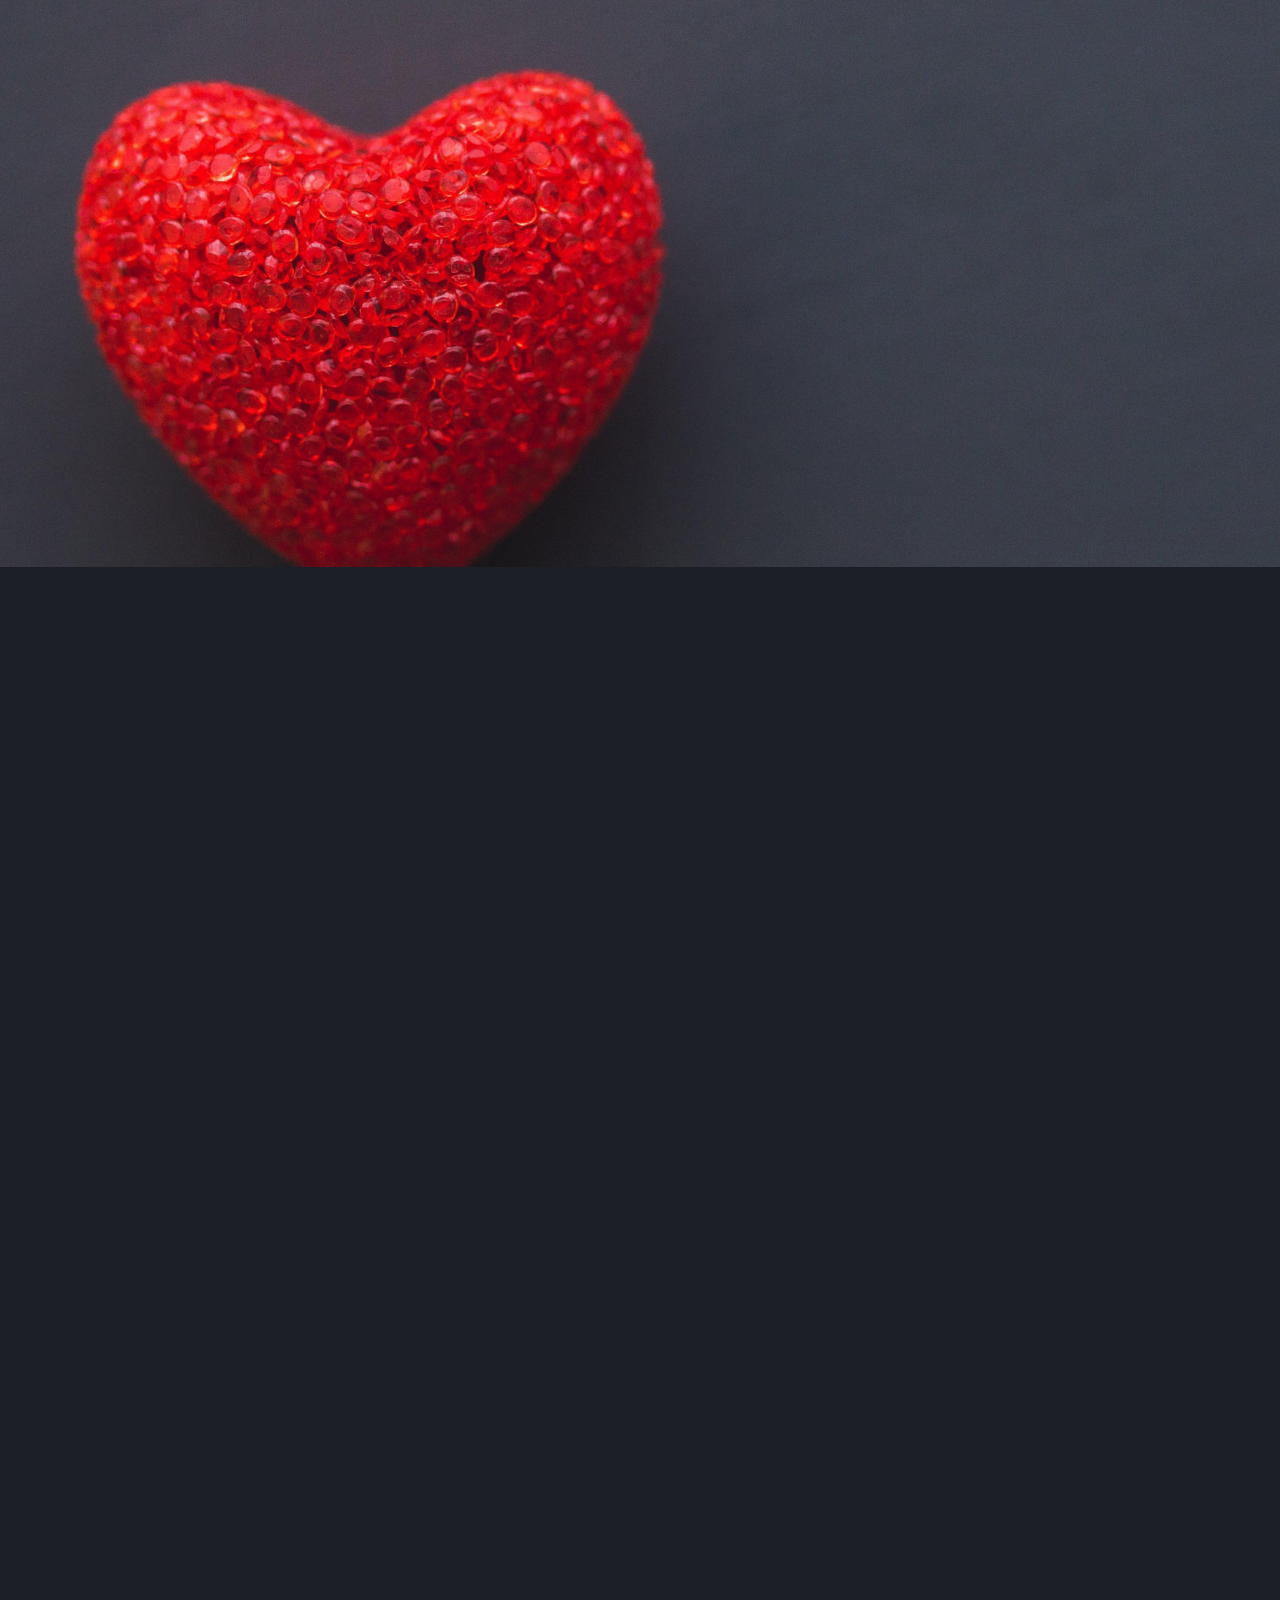
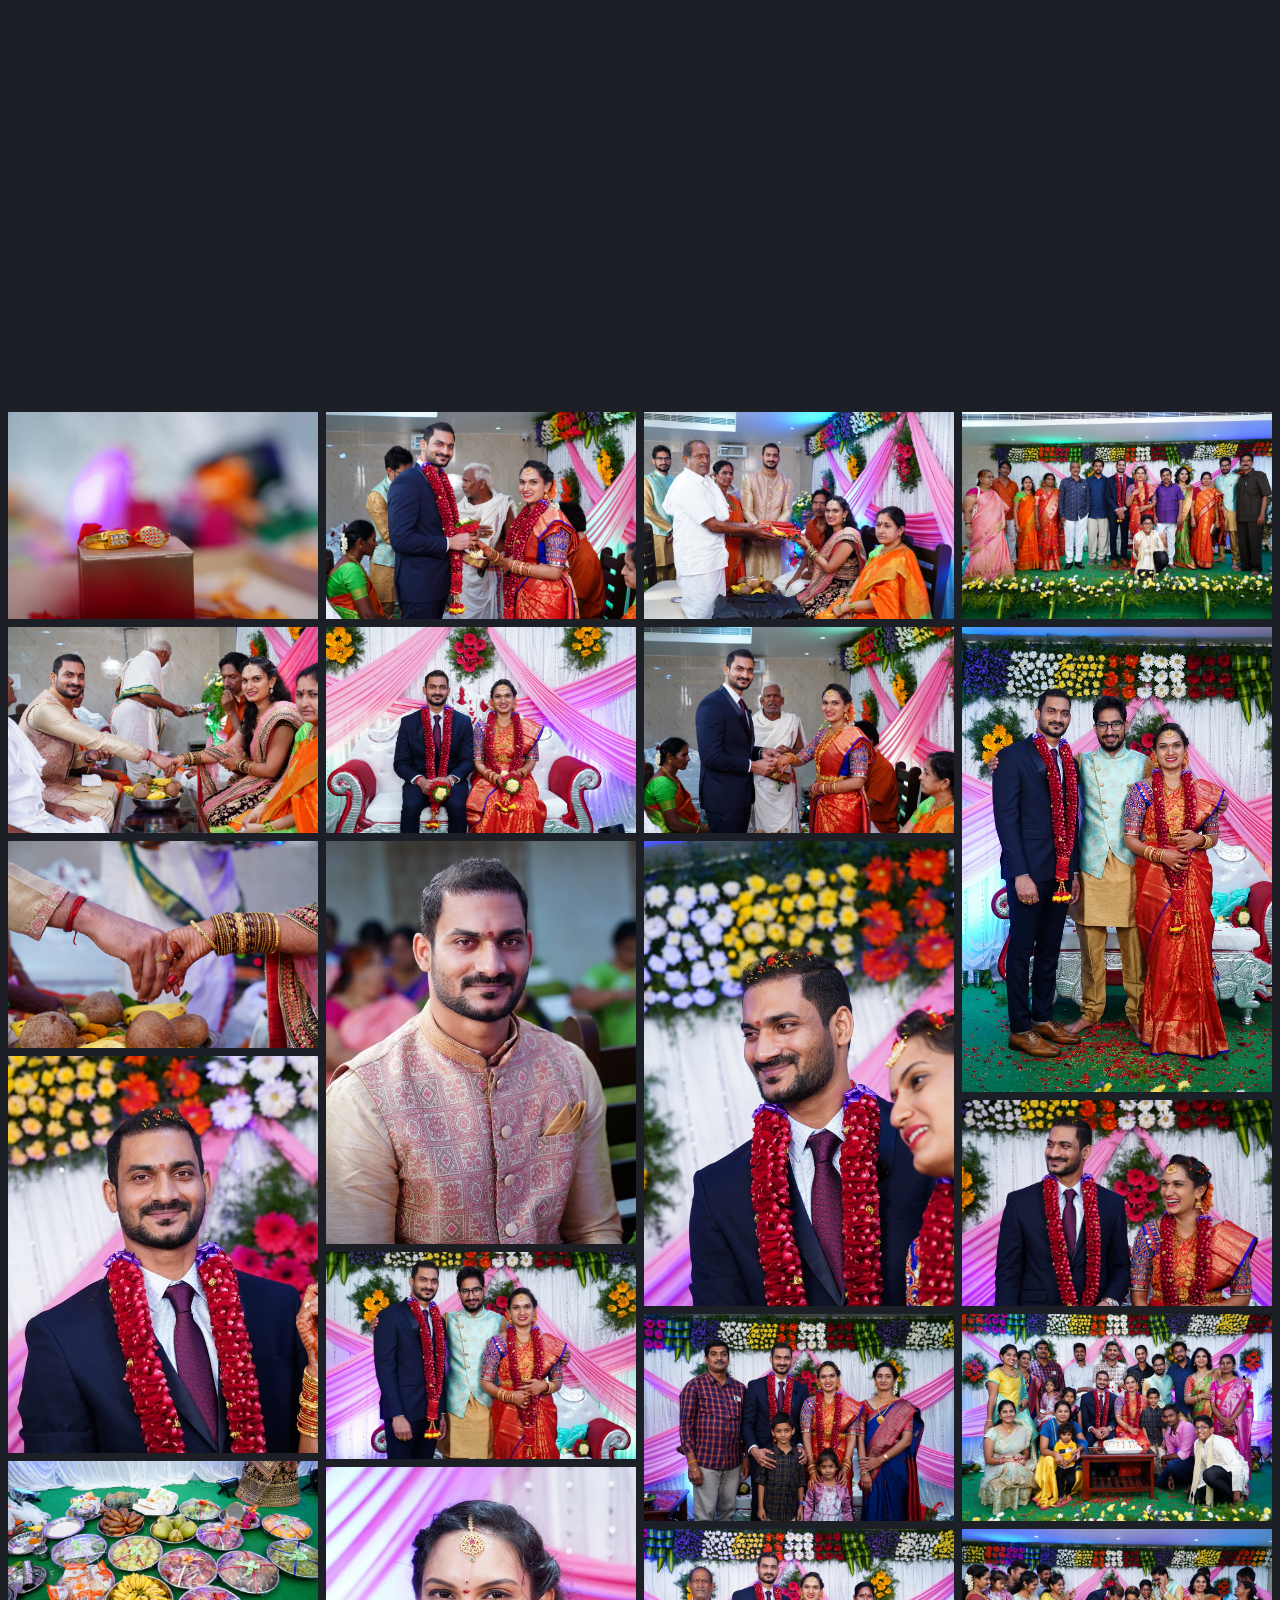
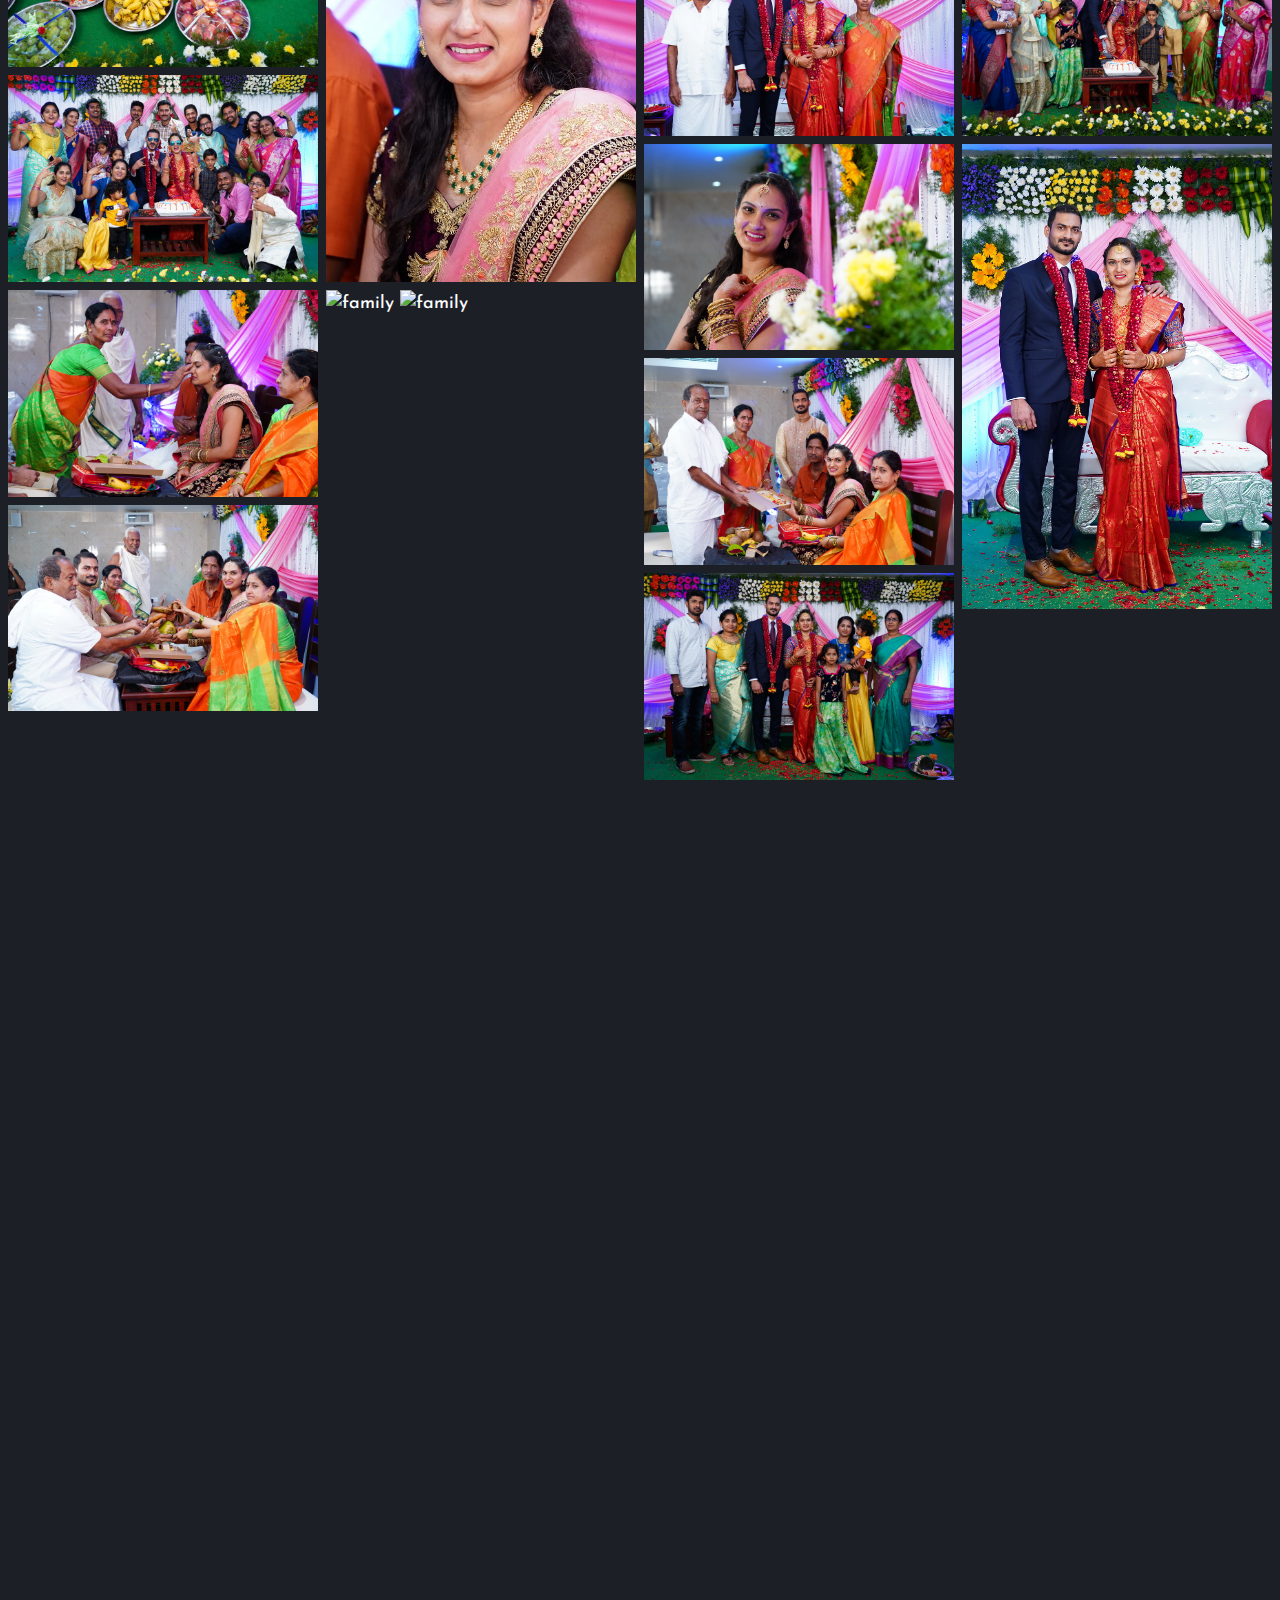
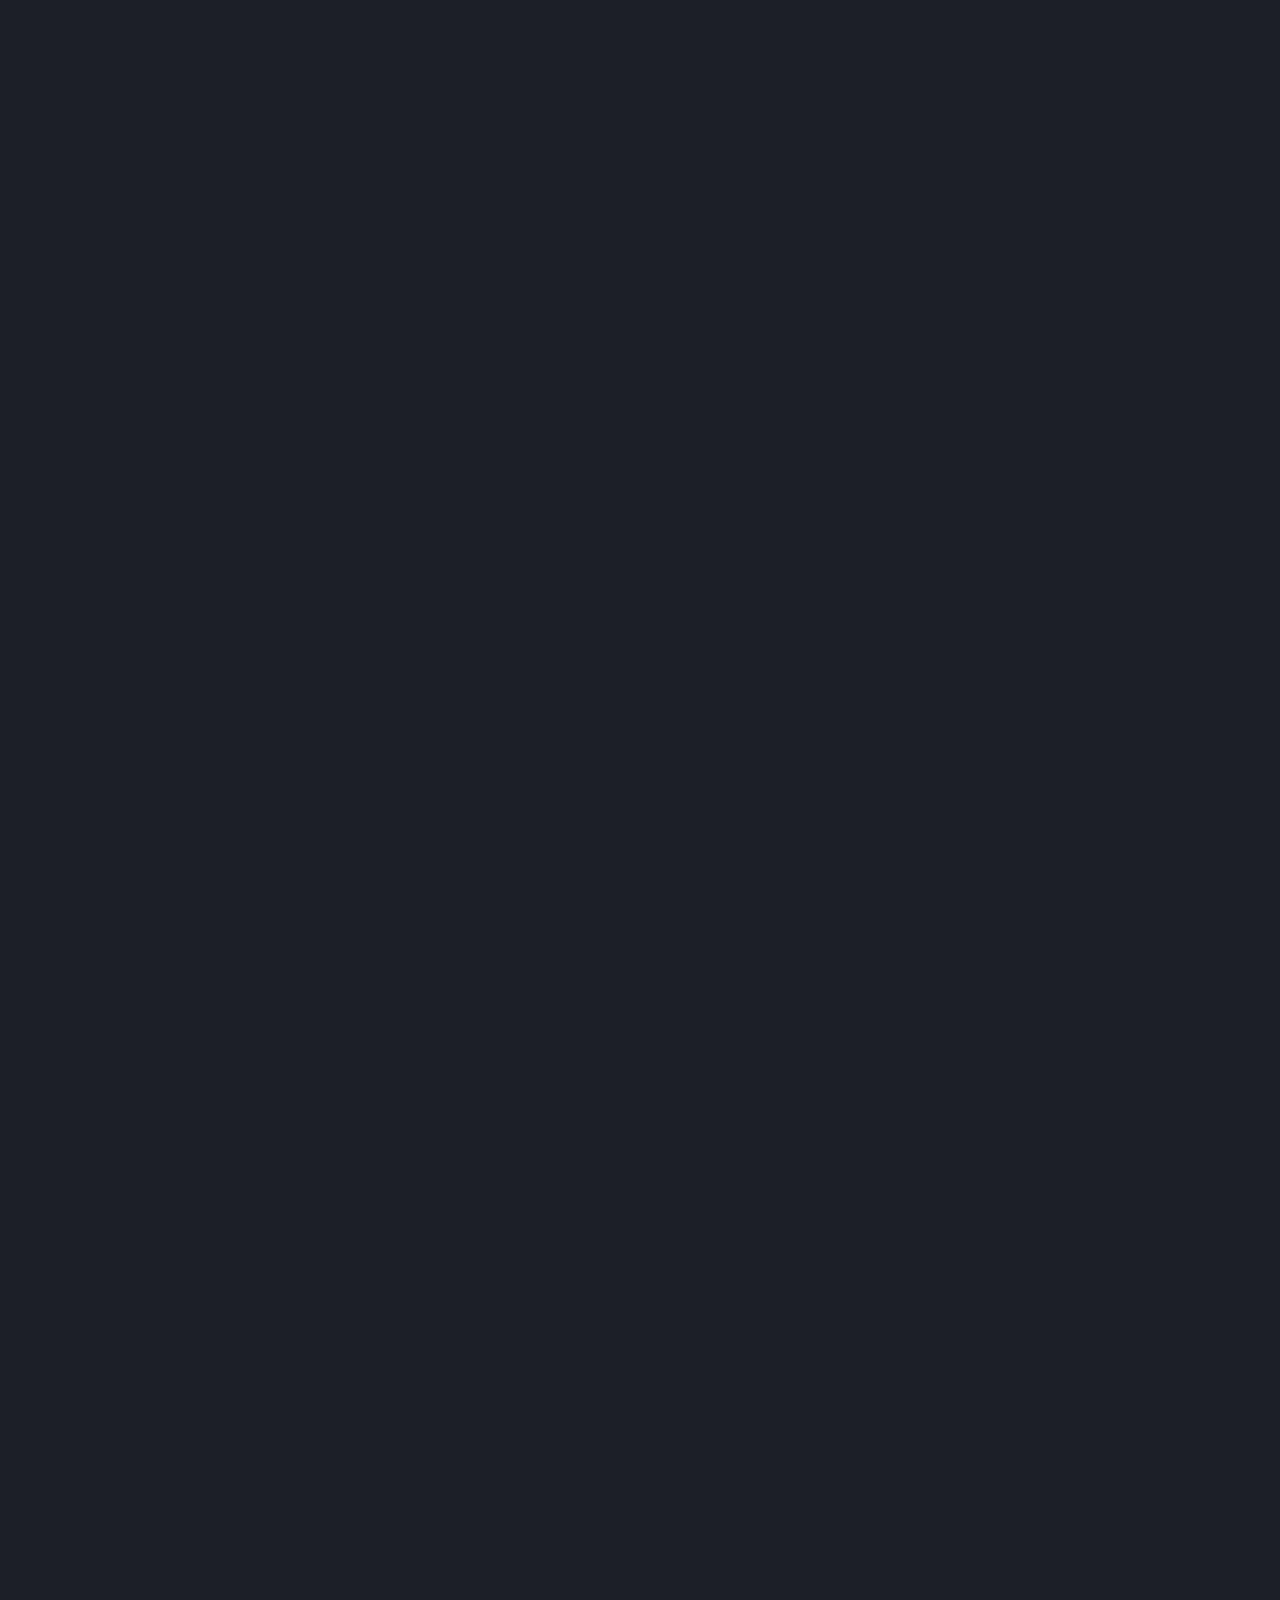
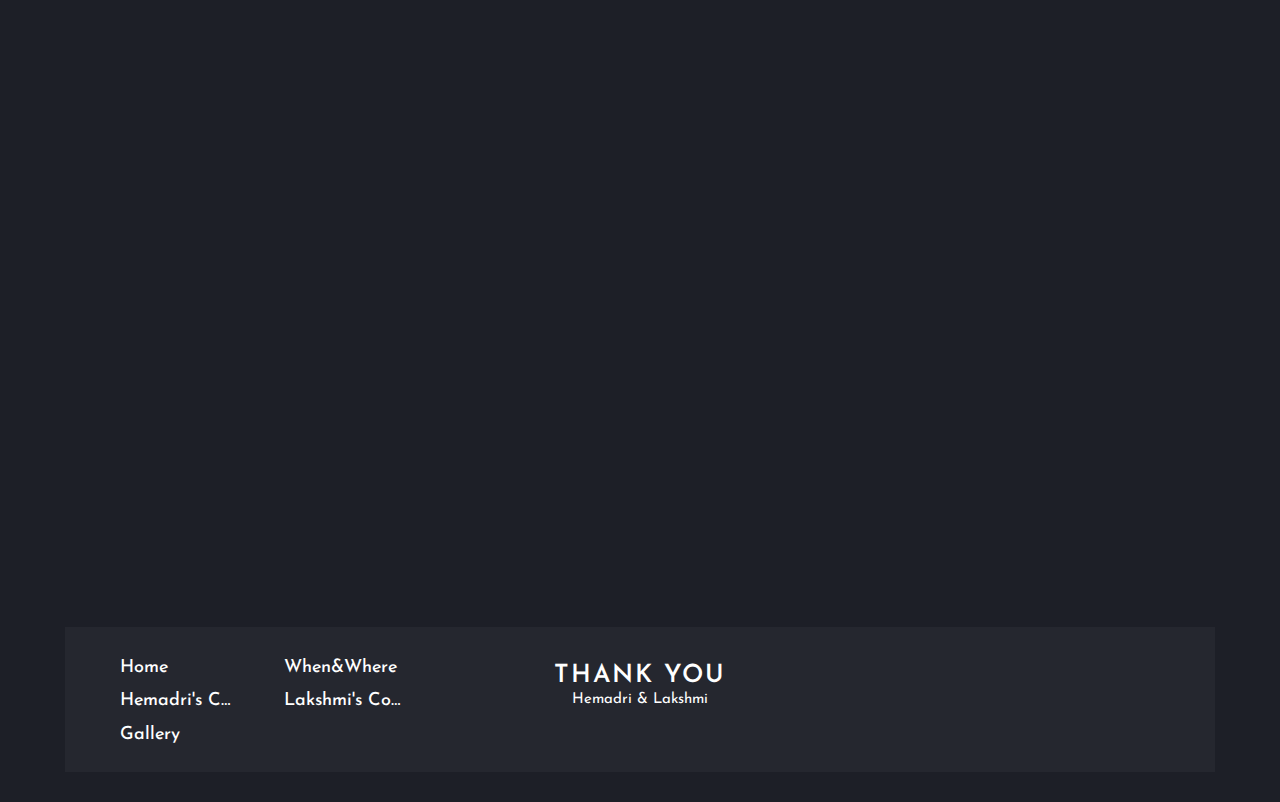
==== commit f1d3d943: "align images" ====
--- a/index.html
+++ b/index.html
@@ -1309,10 +1309,8 @@
 								<img src="https://hemadridasari1990.github.io/hemadri-lakshmi/wp-content/uploads/sites/3/2015/12/2.JPG" style="width:100%" alt="Lakshmi">
 								<img src="https://hemadridasari1990.github.io/hemadri-lakshmi/wp-content/uploads/sites/3/2015/12/3.JPG" style="width:100%" alt="Hemadri & Lakshmi">
 								<img src="https://hemadridasari1990.github.io/hemadri-lakshmi/wp-content/uploads/sites/3/2015/12/5.png" style="width:100%" alt="family">
-								
-							 
+								<img src="https://hemadridasari1990.github.io/hemadri-lakshmi/wp-content/uploads/sites/3/2015/12/16.JPG" style="width:100%" alt="family">
 								<img src="https://hemadridasari1990.github.io/hemadri-lakshmi/wp-content/uploads/sites/3/2015/12/4.JPG" style="width:100%" alt="Hemanth">
-								<img src="https://hemadridasari1990.github.io/hemadri-lakshmi/wp-content/uploads/sites/3/2015/12/6.png" style="width:100%" alt="family">
 								<img src="https://hemadridasari1990.github.io/hemadri-lakshmi/wp-content/uploads/sites/3/2015/12/7.JPG" style="width:100%" alt="family">
 								<img src="https://hemadridasari1990.github.io/hemadri-lakshmi/wp-content/uploads/sites/3/2015/12/8.jpg" style="width:100%" alt="family">
 							  </div>
@@ -1321,18 +1319,15 @@
 								<img src="https://hemadridasari1990.github.io/hemadri-lakshmi/wp-content/uploads/sites/3/2015/12/10.JPG" style="width:100%" alt="Lakshmi">
 								<img src="https://hemadridasari1990.github.io/hemadri-lakshmi/wp-content/uploads/sites/3/2015/12/11.png" style="width:100%" alt="family">
 								<img src="https://hemadridasari1990.github.io/hemadri-lakshmi/wp-content/uploads/sites/3/2015/12/12.JPG" style="width:100%" alt="family">
-							  
 								<img src="https://hemadridasari1990.github.io/hemadri-lakshmi/wp-content/uploads/sites/3/2015/12/13.png" style="width:100%" alt="family">
 								<img src="https://hemadridasari1990.github.io/hemadri-lakshmi/wp-content/uploads/sites/3/2015/12/14.JPG" style="width:100%" alt="family">
 								<img src="https://hemadridasari1990.github.io/hemadri-lakshmi/wp-content/uploads/sites/3/2015/12/15.JPG" style="width:100%" alt="family">
-								<img src="https://hemadridasari1990.github.io/hemadri-lakshmi/wp-content/uploads/sites/3/2015/12/16.JPG" style="width:100%" alt="family">
 							  </div> 
 							  <div class="column">
 								<img src="https://hemadridasari1990.github.io/hemadri-lakshmi/wp-content/uploads/sites/3/2015/12/17.JPG" style="width:100%" alt="Hemadri">
 								<img src="https://hemadridasari1990.github.io/hemadri-lakshmi/wp-content/uploads/sites/3/2015/12/18.JPG" style="width:100%" alt="Lakshmi">
 								<img src="https://hemadridasari1990.github.io/hemadri-lakshmi/wp-content/uploads/sites/3/2015/12/19.JPG" style="width:100%" alt="Hemadri & Lakshmi">
 								<img src="https://hemadridasari1990.github.io/hemadri-lakshmi/wp-content/uploads/sites/3/2015/12/20.JPG" style="width:100%" alt="Hemanth">
-							  
 								<img src="https://hemadridasari1990.github.io/hemadri-lakshmi/wp-content/uploads/sites/3/2015/12/21.JPG" style="width:100%" alt="family">
 								<img src="https://hemadridasari1990.github.io/hemadri-lakshmi/wp-content/uploads/sites/3/2015/12/22.JPG" style="width:100%" alt="family">
 								<img src="https://hemadridasari1990.github.io/hemadri-lakshmi/wp-content/uploads/sites/3/2015/12/23.JPG" style="width:100%" alt="family">
@@ -1343,8 +1338,6 @@
 								<img src="https://hemadridasari1990.github.io/hemadri-lakshmi/wp-content/uploads/sites/3/2015/12/26.JPG" style="width:100%" alt="family">
 								<img src="https://hemadridasari1990.github.io/hemadri-lakshmi/wp-content/uploads/sites/3/2015/12/27.JPG" style="width:100%" alt="family">
 								<img src="https://hemadridasari1990.github.io/hemadri-lakshmi/wp-content/uploads/sites/3/2015/12/28.JPG" style="width:100%" alt="family">
-							  
-								
 								<img src="https://hemadridasari1990.github.io/hemadri-lakshmi/wp-content/uploads/sites/3/2015/12/30.JPG" style="width:100%" alt="family">
 								<img src="https://hemadridasari1990.github.io/hemadri-lakshmi/wp-content/uploads/sites/3/2015/12/31.JPG" style="width:100%" alt="family">
 								
@@ -1424,7 +1417,7 @@
 												 <div class="rowItem col-md-2  col-sm-4 col-ms-12 btTextCenter animate animate-fadein inherit" data-width="2">
                                                     <div class="rowItemContent">
                                                         <div class="bpgPhoto btTextCenter btCircleImage">
-                                                            <div class="btImage"><img src="https://hemadridasari1990.github.io/hemadri-lakshmi/wp-content/uploads/sites/3/2015/12/hemanth/17.jpg" alt="Radhika Pemmasani"></div>
+                                                            <div class="btImage"><img src="https://hemadridasari1990.github.io/hemadri-lakshmi/wp-content/uploads/sites/3/2015/12/hemanth/2.jpg" style="height: 169px; width: 166px" alt="Radhika Pemmasani"></div>
                                                         </div>
                                                         <div class="btClear btSeparator bottomSmallSpaced noBorder">
                                                             <hr>
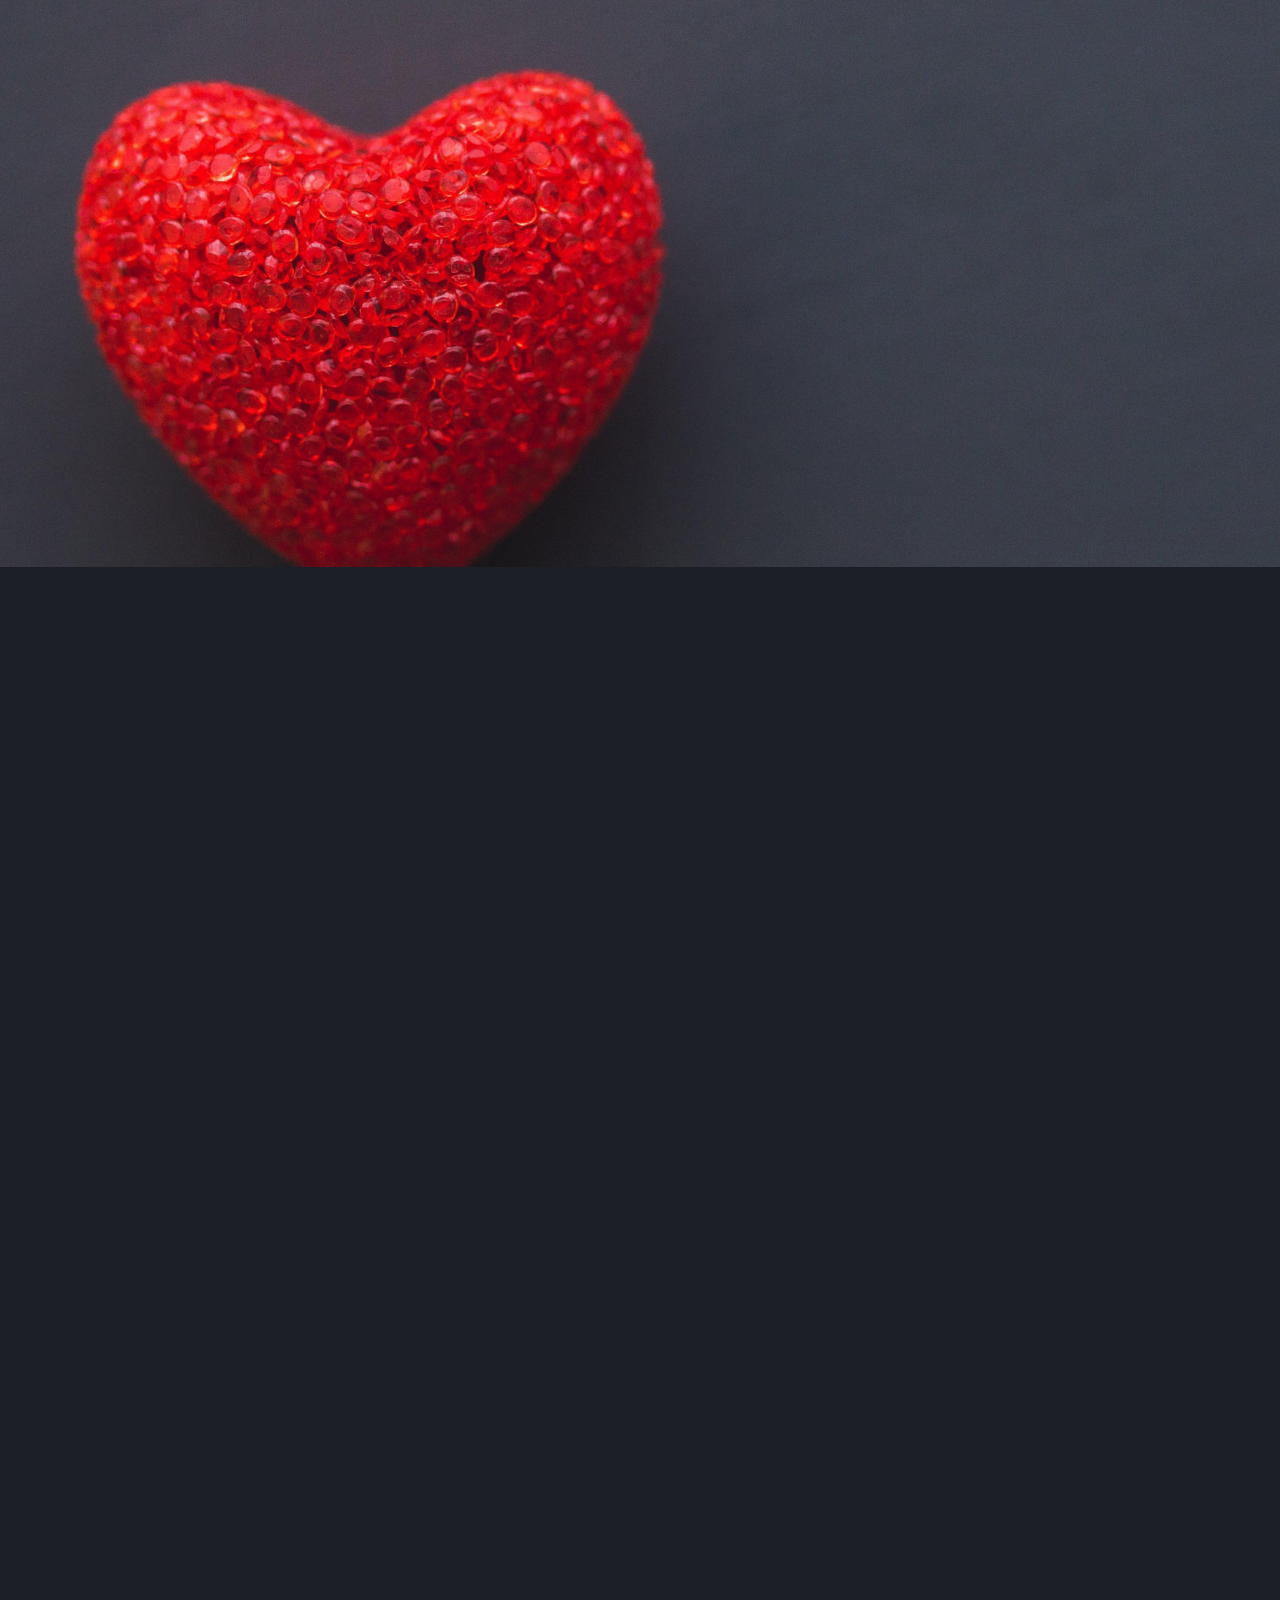
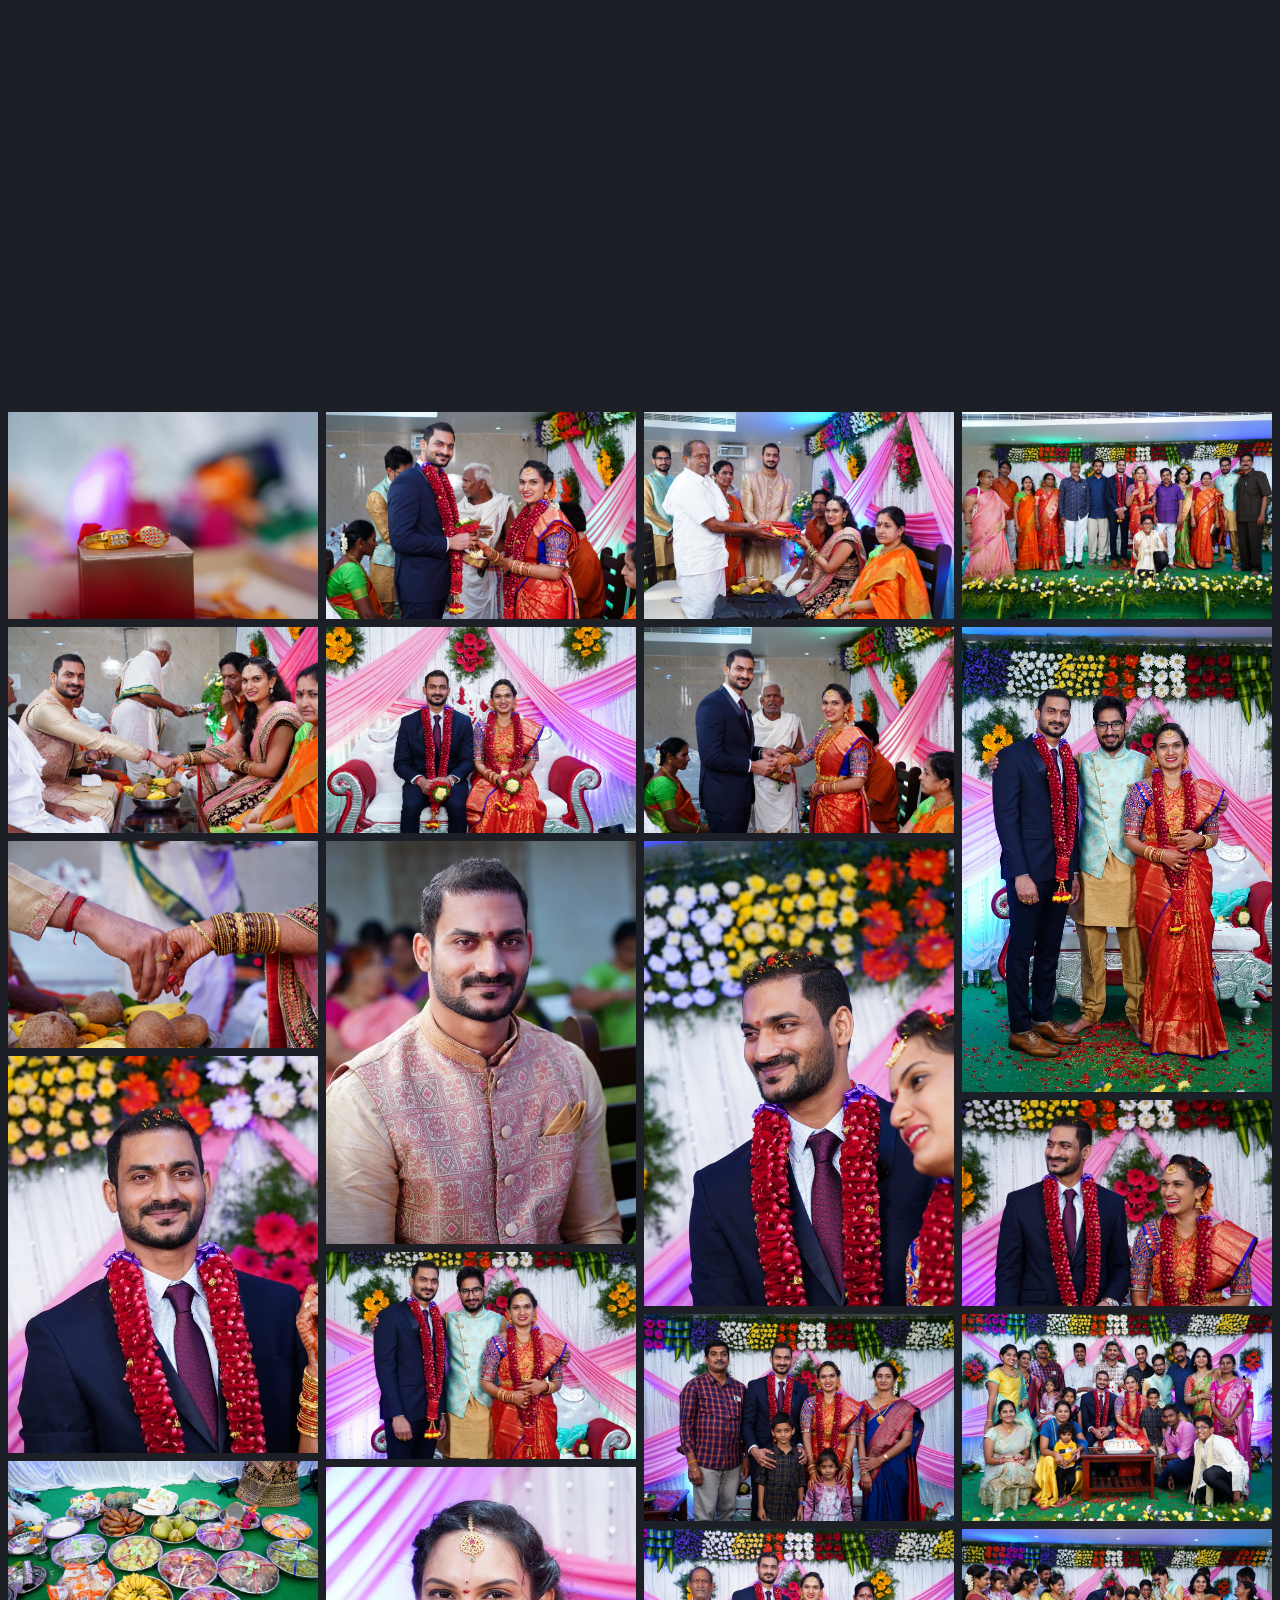
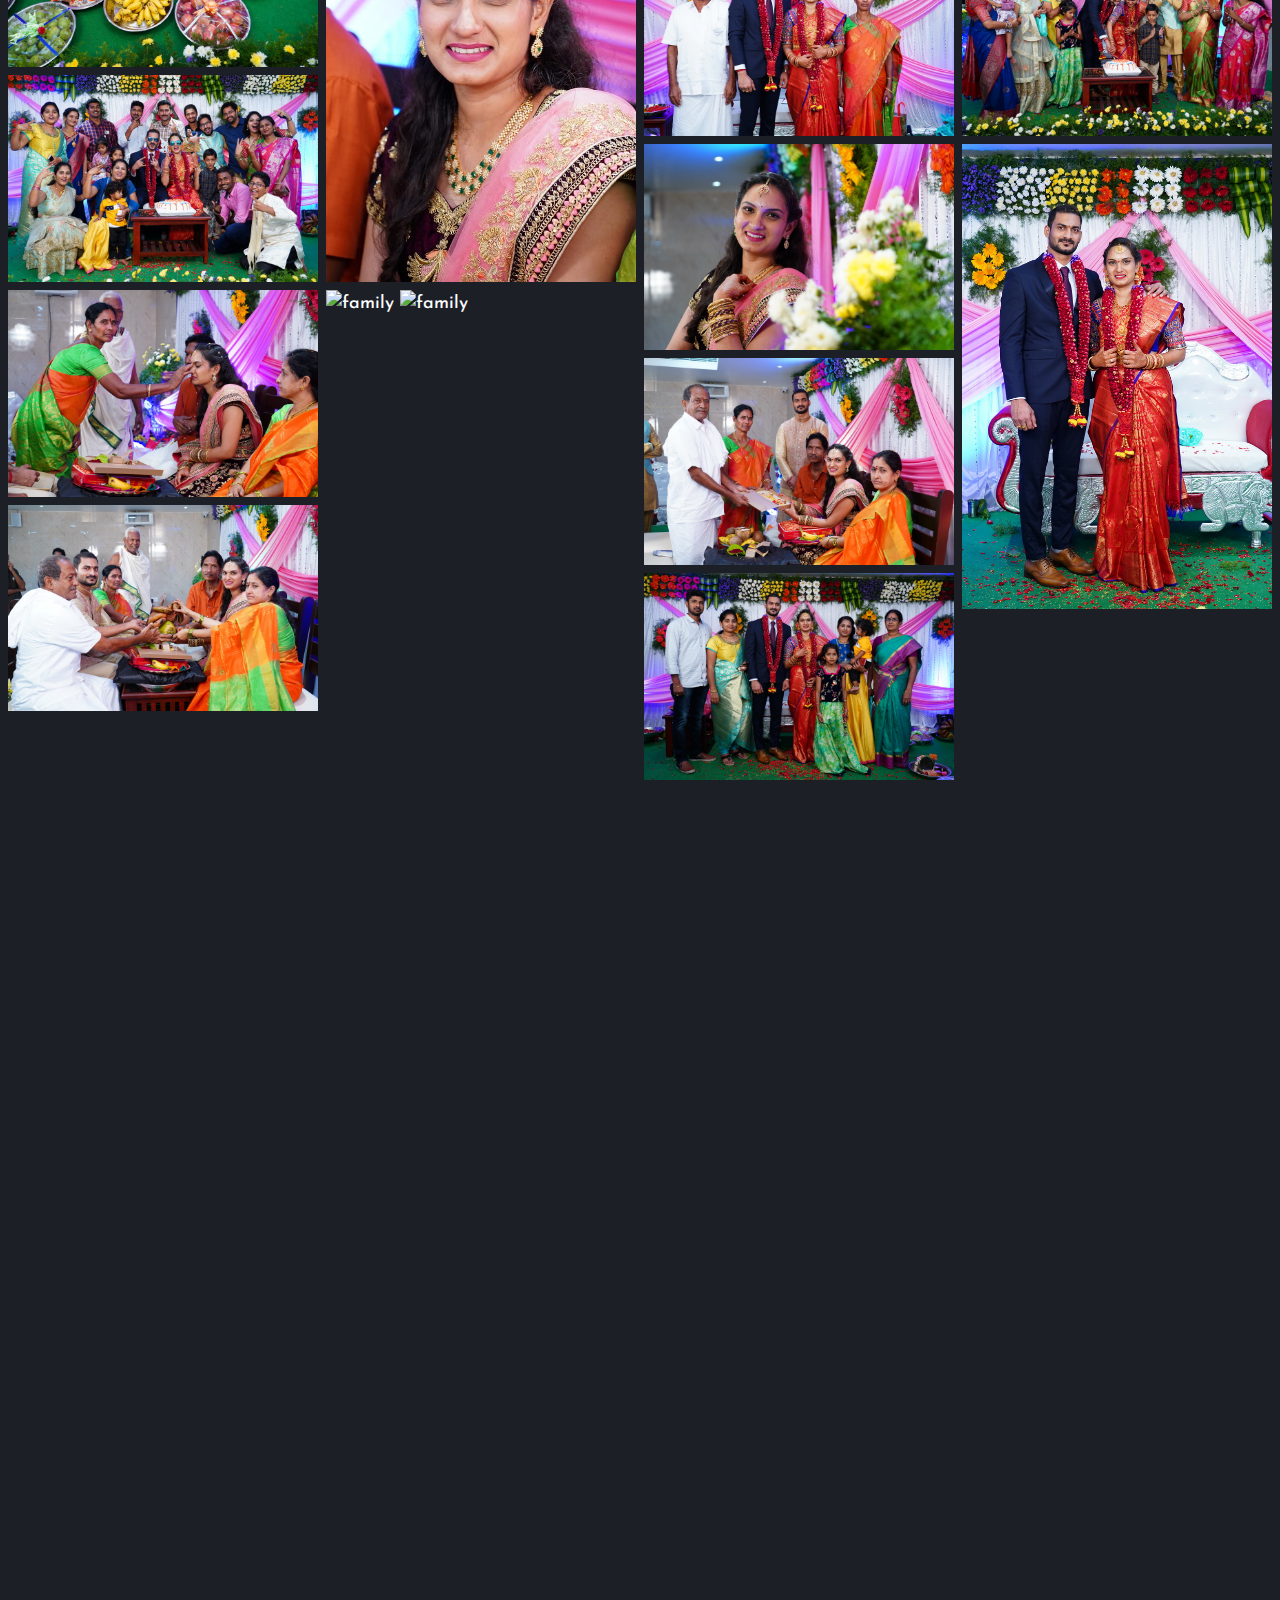
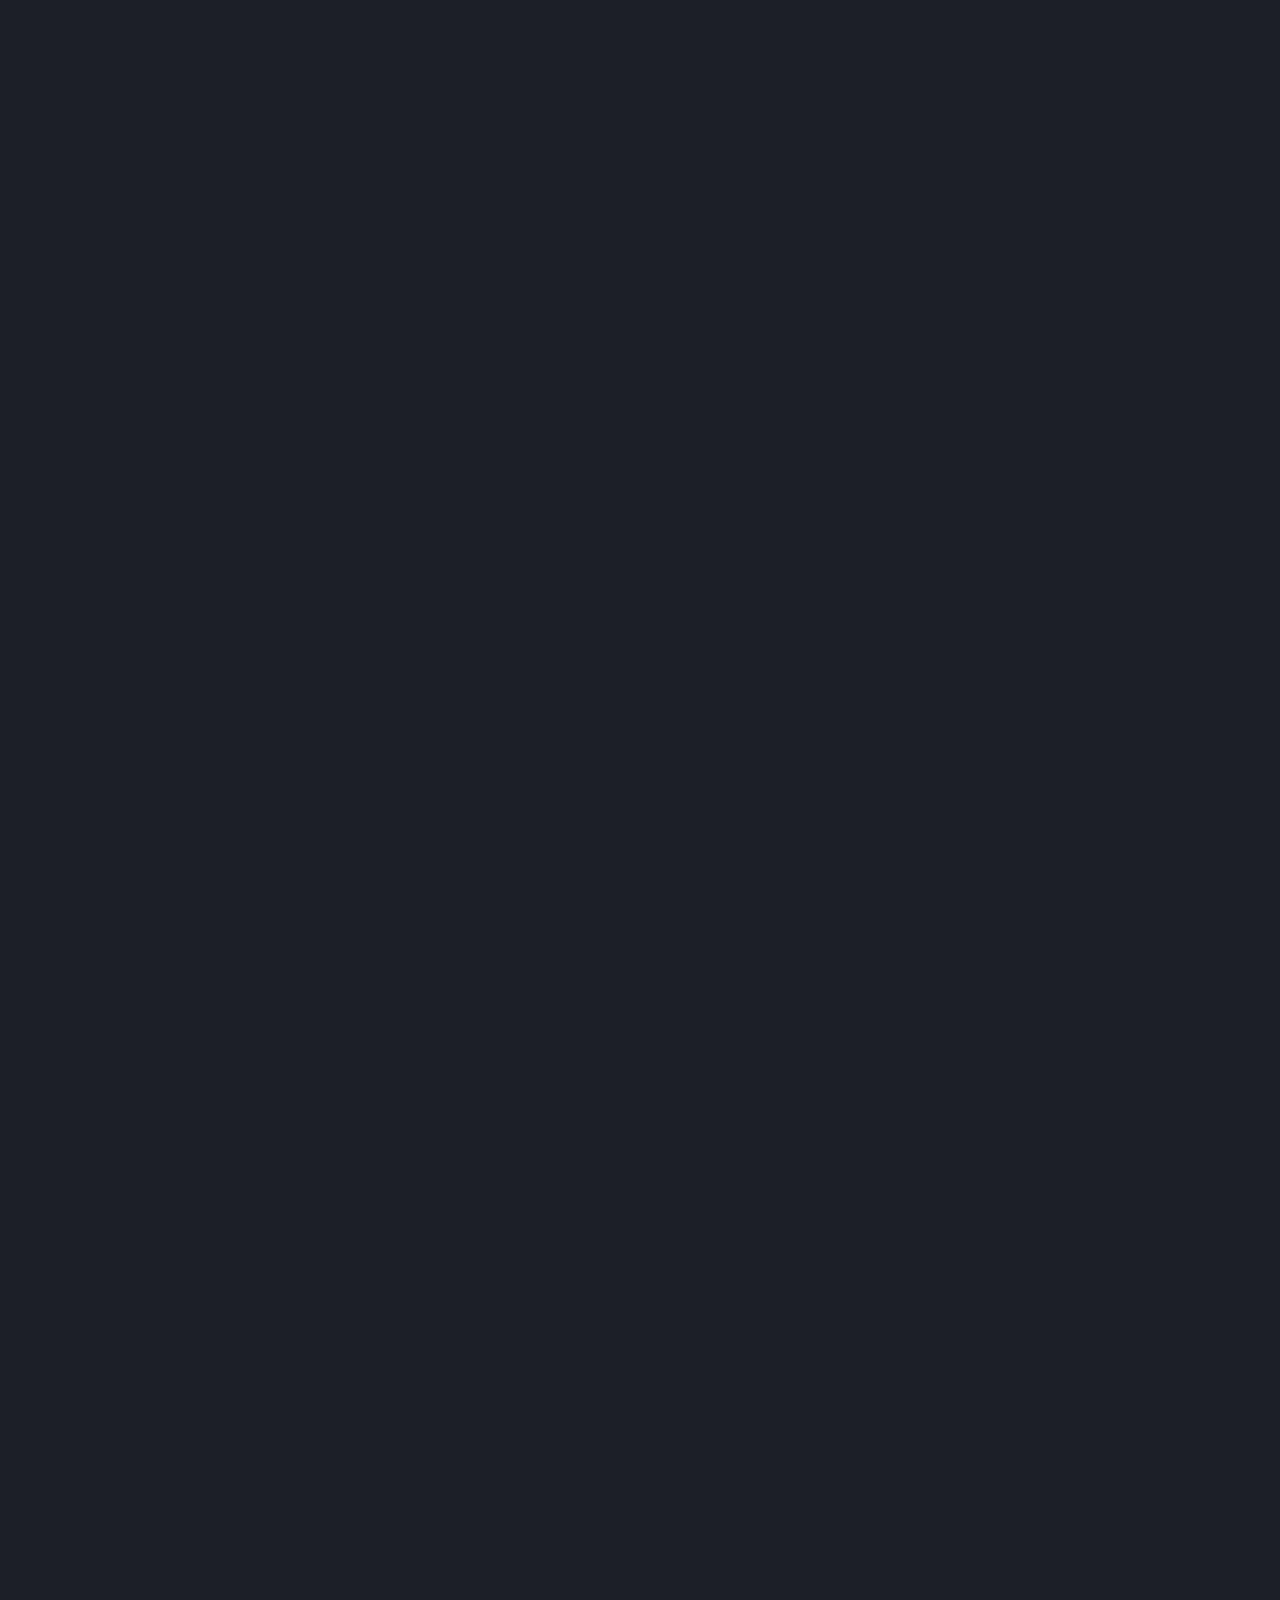
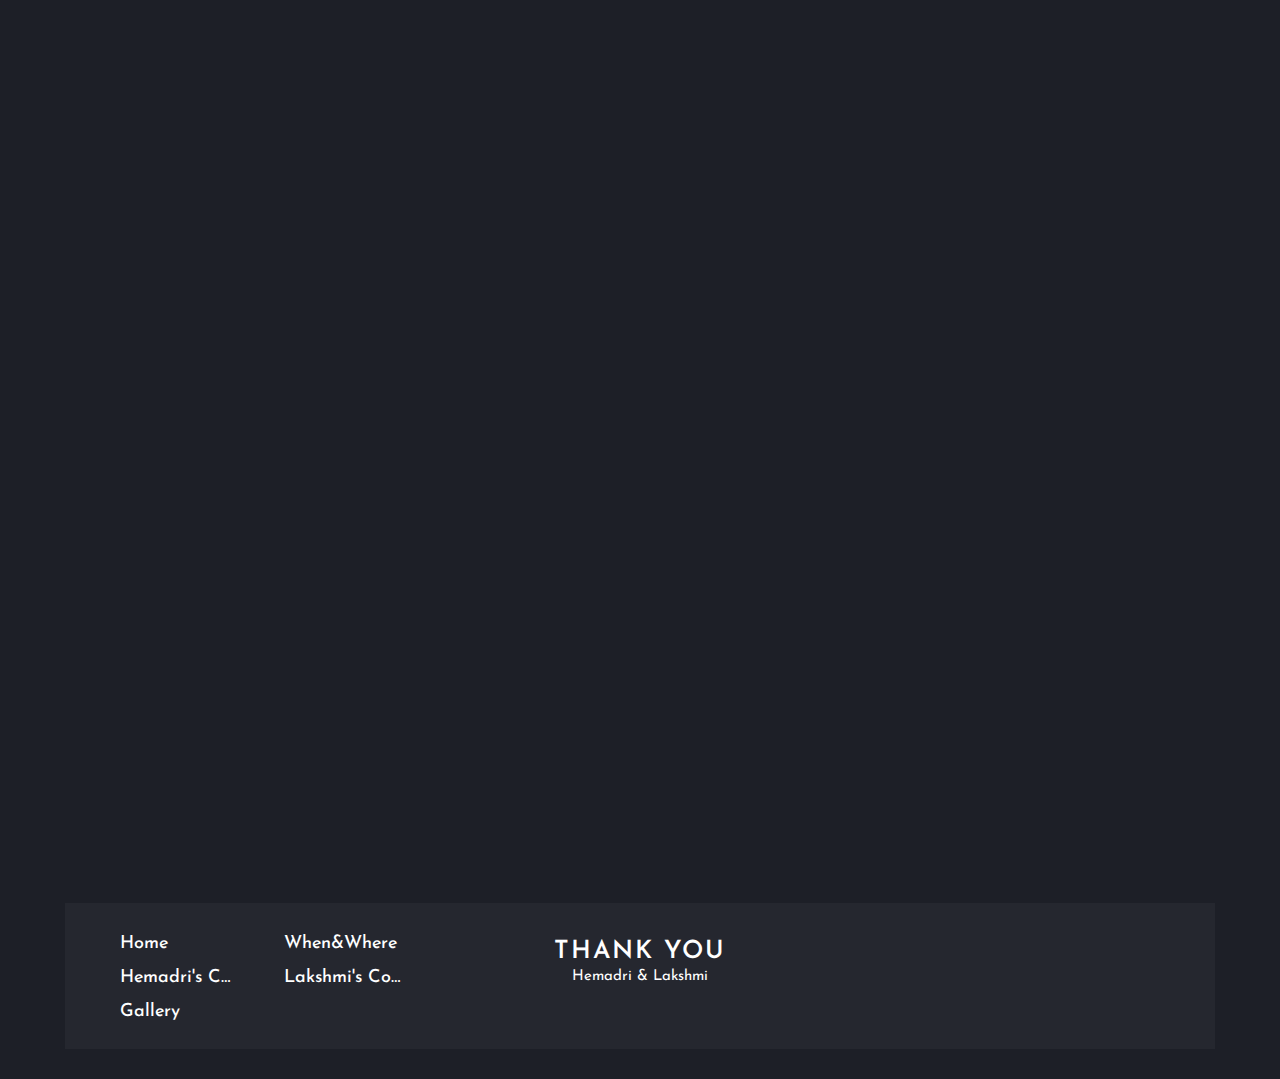
==== commit dca9291b: "change images" ====
--- a/index.html
+++ b/index.html
@@ -1399,7 +1399,7 @@
                                                 <div class="rowItem col-md-2  col-sm-4 col-ms-12 btTextCenter animate animate-fadein inherit" data-width="2">
                                                     <div class="rowItemContent">
                                                         <div class="bpgPhoto btTextCenter btCircleImage">
-                                                            <div class="btImage"><img src="https://hemadridasari1990.github.io/hemadri-lakshmi/wp-content/uploads/sites/3/2015/12/hemanth/16.jpg" alt="Rajesh Pemmasani"></div>
+                                                            <div class="btImage"><img src="https://hemadridasari1990.github.io/hemadri-lakshmi/wp-content/uploads/sites/3/2015/12/hemanth/2.jpg" style="width: 450px; height: 450px;" alt="Rajesh & Pemmasani"></div>
                                                         </div>
                                                         <div class="btClear btSeparator bottomSmallSpaced noBorder">
                                                             <hr>
@@ -1407,31 +1407,14 @@
                                                         <header class="header btClear large">
                                                             <div class="dash">
                                                                 <h2><span class="headline">Rajesh</span></h2></div>
-                                                            <div class="btSubTitle">Pemmasani</div>
-                                                        </header>
-                                                        <div class="btClear btSeparator bottomSmallSpaced noBorder">
-                                                            <hr>
-                                                        </div>
-                                                    </div>
-                                                </div>
-												 <div class="rowItem col-md-2  col-sm-4 col-ms-12 btTextCenter animate animate-fadein inherit" data-width="2">
-                                                    <div class="rowItemContent">
-                                                        <div class="bpgPhoto btTextCenter btCircleImage">
-                                                            <div class="btImage"><img src="https://hemadridasari1990.github.io/hemadri-lakshmi/wp-content/uploads/sites/3/2015/12/hemanth/2.jpg" style="height: 169px; width: 166px" alt="Radhika Pemmasani"></div>
-                                                        </div>
-                                                        <div class="btClear btSeparator bottomSmallSpaced noBorder">
-                                                            <hr>
-                                                        </div>
-                                                        <header class="header btClear large">
-                                                            <div class="dash">
-                                                                <h2><span class="headline">Radhika</span></h2></div>
-                                                            <div class="btSubTitle">Pemmasani</div>
-                                                        </header>
-                                                        <div class="btClear btSeparator bottomSmallSpaced noBorder">
-                                                            <hr>
-                                                        </div>
-                                                    </div>
-                                                </div>
+                                                            <div class="btSubTitle">Radhika</div>
+                                                        </header>
+                                                        <div class="btClear btSeparator bottomSmallSpaced noBorder">
+                                                            <hr>
+                                                        </div>
+                                                    </div>
+                                                </div>
+												 
                                                 <div class="rowItem col-md-2  col-sm-4 col-ms-12 btTextCenter animate animate-fadein inherit" data-width="2">
                                                     <div class="rowItemContent">
                                                         <div class="bpgPhoto btTextCenter btCircleImage">
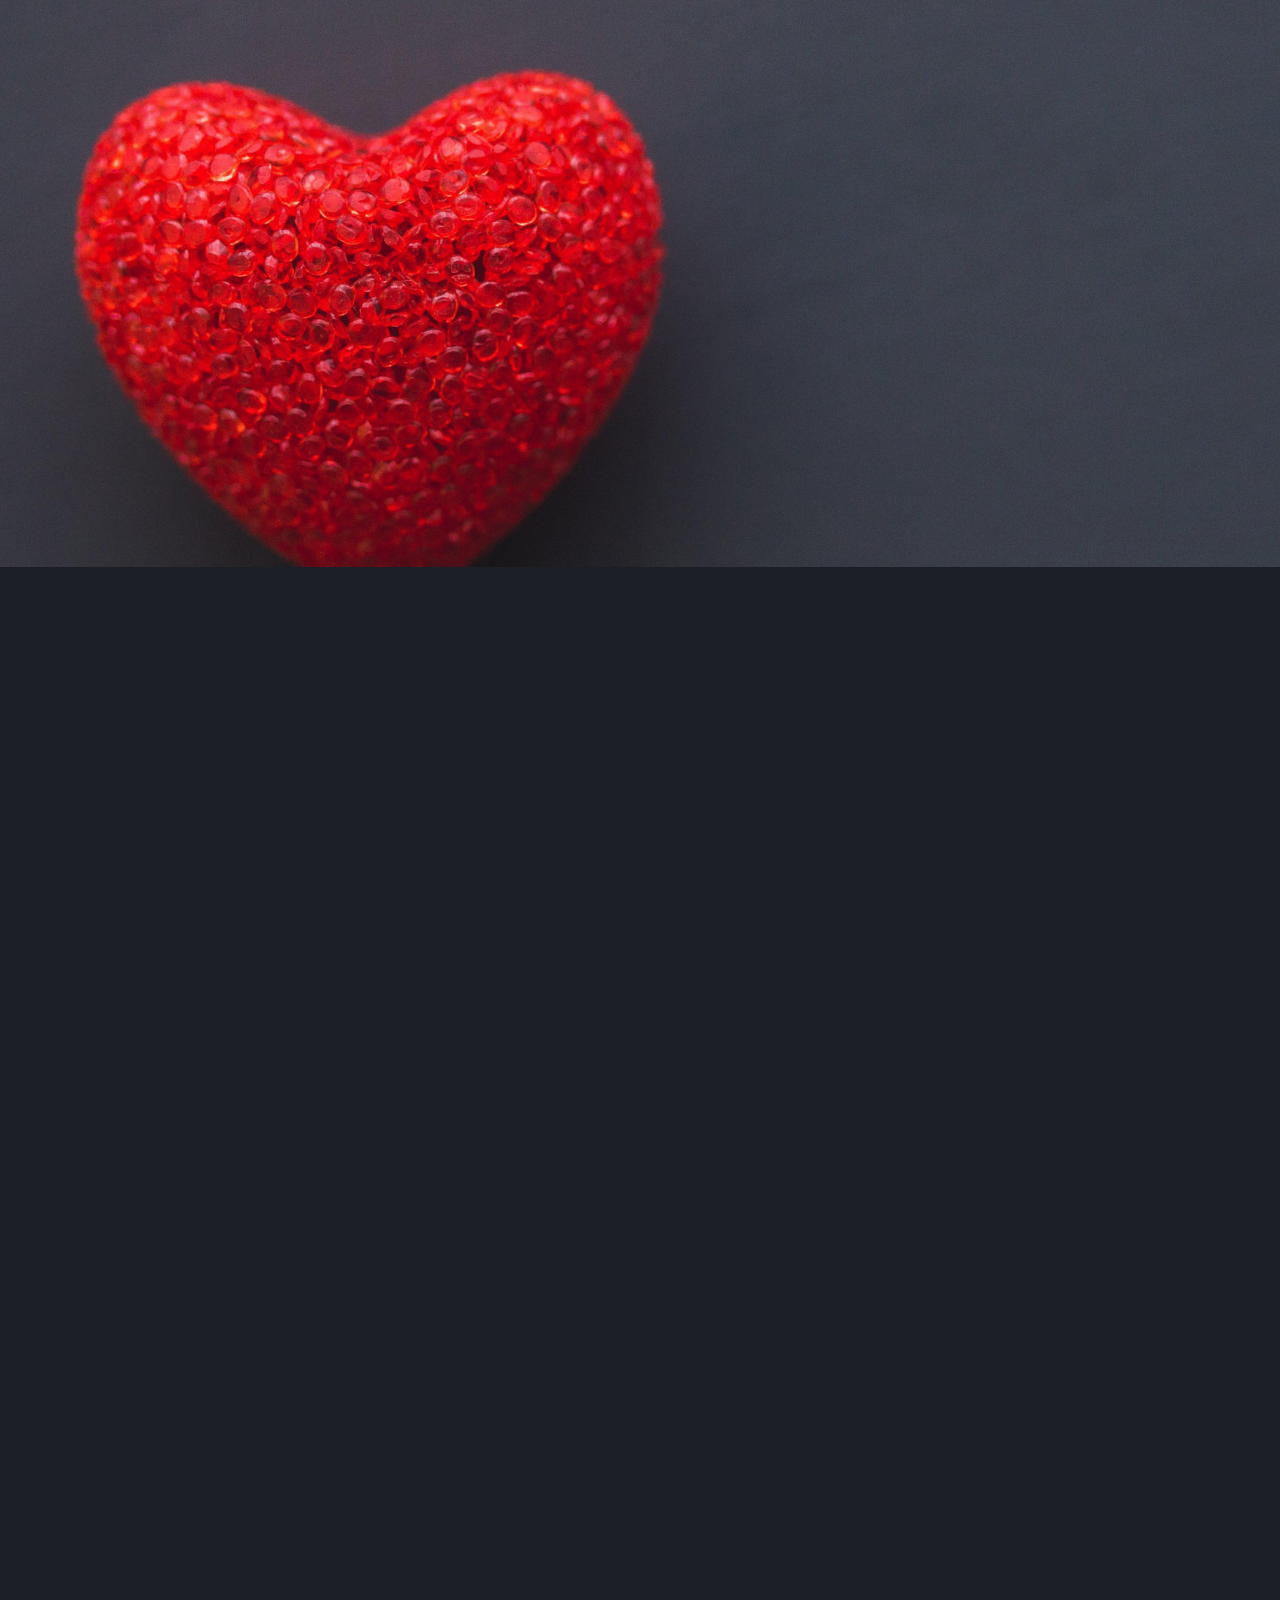
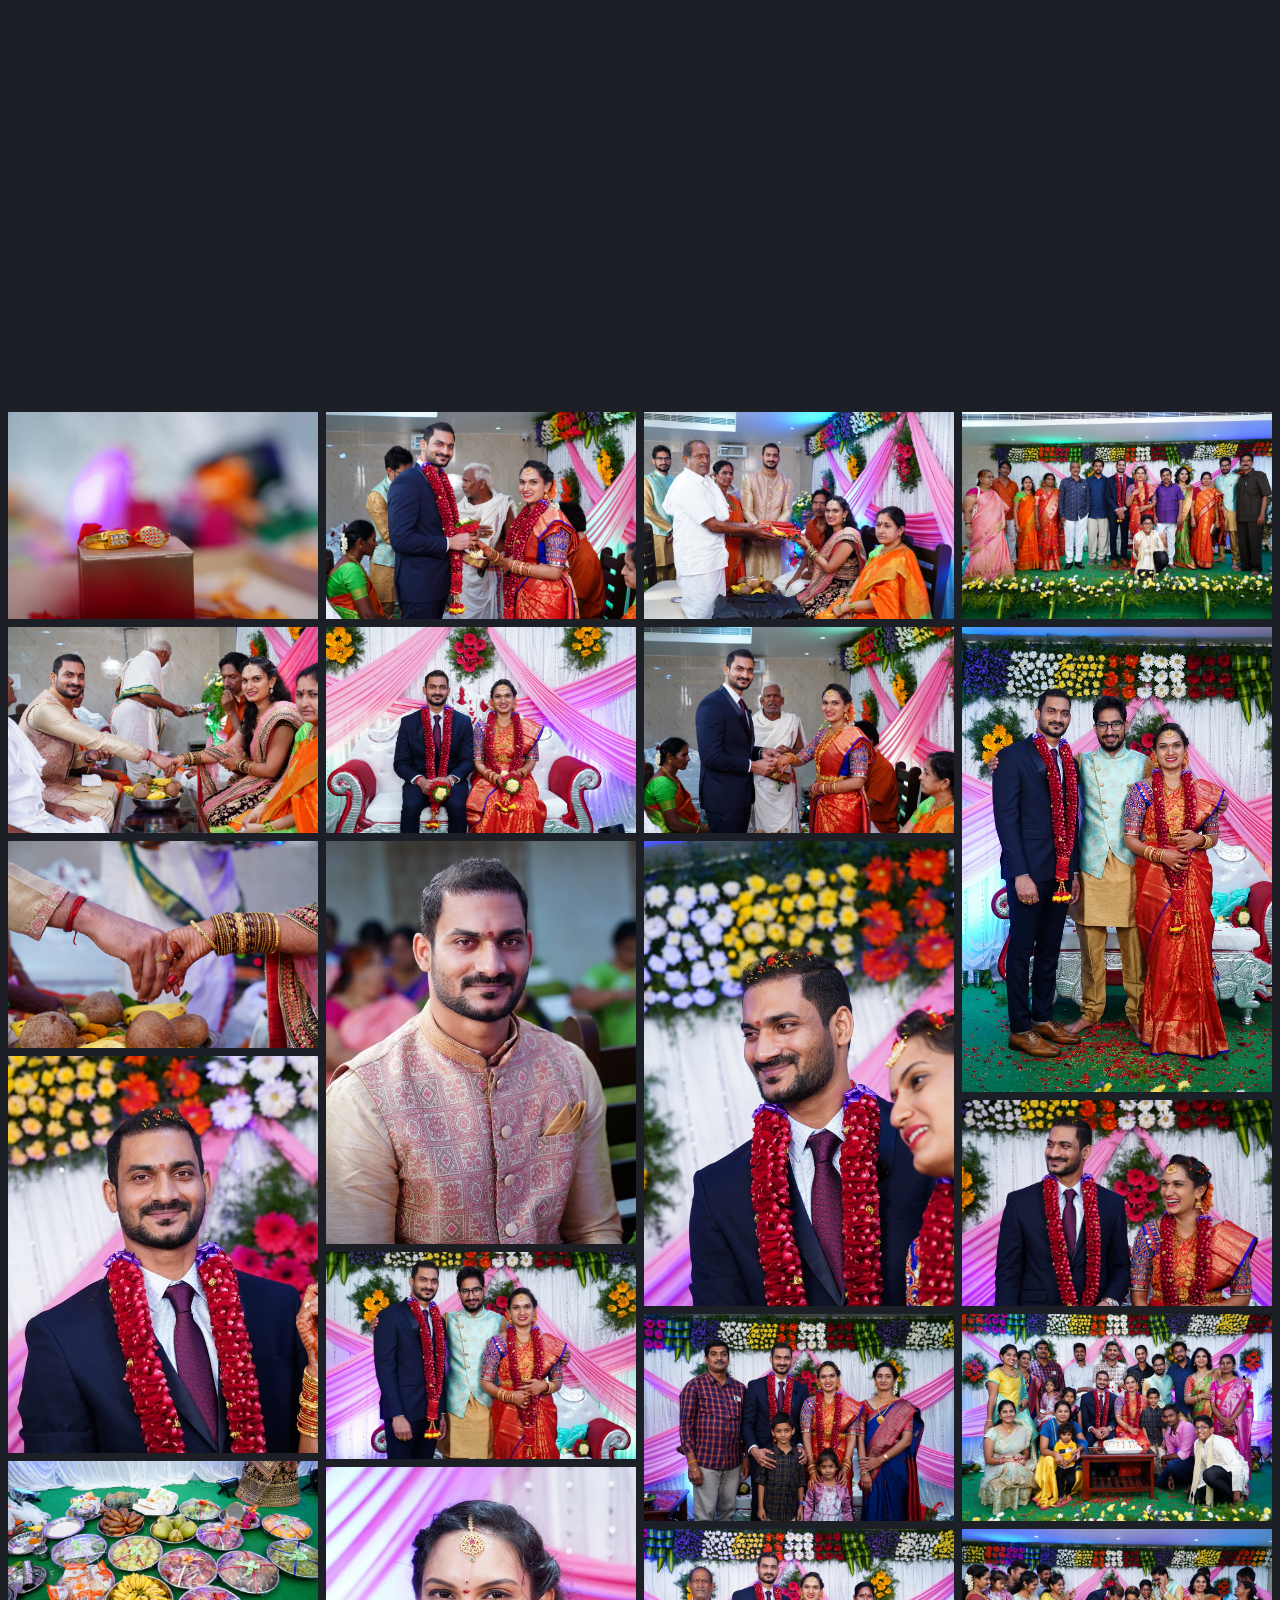
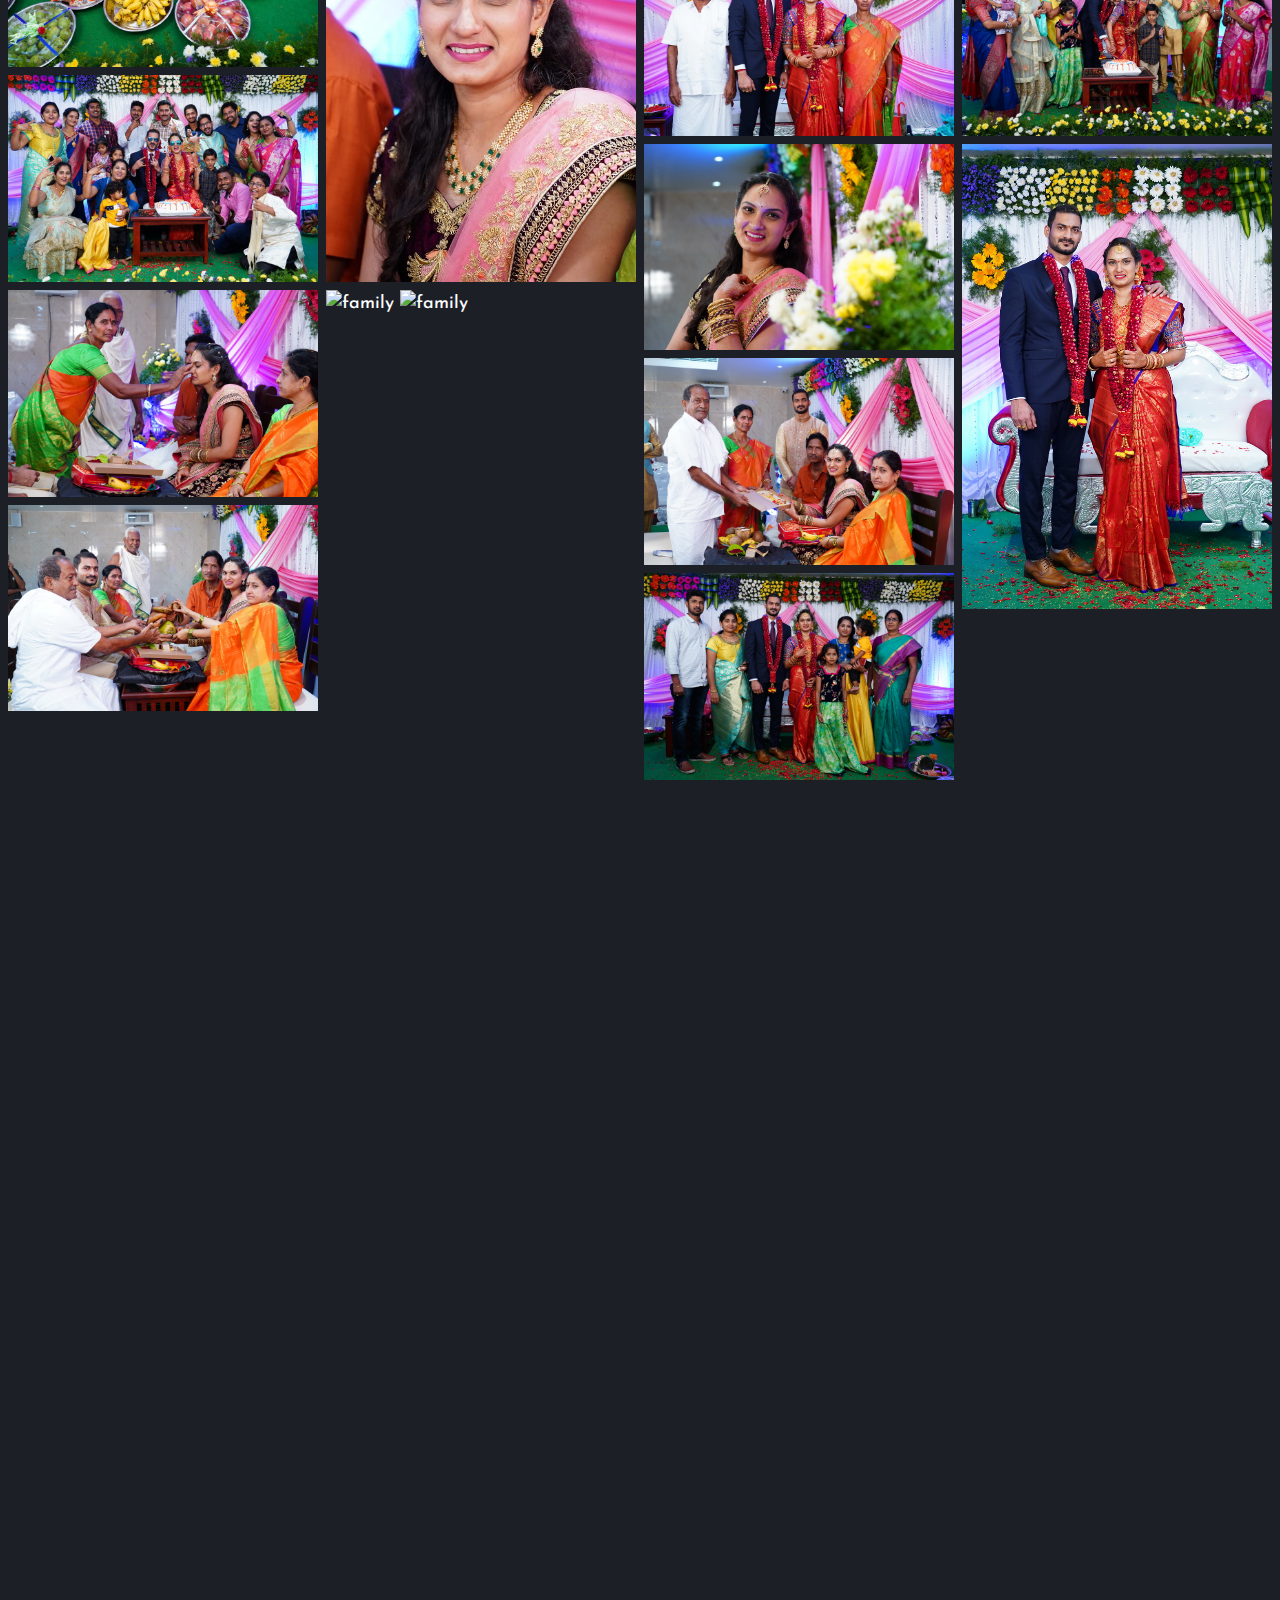
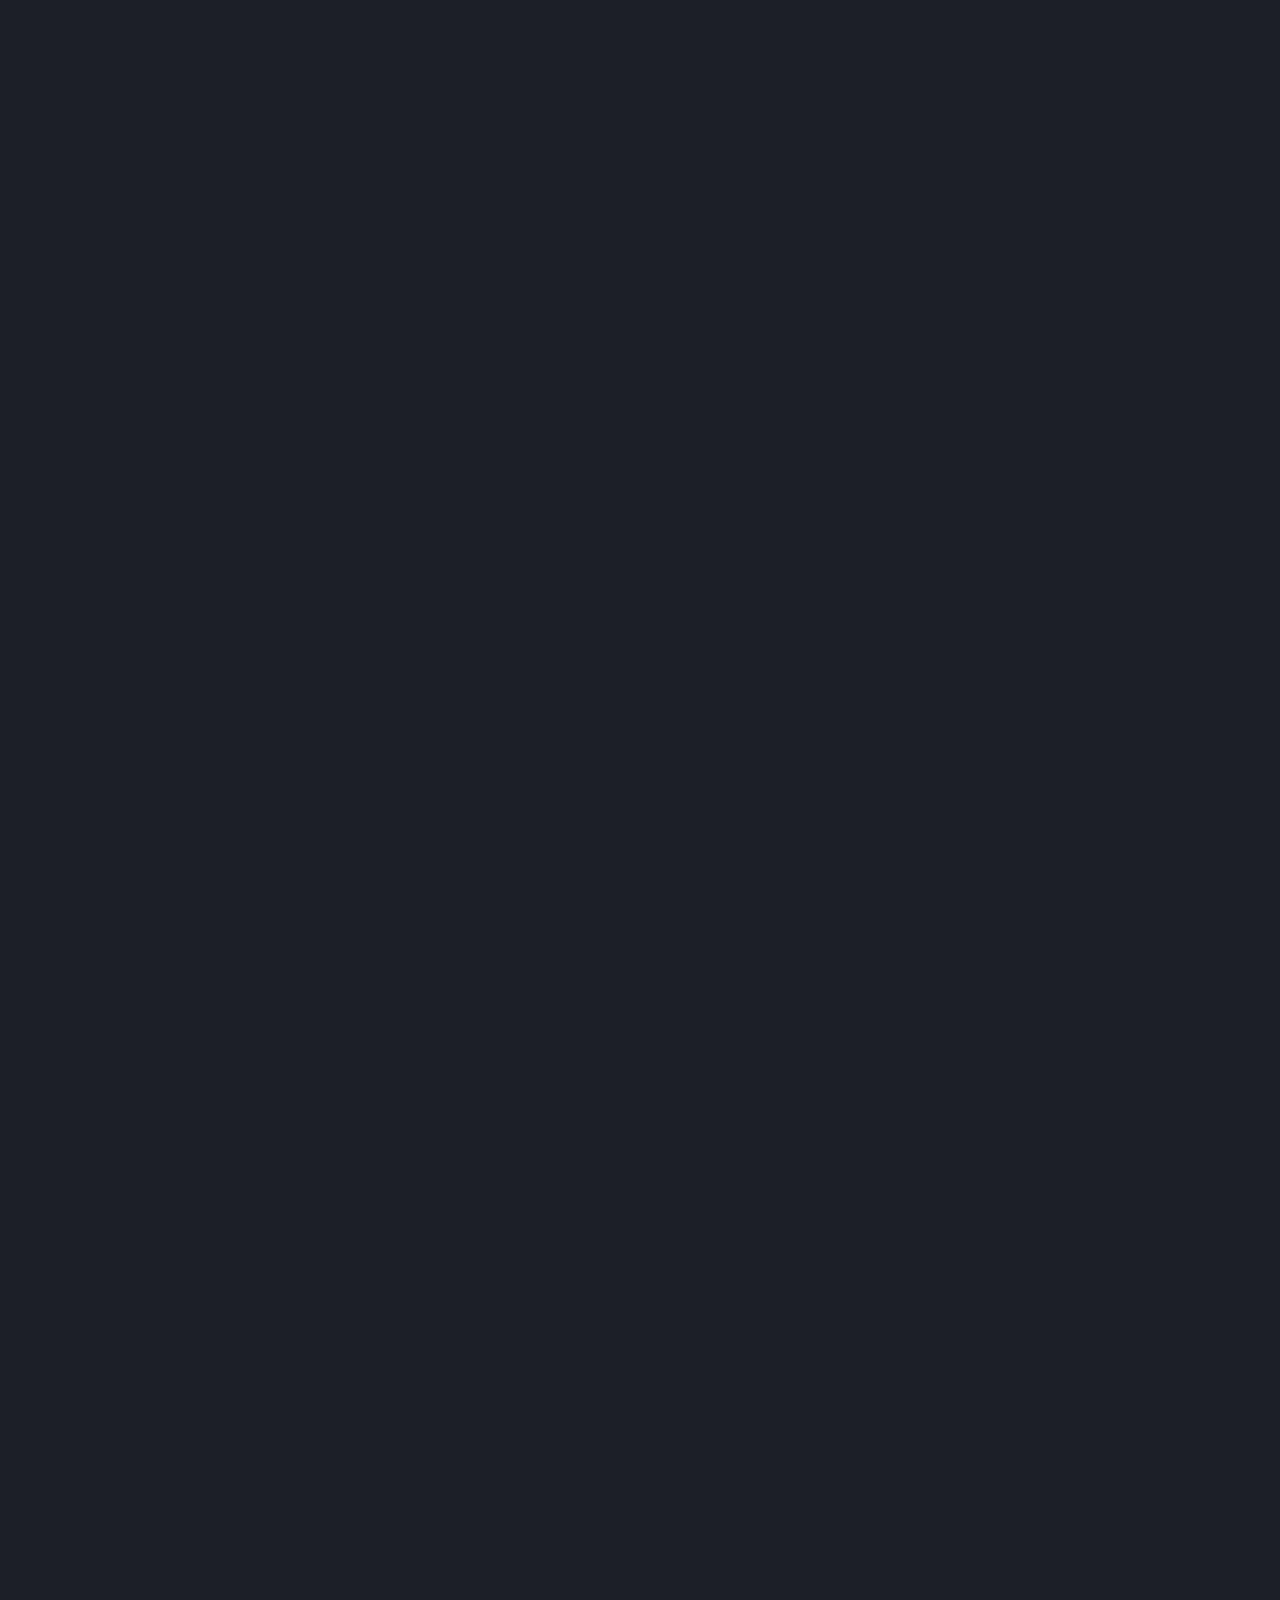
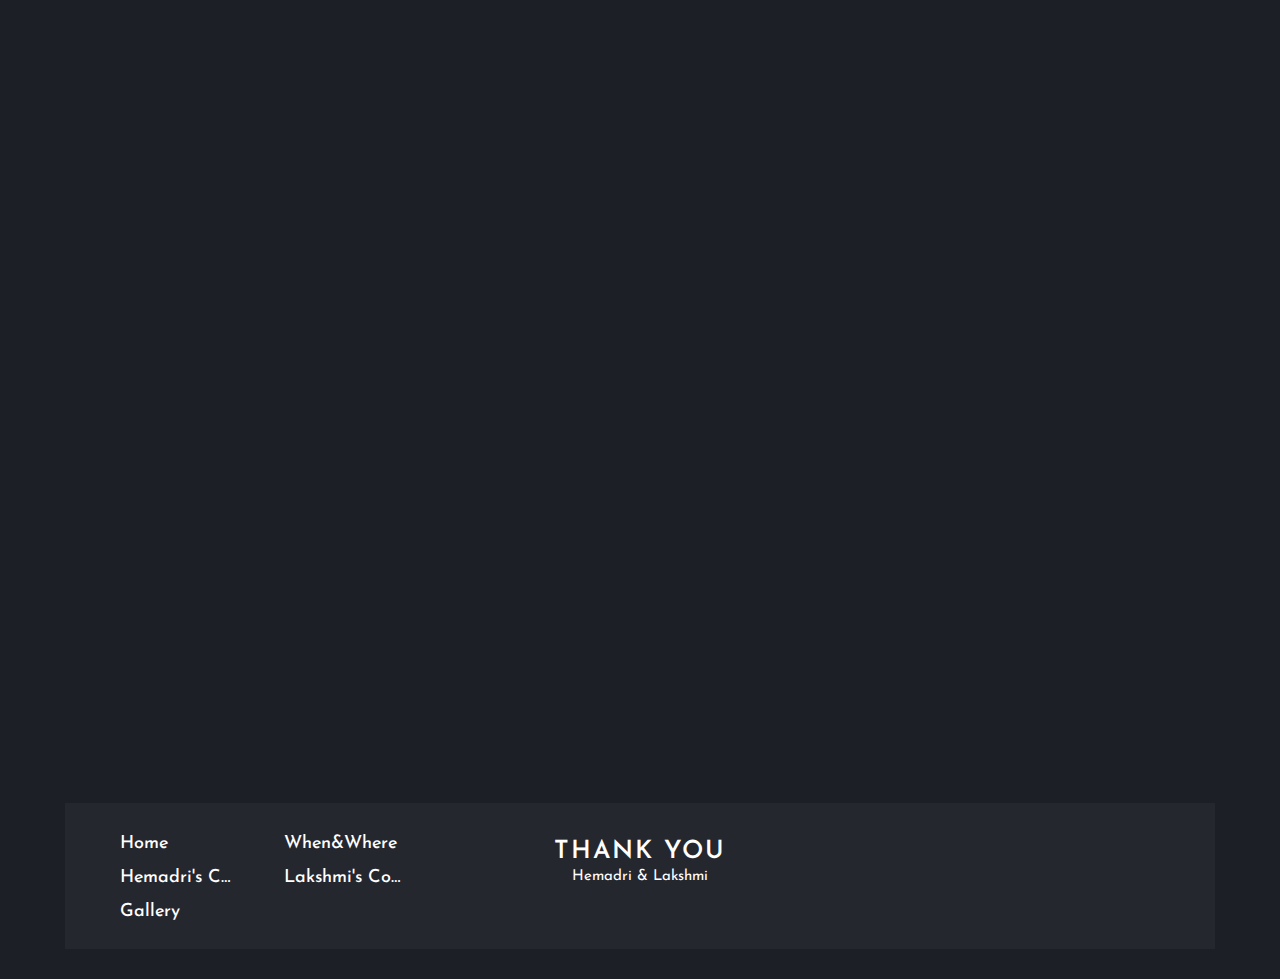
==== commit 8ca8334c: "minor changes" ====
--- a/index.html
+++ b/index.html
@@ -1399,7 +1399,7 @@
                                                 <div class="rowItem col-md-2  col-sm-4 col-ms-12 btTextCenter animate animate-fadein inherit" data-width="2">
                                                     <div class="rowItemContent">
                                                         <div class="bpgPhoto btTextCenter btCircleImage">
-                                                            <div class="btImage"><img src="https://hemadridasari1990.github.io/hemadri-lakshmi/wp-content/uploads/sites/3/2015/12/hemanth/2.jpg" style="width: 450px; height: 450px;" alt="Rajesh & Pemmasani"></div>
+                                                            <div class="btImage"><img src="https://hemadridasari1990.github.io/hemadri-lakshmi/wp-content/uploads/sites/3/2015/12/hemanth/2.jpg" style="width: 450px; height: 350px;" alt="Rajesh & Pemmasani"></div>
                                                         </div>
                                                         <div class="btClear btSeparator bottomSmallSpaced noBorder">
                                                             <hr>
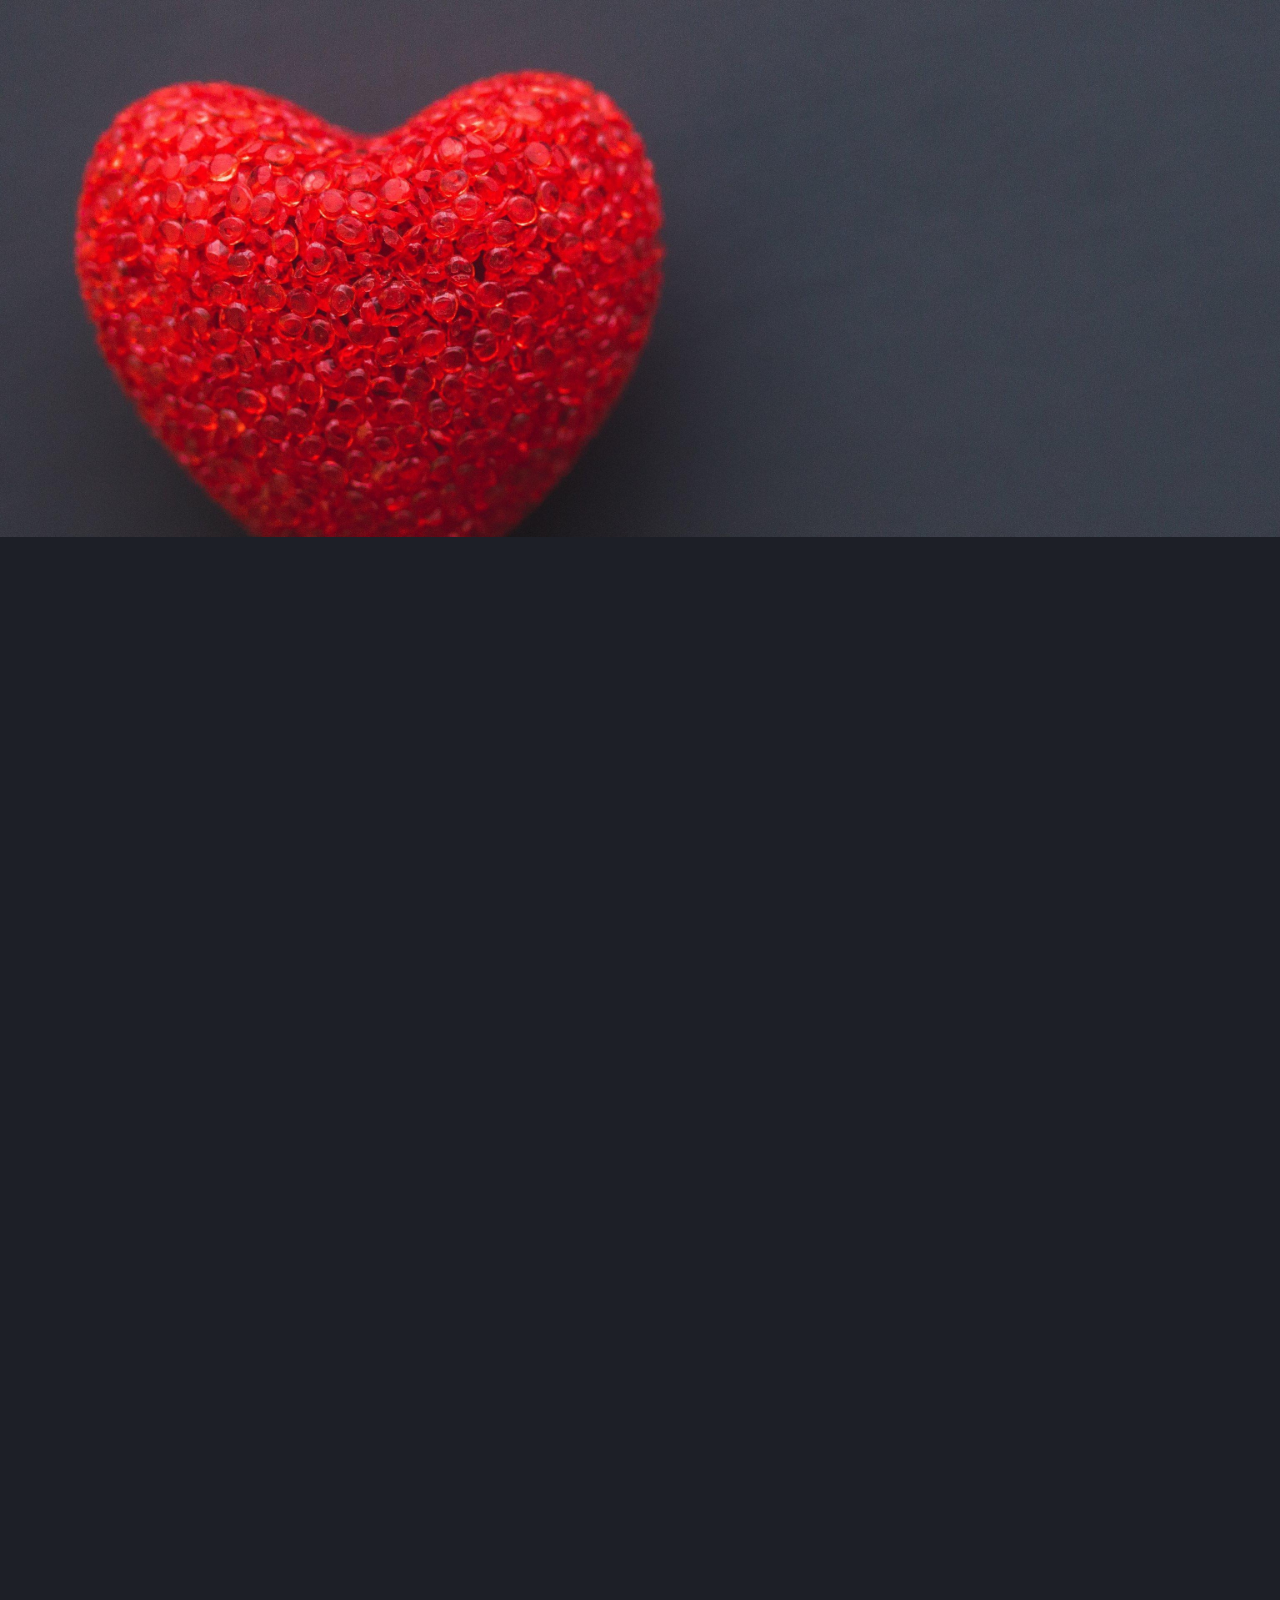
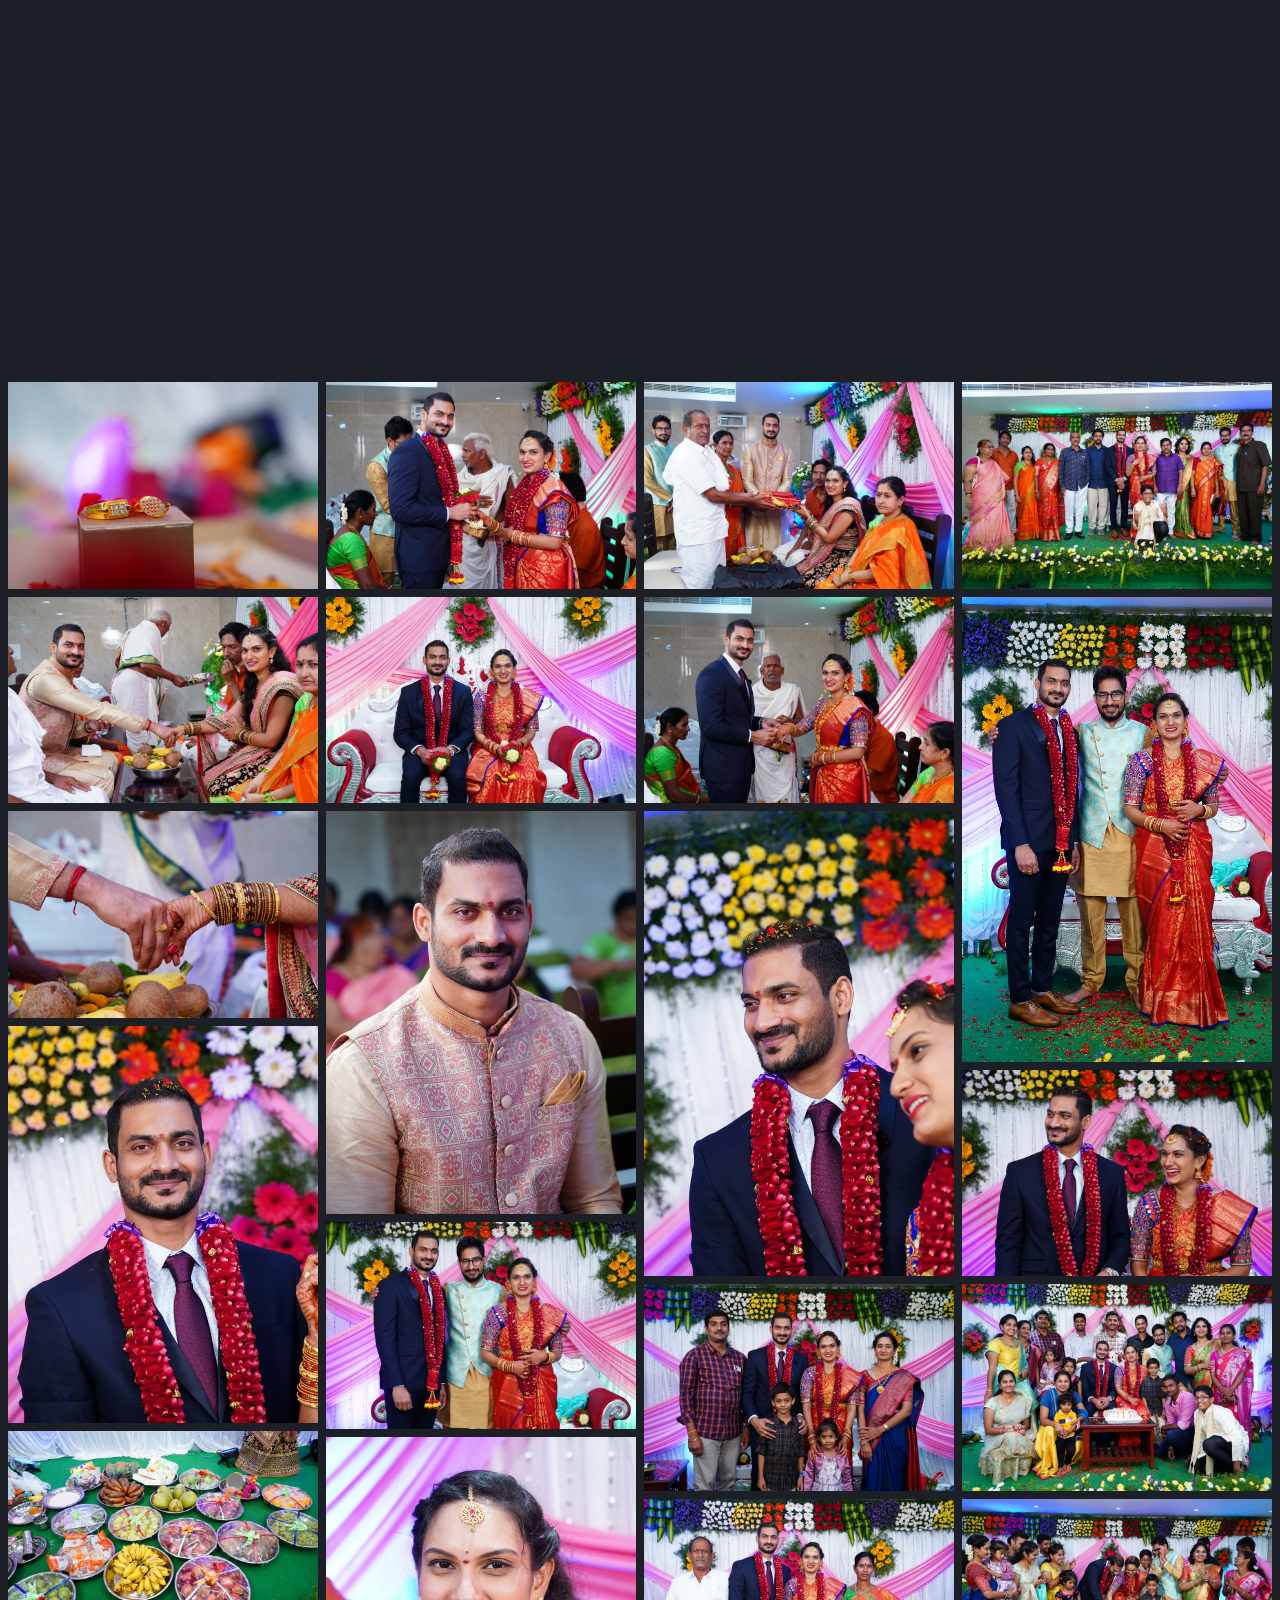
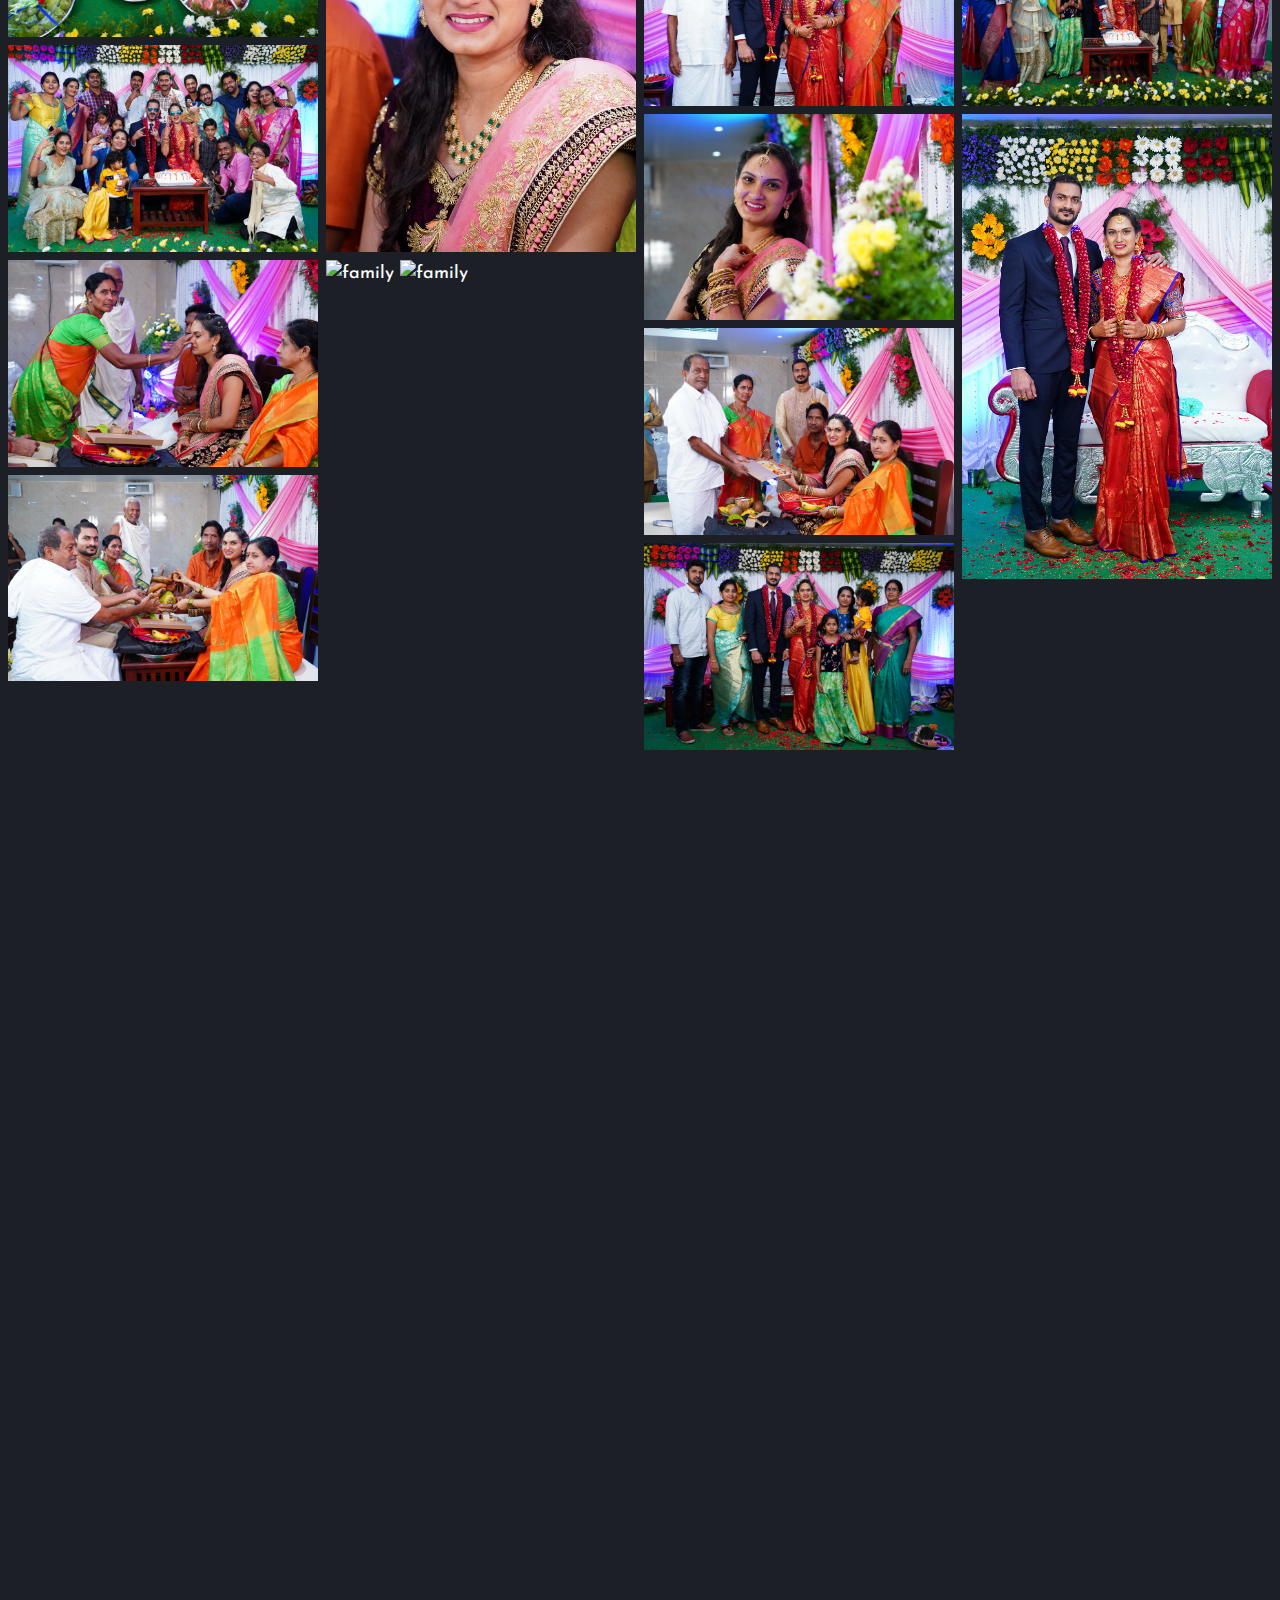
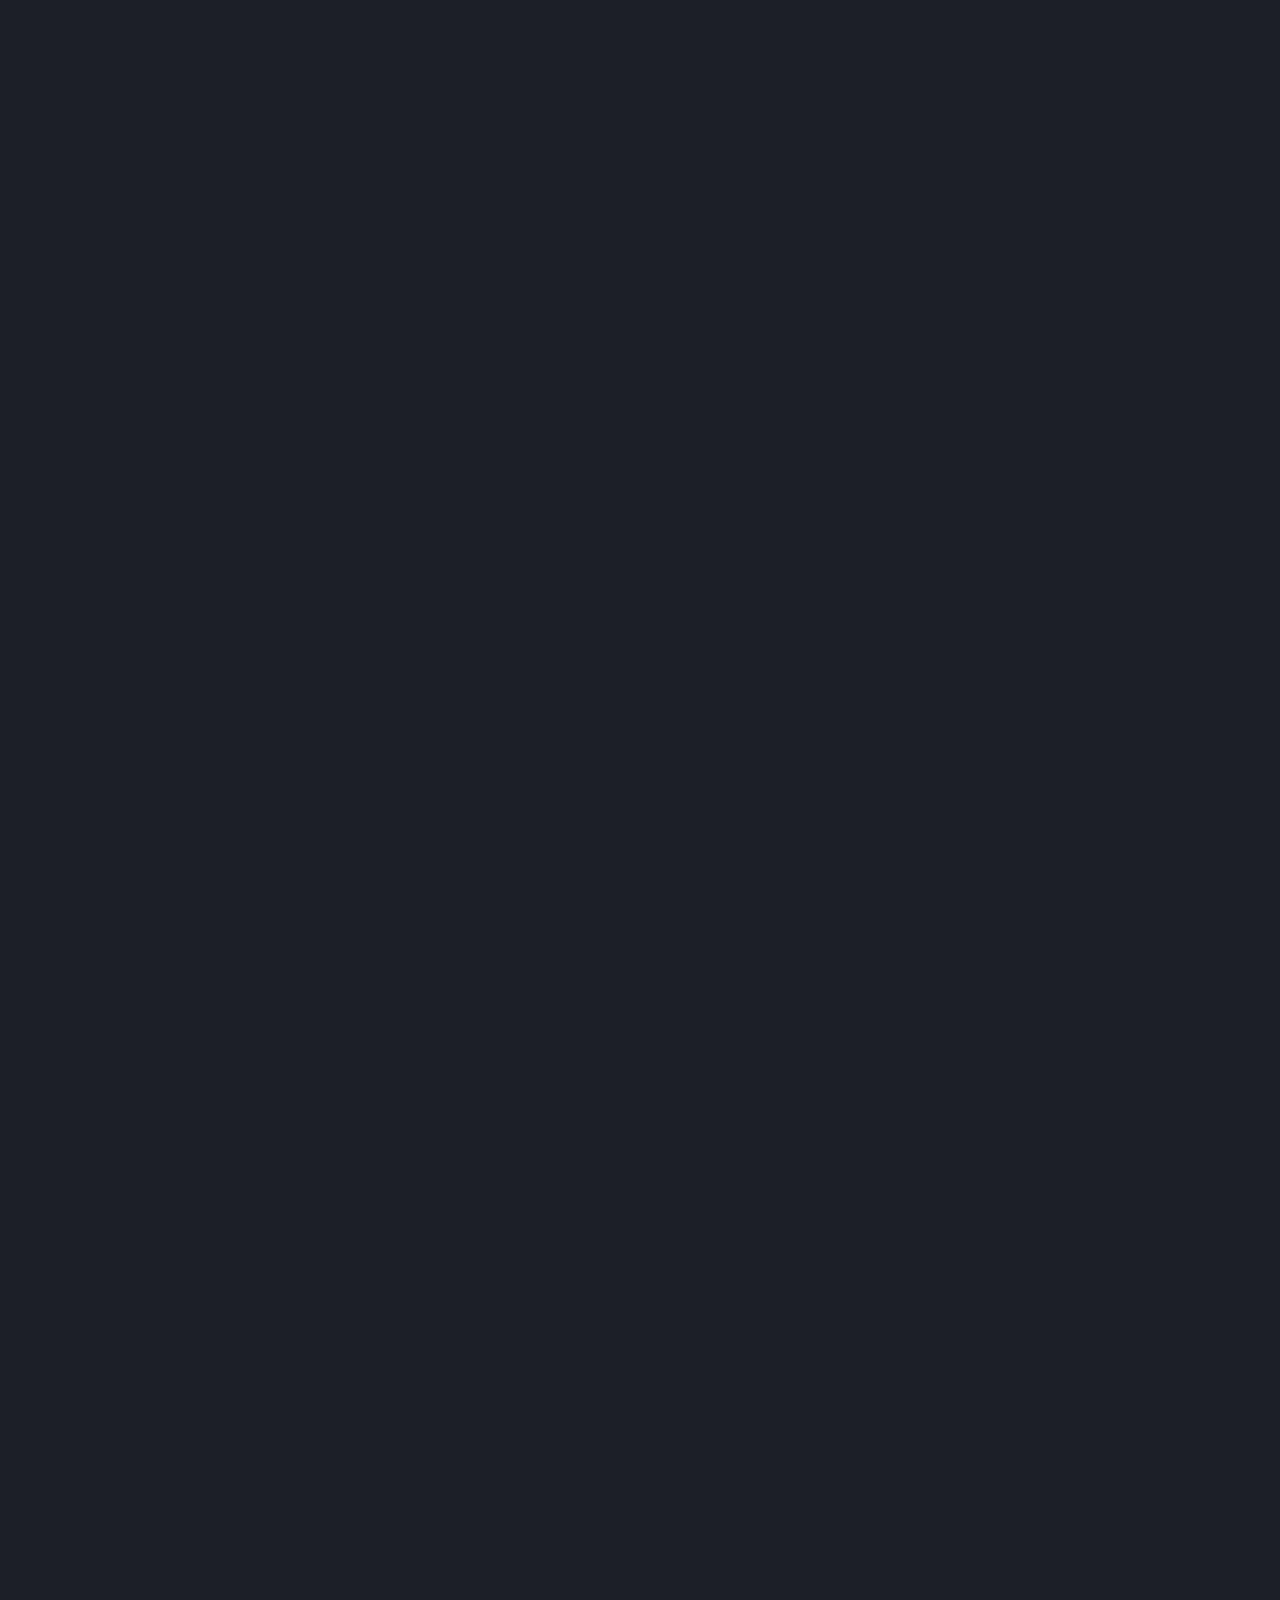
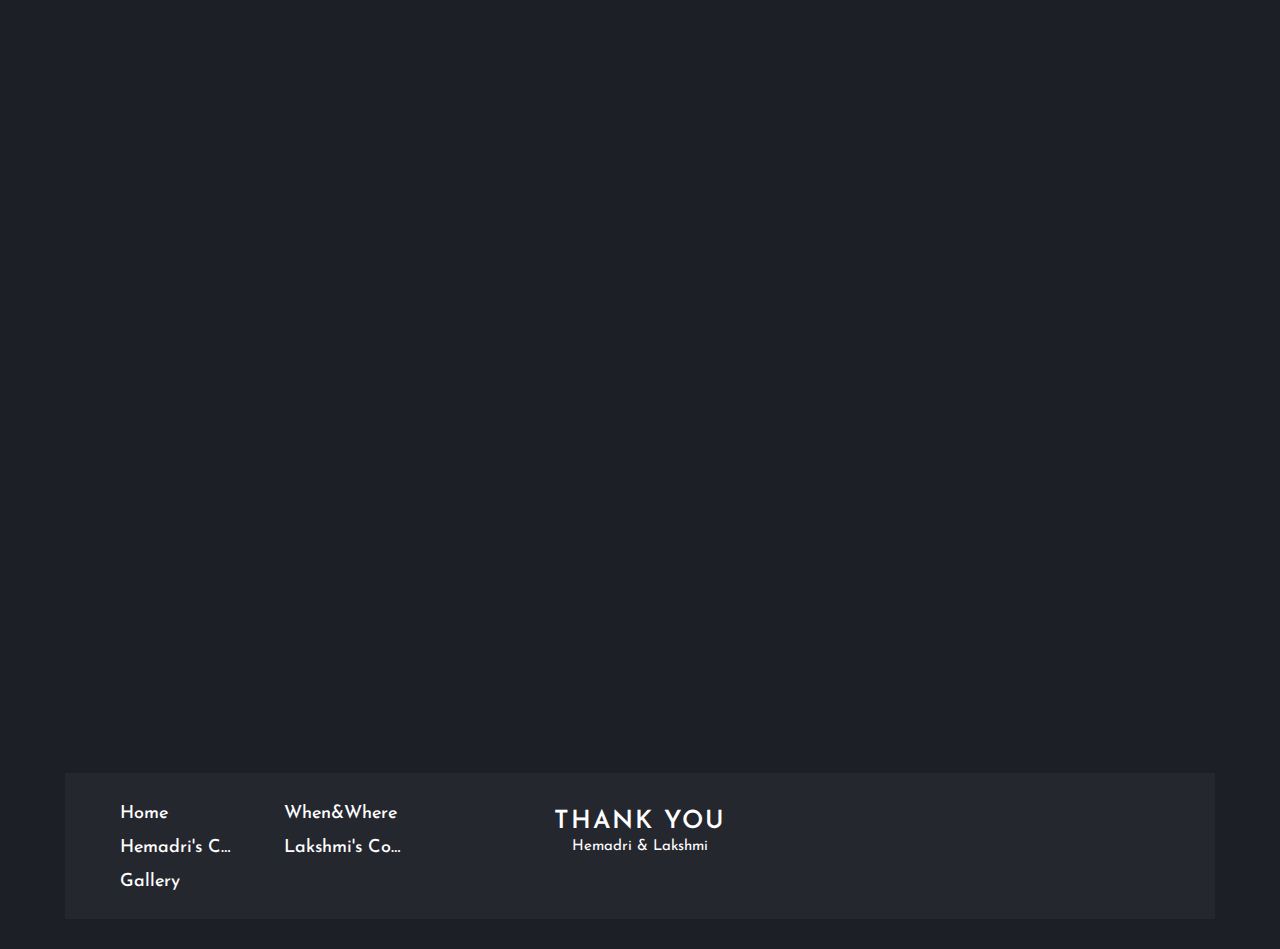
==== commit 60a582cd: "timer changes" ====
--- a/index.html
+++ b/index.html
@@ -984,12 +984,12 @@
 		.clock .column-time {
 			display: inline-block;
 			width: 15%;
-			margin-right: 40px;
+			margin-right: 20px;
 		}
 		.timer {
-			width: 100px;
-			height: 100px;
-			font-size: 50px;
+			width: 70px;
+			height: 70px;
+			font-size: 30px;
 			font-weight: 300;
 			display: inline-block;
 			vertical-align: top;
@@ -1003,7 +1003,7 @@
 		.text {
 			font-size: 24px;
 			color: #fff;
-			margin: 14px 0px 0px 35px;
+			margin: 14px 0px 0px 15px;
 			font-family: Montez;
 			font-weight: 300;
 		}
